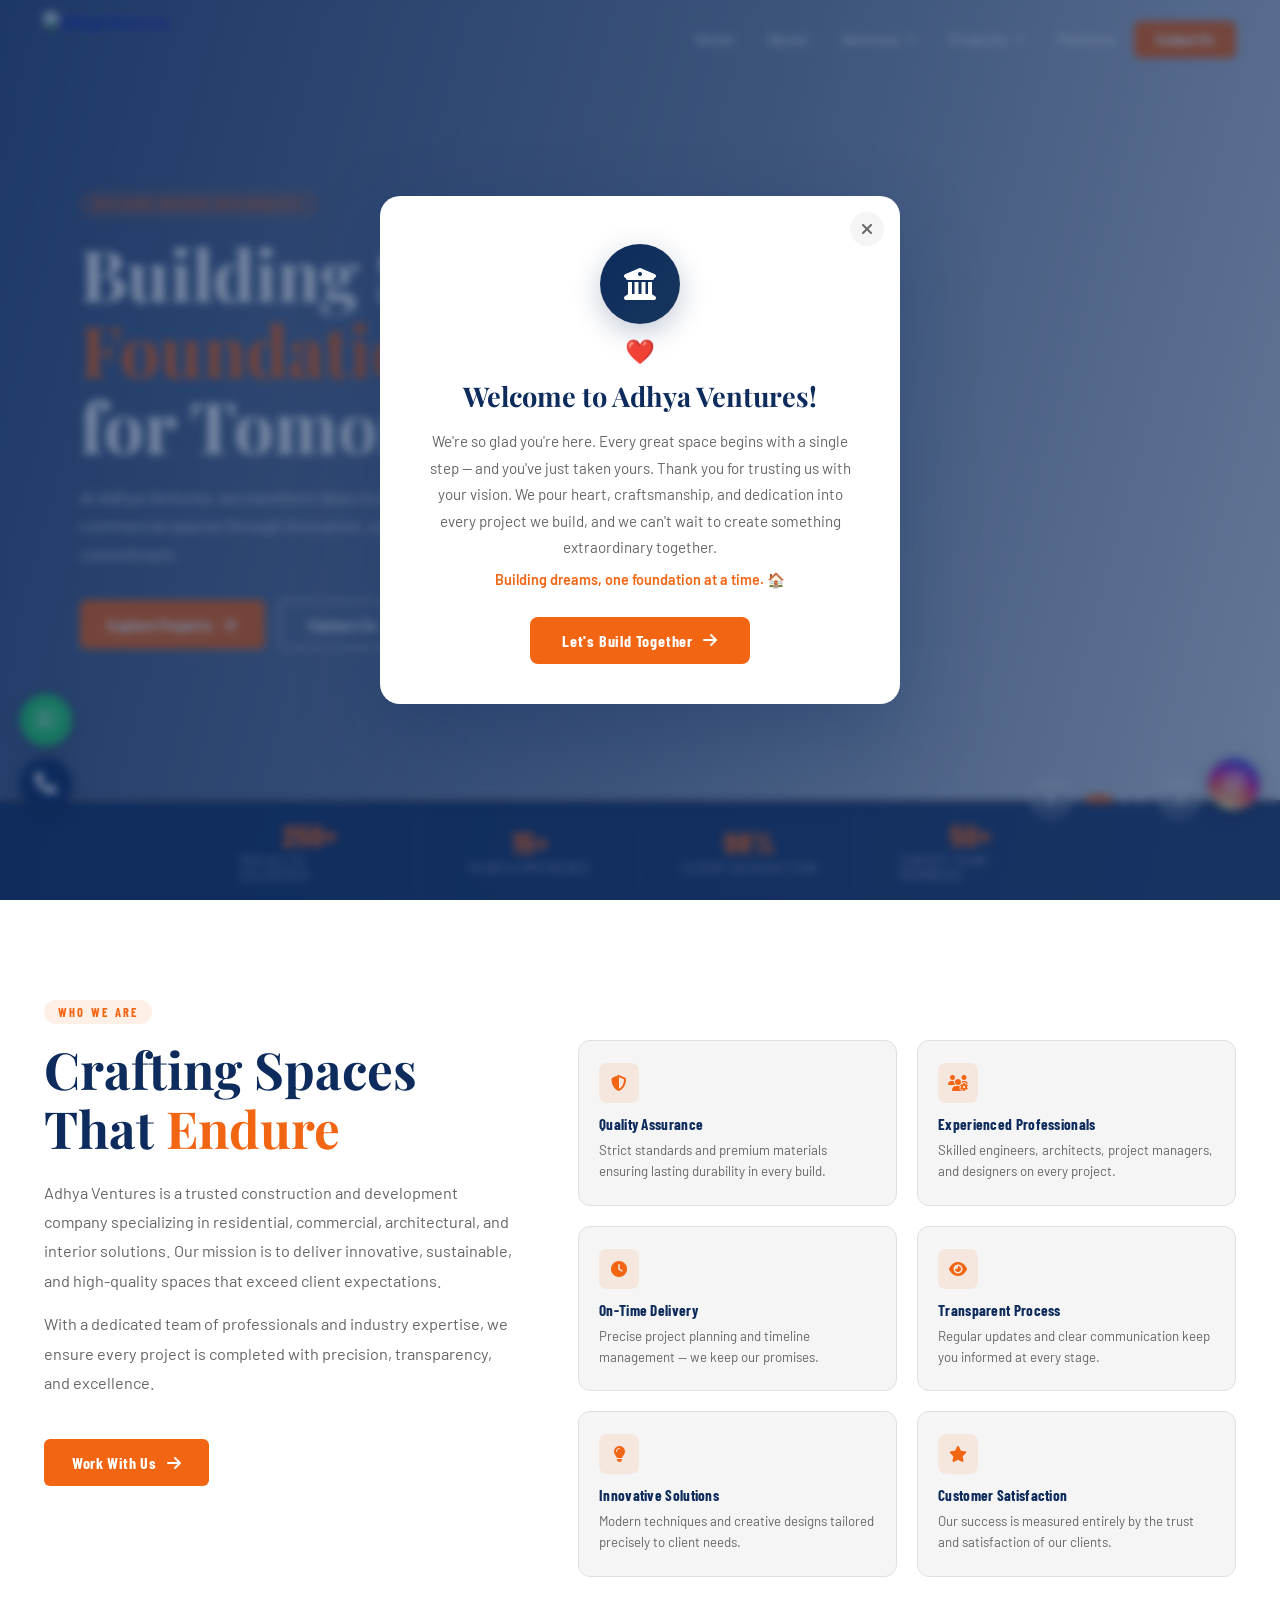
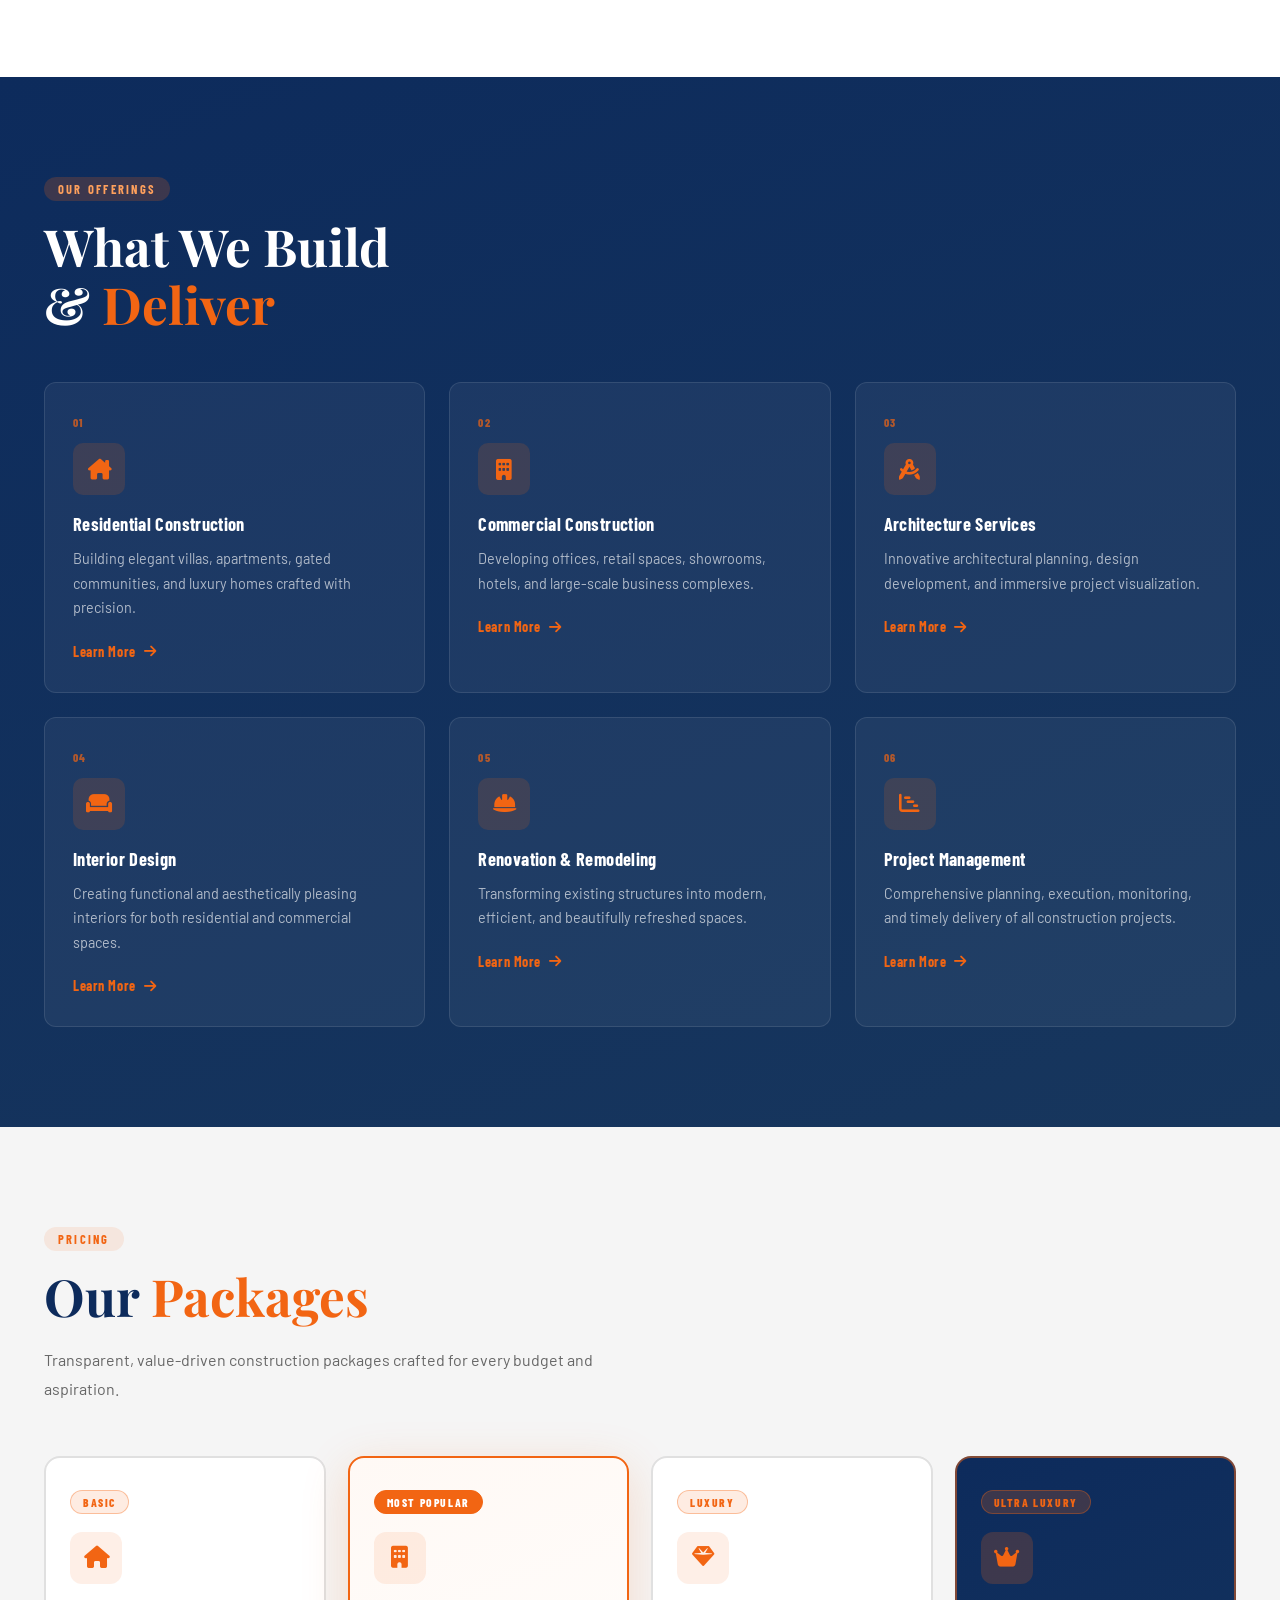
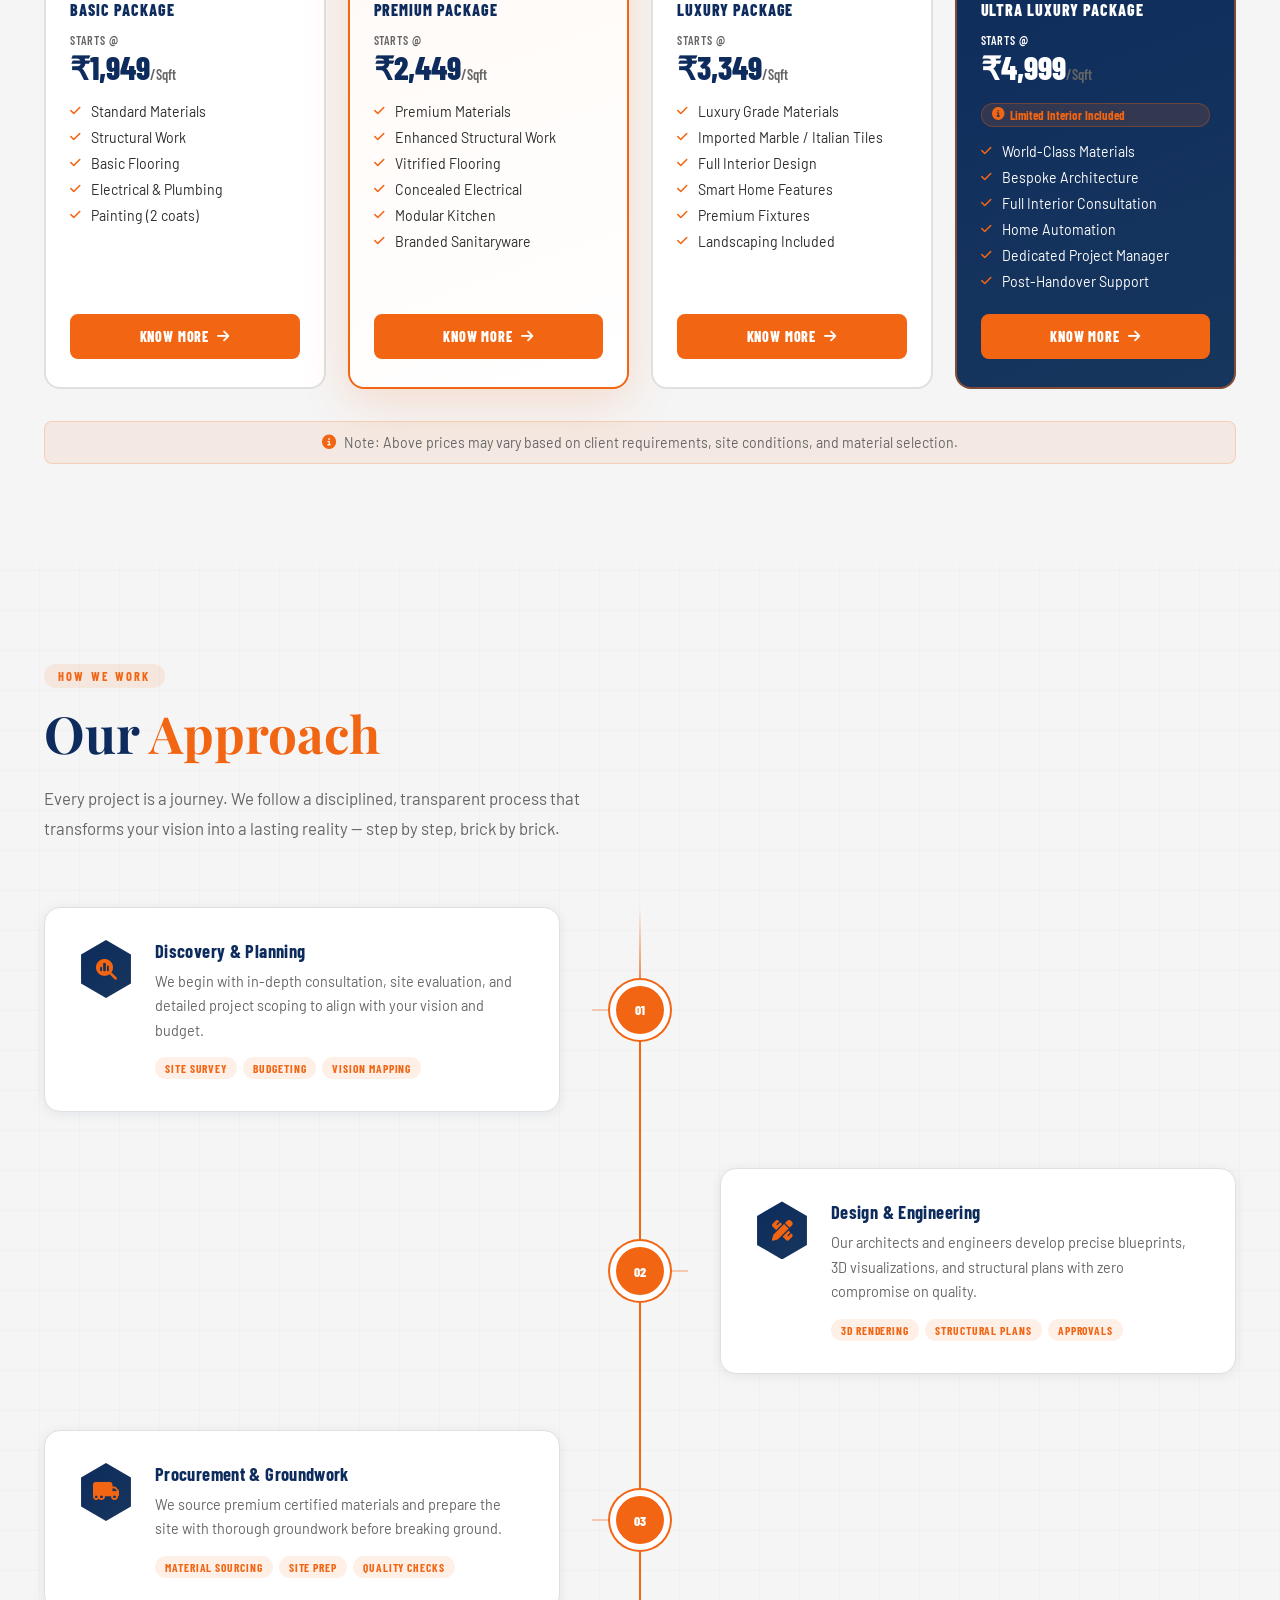
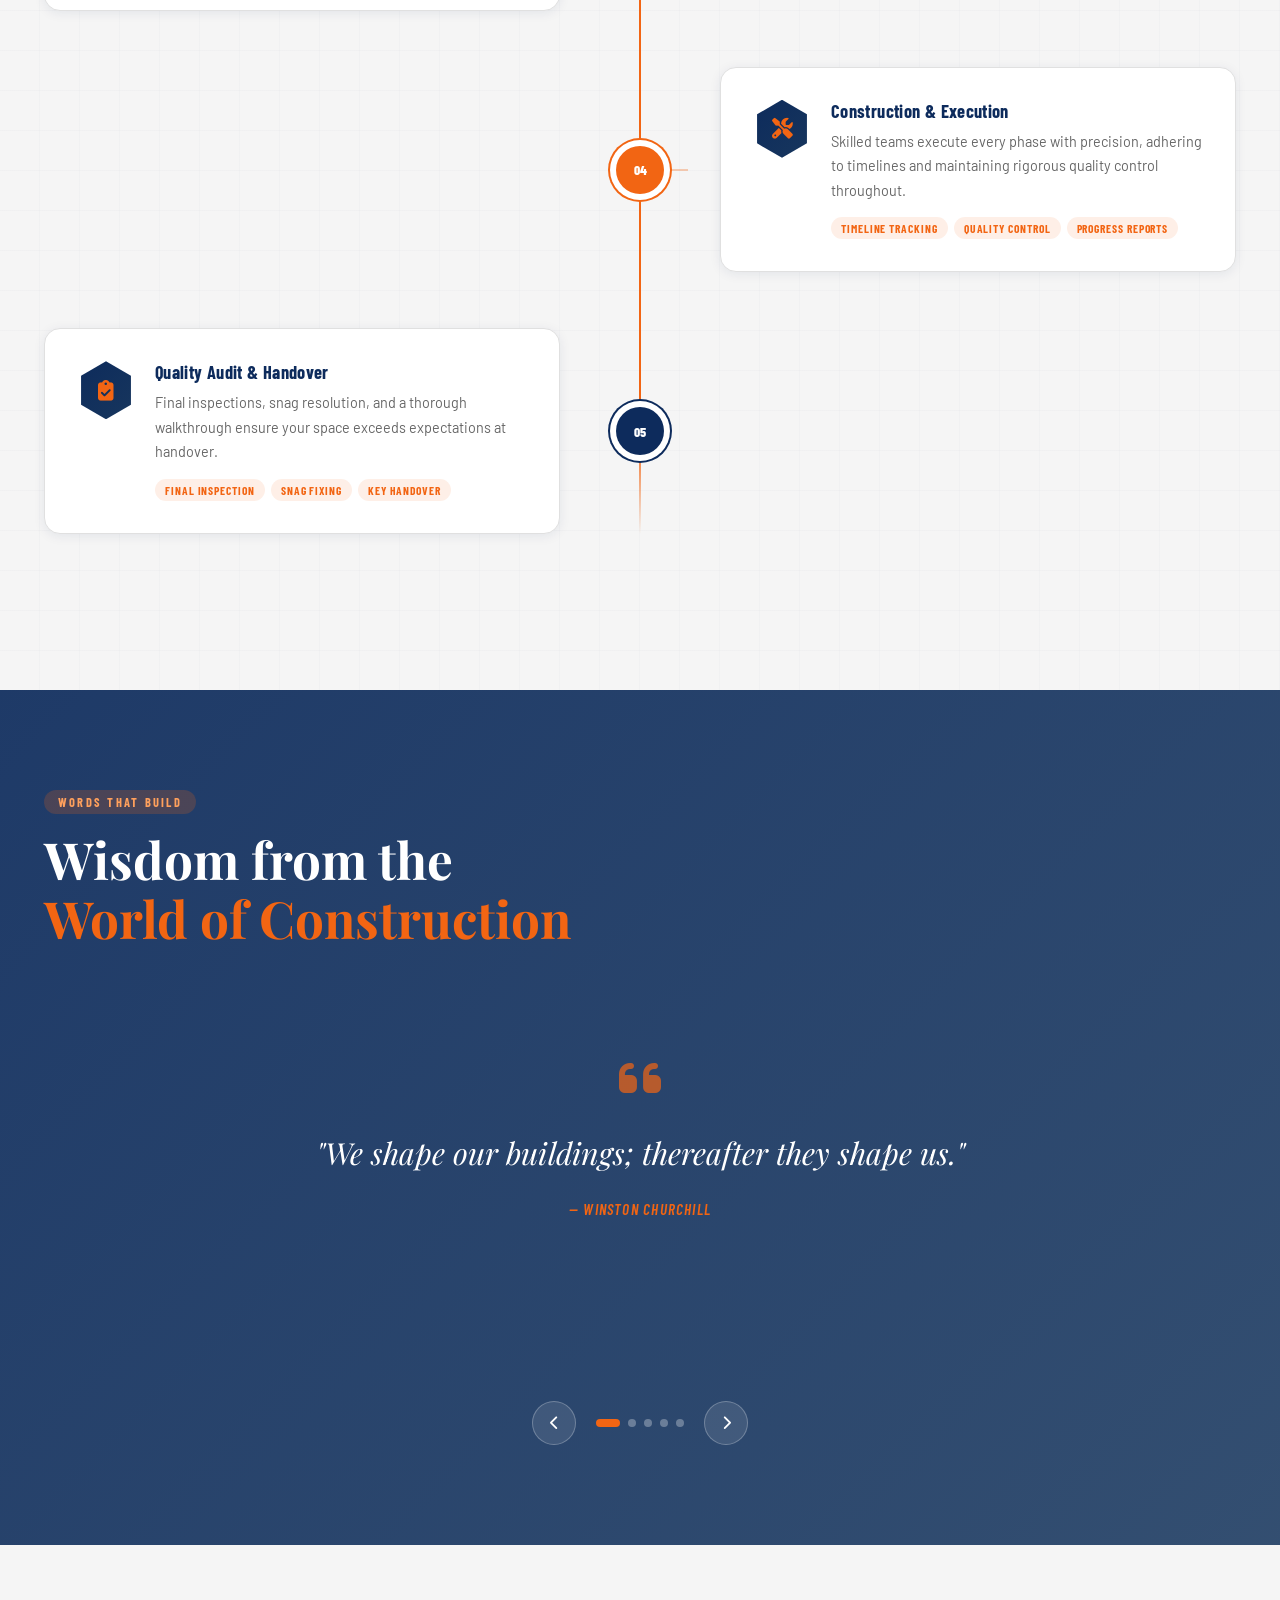
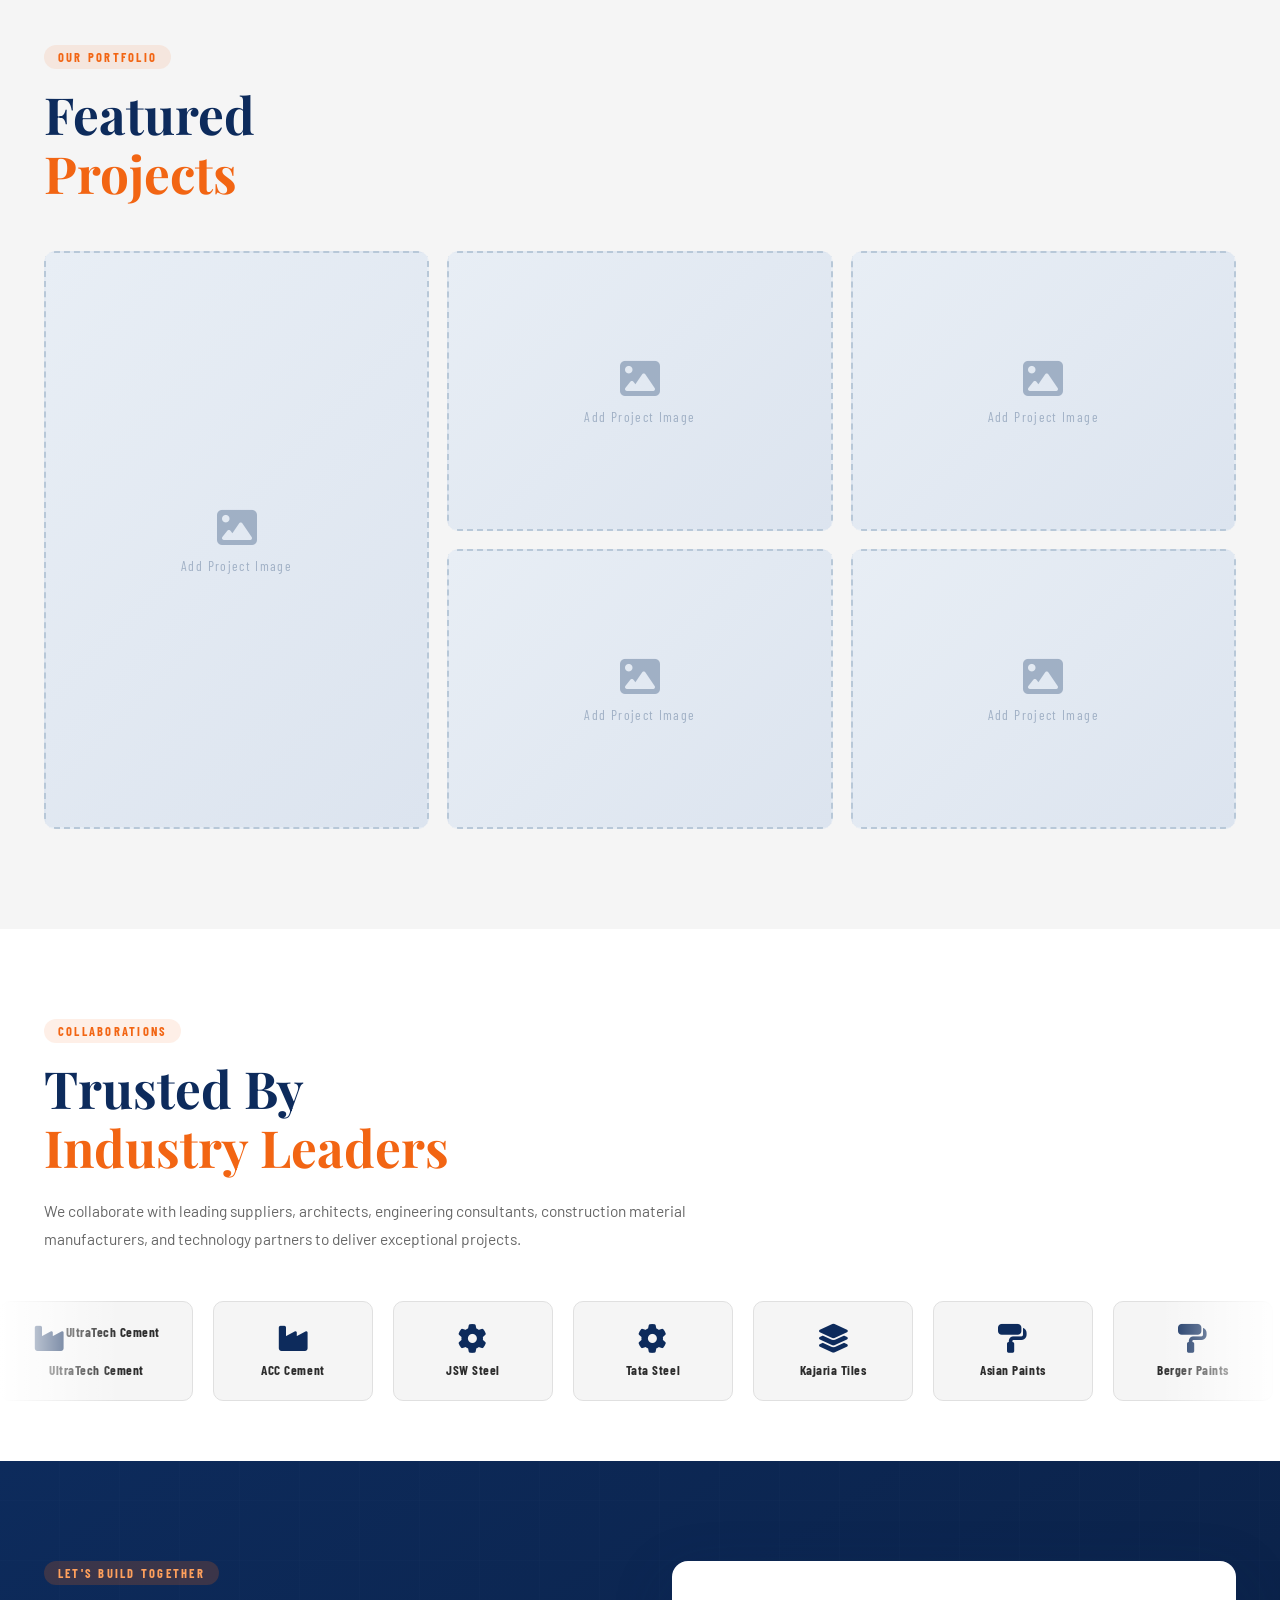
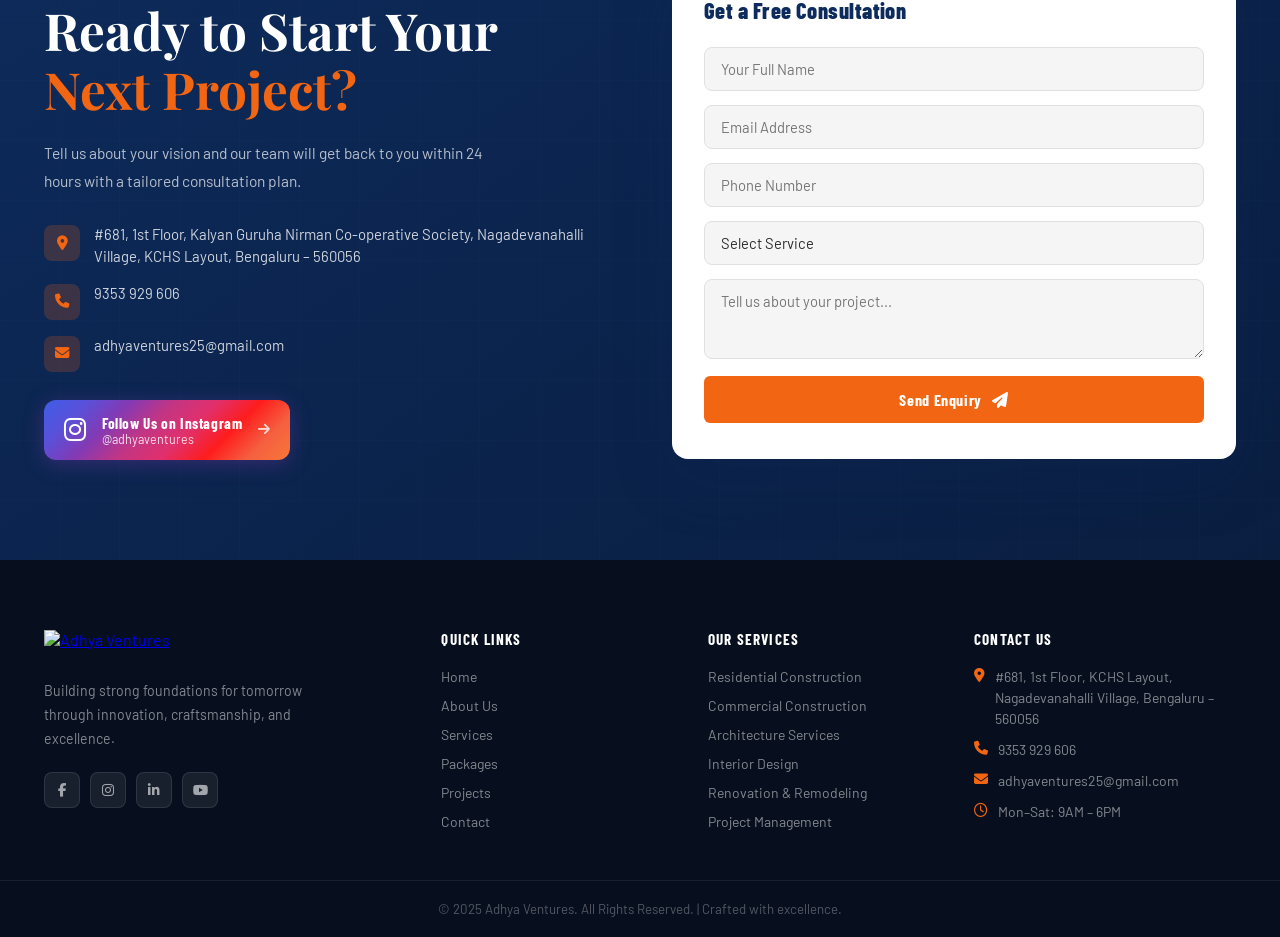
==== index.html @ d639c151 "Add files via upload" ====
<!DOCTYPE html>
<html lang="en">
<head>
  <meta charset="UTF-8" />
  <meta name="viewport" content="width=device-width, initial-scale=1.0"/>
  <title>Adhya Ventures – Building Strong Foundations</title>
  <link rel="stylesheet" href="style.css" />
  <link href="https://fonts.googleapis.com/css2?family=Playfair+Display:wght@700;900&family=Barlow:wght@300;400;500;600;700&family=Barlow+Condensed:wght@600;700;800&display=swap" rel="stylesheet"/>
  <link rel="stylesheet" href="https://cdnjs.cloudflare.com/ajax/libs/font-awesome/6.5.0/css/all.min.css"/>
</head>
<body>

  <!-- ═══════════════ LOADING SCREEN ═══════════════ -->
  <div class="loading-screen" id="loadingScreen">
    <div class="loading-content">
      <a href="index.html" class="loading-logo-link">
        <div class="loading-logo">
          <img src="C:\Users\jeeva\Downloads" alt="Adhya Ventures Logo" class="loading-logo-img"/>
        </div>
      </a>
      <div class="loading-tagline">Building Strong Foundations</div>
      <div class="loading-bar-wrap"><div class="loading-bar" id="loadingBar"></div></div>
      <div class="loading-percent" id="loadingPercent">0%</div>
    </div>
    <div class="loading-bricks">
      <span></span><span></span><span></span><span></span><span></span>
      <span></span><span></span><span></span><span></span><span></span>
    </div>
  </div>

  <!-- ═══════════════ WELCOME POPUP ═══════════════ -->
  <div class="welcome-overlay" id="welcomeOverlay"></div>
  <div class="welcome-popup" id="welcomePopup">
    <button class="welcome-close" id="welcomeClose"><i class="fa-solid fa-xmark"></i></button>
    <div class="welcome-icon-ring">
      <i class="fa-solid fa-building-columns"></i>
    </div>
    <div class="welcome-hearts">❤️</div>
    <h3 class="welcome-title">Welcome to Adhya Ventures!</h3>
    <p class="welcome-msg">We're so glad you're here. Every great space begins with a single step — and you've just taken yours. Thank you for trusting us with your vision. We pour heart, craftsmanship, and dedication into every project we build, and we can't wait to create something extraordinary together.</p>
    <p class="welcome-sub">Building dreams, one foundation at a time. 🏠</p>
    <a href="#contact" class="welcome-cta" id="welcomeCtaBtn">Let's Build Together <i class="fa-solid fa-arrow-right"></i></a>
  </div>

  <!-- ═══════════════ FLOATING SOCIALS ═══════════════ -->
  <!-- WhatsApp & Phone (left) -->
  <div class="float-left-stack">
    <a href="https://wa.me/919353929606" target="_blank" rel="noopener" class="float-btn whatsapp-btn" aria-label="Chat on WhatsApp">
      <i class="fa-brands fa-whatsapp"></i>
      <span class="float-tooltip">Chat on WhatsApp</span>
    </a>
    <a href="tel:+919353929606" class="float-btn phone-btn" aria-label="Call Us">
      <i class="fa-solid fa-phone"></i>
      <span class="float-tooltip">Call Us</span>
    </a>
  </div>
  <!-- Instagram (right) -->
  <div class="float-right-stack">
    <a href="https://www.instagram.com/adhyaventures" target="_blank" rel="noopener" class="float-btn instagram-float-btn" aria-label="Follow on Instagram">
      <i class="fa-brands fa-instagram"></i>
      <span class="float-tooltip float-tooltip-left">@adhyaventures</span>
    </a>
  </div>

  <!-- ═══════════════ NAVBAR ═══════════════ -->
  <header class="navbar" id="navbar">
    <div class="nav-inner">
      <a href="#home" class="logo">
        <img src="adhya-logo.jpeg" alt="Adhya Ventures" class="nav-logo-img"/>
      </a>
      <nav class="nav-links">
        <a href="#home">Home</a>
        <a href="#about">About</a>
        <!-- Services Dropdown -->
        <div class="nav-dropdown">
          <a href="#services" class="nav-dropdown-toggle">Services <i class="fa-solid fa-chevron-down nav-chevron"></i></a>
          <div class="nav-dropdown-menu">
            <a href="#services" class="dropdown-item" data-filter="construction">
              <i class="fa-solid fa-helmet-safety"></i>
              <div>
                <span>Construction Services</span>
                <small>Residential & Commercial builds</small>
              </div>
            </a>
            <a href="#services" class="dropdown-item" data-filter="architecture">
              <i class="fa-solid fa-compass-drafting"></i>
              <div>
                <span>Architecture Services</span>
                <small>Planning, design & visualisation</small>
              </div>
            </a>
            <a href="#services" class="dropdown-item" data-filter="interior">
              <i class="fa-solid fa-couch"></i>
              <div>
                <span>Interior Design</span>
                <small>Residential & commercial spaces</small>
              </div>
            </a>
          </div>
        </div>
        <!-- Projects Dropdown -->
        <div class="nav-dropdown">
          <a href="#projects" class="nav-dropdown-toggle">Projects <i class="fa-solid fa-chevron-down nav-chevron"></i></a>
          <div class="nav-dropdown-menu">
            <a href="#projects" class="dropdown-item" data-proj="residential">
              <i class="fa-solid fa-house-chimney"></i>
              <div>
                <span>Residential</span>
                <small>Villas, apartments & homes</small>
              </div>
            </a>
            <a href="#projects" class="dropdown-item" data-proj="commercial">
              <i class="fa-solid fa-building"></i>
              <div>
                <span>Commercial</span>
                <small>Offices, retail & business complexes</small>
              </div>
            </a>
          </div>
        </div>
        <a href="#partners">Partners</a>
        <a href="#contact" class="nav-cta">Contact Us</a>
      </nav>
      <button class="hamburger" id="hamburger" aria-label="Menu">
        <span></span><span></span><span></span>
      </button>
    </div>
    <div class="mobile-menu" id="mobileMenu">
      <a href="#home">Home</a>
      <a href="#about">About</a>
      <a href="#services">Services</a>
      <div class="mobile-sub">
        <a href="#services">↳ Construction Services</a>
        <a href="#services">↳ Architecture Services</a>
        <a href="#services">↳ Interior Design</a>
      </div>
      <a href="#projects">Projects</a>
      <div class="mobile-sub">
        <a href="#projects">↳ Residential</a>
        <a href="#projects">↳ Commercial</a>
      </div>
      <a href="#partners">Partners</a>
      <a href="#contact">Contact Us</a>
    </div>
  </header>

  <!-- ═══════════════ HERO SLIDER ═══════════════ -->
  <section class="hero" id="home">
    <div class="hero-slides">

      <div class="slide active" style="--bg:url('https://images.unsplash.com/photo-1486325212027-8081e485255e?w=1800&q=80')">
        <div class="slide-overlay"></div>
        <div class="slide-content">
          <span class="slide-tag">Building Dreams Into Reality</span>
          <h1>Building Strong<br><span>Foundations</span><br>for Tomorrow</h1>
          <p>At Adhya Ventures, we transform ideas into exceptional residential and commercial spaces through innovation, quality craftsmanship, and commitment.</p>
          <div class="hero-btns">
            <a href="#projects" class="btn-primary">Explore Projects <i class="fa-solid fa-arrow-right"></i></a>
            <a href="#contact" class="btn-outline">Contact Us</a>
          </div>
        </div>
        <div class="slide-stat-bar">
          <a href="#about" class="stat">
            <strong class="counter" data-target="250" data-suffix="+">0+</strong>
            <span>Projects Delivered</span>
          </a>
          <a href="#about" class="stat">
            <strong class="counter" data-target="15" data-suffix="+">0+</strong>
            <span>Years Experience</span>
          </a>
          <a href="#about" class="stat">
            <strong class="counter" data-target="98" data-suffix="%">0%</strong>
            <span>Client Satisfaction</span>
          </a>
          <a href="#about" class="stat">
            <strong class="counter" data-target="50" data-suffix="+">0+</strong>
            <span>Expert Team Members</span>
          </a>
        </div>
      </div>

      <div class="slide" style="--bg:url('https://images.unsplash.com/photo-1504307651254-35680f356dfd?w=1800&q=80')">
        <div class="slide-overlay"></div>
        <div class="slide-content">
          <span class="slide-tag">Excellence in Construction</span>
          <h1>Constructing<br><span>Excellence,</span><br>Delivering Trust</h1>
          <p>From concept to completion, we provide reliable construction solutions tailored to meet your vision, timeline, and budget.</p>
          <div class="hero-btns">
            <a href="#services" class="btn-primary">View Services <i class="fa-solid fa-arrow-right"></i></a>
            <a href="#contact" class="btn-outline">Get a Quote</a>
          </div>
        </div>
        <div class="slide-stat-bar">
          <a href="#about" class="stat">
            <strong class="counter" data-target="250" data-suffix="+">0+</strong>
            <span>Projects Delivered</span>
          </a>
          <a href="#about" class="stat">
            <strong class="counter" data-target="15" data-suffix="+">0+</strong>
            <span>Years Experience</span>
          </a>
          <a href="#about" class="stat">
            <strong class="counter" data-target="98" data-suffix="%">0%</strong>
            <span>Client Satisfaction</span>
          </a>
          <a href="#about" class="stat">
            <strong class="counter" data-target="50" data-suffix="+">0+</strong>
            <span>Expert Team Members</span>
          </a>
        </div>
      </div>

      <div class="slide" style="--bg:url('https://images.unsplash.com/photo-1541888946425-d81bb19240f5?w=1800&q=80')">
        <div class="slide-overlay"></div>
        <div class="slide-content">
          <span class="slide-tag">Creating Iconic Spaces</span>
          <h1>Engineering<br><span>Spaces</span><br>That Inspire</h1>
          <p>We create modern living and commercial environments designed to stand the test of time with superior quality and attention to detail.</p>
          <div class="hero-btns">
            <a href="#projects" class="btn-primary">Our Projects <i class="fa-solid fa-arrow-right"></i></a>
            <a href="#contact" class="btn-outline">Schedule Consultation</a>
          </div>
        </div>
        <div class="slide-stat-bar">
          <a href="#about" class="stat">
            <strong class="counter" data-target="250" data-suffix="+">0+</strong>
            <span>Projects Delivered</span>
          </a>
          <a href="#about" class="stat">
            <strong class="counter" data-target="15" data-suffix="+">0+</strong>
            <span>Years Experience</span>
          </a>
          <a href="#about" class="stat">
            <strong class="counter" data-target="98" data-suffix="%">0%</strong>
            <span>Client Satisfaction</span>
          </a>
          <a href="#about" class="stat">
            <strong class="counter" data-target="50" data-suffix="+">0+</strong>
            <span>Expert Team Members</span>
          </a>
        </div>
      </div>
    </div>

    <!-- Slider controls -->
    <div class="slider-controls">
      <button class="slider-prev" id="sliderPrev"><i class="fa-solid fa-chevron-left"></i></button>
      <div class="slider-dots" id="sliderDots">
        <span class="dot active" data-index="0"></span>
        <span class="dot" data-index="1"></span>
        <span class="dot" data-index="2"></span>
      </div>
      <button class="slider-next" id="sliderNext"><i class="fa-solid fa-chevron-right"></i></button>
    </div>
  </section>

  <!-- ═══════════════ ABOUT ═══════════════ -->
  <section class="about" id="about">
    <div class="container">
      <div class="section-label">Who We Are</div>
      <div class="about-grid">
        <div class="about-left">
          <h2 class="section-title">Crafting Spaces<br>That <span>Endure</span></h2>
          <p class="about-body">Adhya Ventures is a trusted construction and development company specializing in residential, commercial, architectural, and interior solutions. Our mission is to deliver innovative, sustainable, and high-quality spaces that exceed client expectations.</p>
          <p class="about-body">With a dedicated team of professionals and industry expertise, we ensure every project is completed with precision, transparency, and excellence.</p>
          <a href="#contact" class="btn-primary mt-2">Work With Us <i class="fa-solid fa-arrow-right"></i></a>
        </div>
        <div class="about-right">
          <div class="why-grid">
            <div class="why-card">
              <div class="why-icon"><i class="fa-solid fa-shield-halved"></i></div>
              <h4>Quality Assurance</h4>
              <p>Strict standards and premium materials ensuring lasting durability in every build.</p>
            </div>
            <div class="why-card">
              <div class="why-icon"><i class="fa-solid fa-users-gear"></i></div>
              <h4>Experienced Professionals</h4>
              <p>Skilled engineers, architects, project managers, and designers on every project.</p>
            </div>
            <div class="why-card">
              <div class="why-icon"><i class="fa-solid fa-clock"></i></div>
              <h4>On-Time Delivery</h4>
              <p>Precise project planning and timeline management — we keep our promises.</p>
            </div>
            <div class="why-card">
              <div class="why-icon"><i class="fa-solid fa-eye"></i></div>
              <h4>Transparent Process</h4>
              <p>Regular updates and clear communication keep you informed at every stage.</p>
            </div>
            <div class="why-card">
              <div class="why-icon"><i class="fa-solid fa-lightbulb"></i></div>
              <h4>Innovative Solutions</h4>
              <p>Modern techniques and creative designs tailored precisely to client needs.</p>
            </div>
            <div class="why-card">
              <div class="why-icon"><i class="fa-solid fa-star"></i></div>
              <h4>Customer Satisfaction</h4>
              <p>Our success is measured entirely by the trust and satisfaction of our clients.</p>
            </div>
          </div>
        </div>
      </div>
    </div>
  </section>

  <!-- ═══════════════ SERVICES ═══════════════ -->
  <section class="services" id="services">
    <div class="container">
      <div class="section-label light">Our Offerings</div>
      <h2 class="section-title light">What We Build<br>& <span>Deliver</span></h2>
      <div class="services-grid">
        <div class="service-card" data-category="construction">
          <div class="service-num">01</div>
          <div class="service-icon"><i class="fa-solid fa-house-chimney"></i></div>
          <h3>Residential Construction</h3>
          <p>Building elegant villas, apartments, gated communities, and luxury homes crafted with precision.</p>
          <a href="#contact" class="service-link">Learn More <i class="fa-solid fa-arrow-right"></i></a>
        </div>
        <div class="service-card" data-category="construction">
          <div class="service-num">02</div>
          <div class="service-icon"><i class="fa-solid fa-building"></i></div>
          <h3>Commercial Construction</h3>
          <p>Developing offices, retail spaces, showrooms, hotels, and large-scale business complexes.</p>
          <a href="#contact" class="service-link">Learn More <i class="fa-solid fa-arrow-right"></i></a>
        </div>
        <div class="service-card" data-category="architecture">
          <div class="service-num">03</div>
          <div class="service-icon"><i class="fa-solid fa-compass-drafting"></i></div>
          <h3>Architecture Services</h3>
          <p>Innovative architectural planning, design development, and immersive project visualization.</p>
          <a href="#contact" class="service-link">Learn More <i class="fa-solid fa-arrow-right"></i></a>
        </div>
        <div class="service-card" data-category="interior">
          <div class="service-num">04</div>
          <div class="service-icon"><i class="fa-solid fa-couch"></i></div>
          <h3>Interior Design</h3>
          <p>Creating functional and aesthetically pleasing interiors for both residential and commercial spaces.</p>
          <a href="#contact" class="service-link">Learn More <i class="fa-solid fa-arrow-right"></i></a>
        </div>
        <div class="service-card" data-category="construction">
          <div class="service-num">05</div>
          <div class="service-icon"><i class="fa-solid fa-helmet-safety"></i></div>
          <h3>Renovation & Remodeling</h3>
          <p>Transforming existing structures into modern, efficient, and beautifully refreshed spaces.</p>
          <a href="#contact" class="service-link">Learn More <i class="fa-solid fa-arrow-right"></i></a>
        </div>
        <div class="service-card" data-category="construction">
          <div class="service-num">06</div>
          <div class="service-icon"><i class="fa-solid fa-chart-gantt"></i></div>
          <h3>Project Management</h3>
          <p>Comprehensive planning, execution, monitoring, and timely delivery of all construction projects.</p>
          <a href="#contact" class="service-link">Learn More <i class="fa-solid fa-arrow-right"></i></a>
        </div>
      </div>
    </div>
  </section>

  <!-- ═══════════════ OUR PACKAGES ═══════════════ -->
  <section class="packages" id="packages">
    <div class="container">
      <div class="section-label">Pricing</div>
      <h2 class="section-title">Our <span>Packages</span></h2>
      <p class="packages-sub">Transparent, value-driven construction packages crafted for every budget and aspiration.</p>
      <div class="packages-grid">

        <div class="package-card">
          <div class="pkg-badge">Basic</div>
          <div class="pkg-icon"><i class="fa-solid fa-house"></i></div>
          <h3>BASIC PACKAGE</h3>
          <div class="pkg-price">
            <span class="pkg-starts">Starts @</span>
            <strong>₹1,949<small>/Sqft</small></strong>
          </div>
          <ul class="pkg-features">
            <li><i class="fa-solid fa-check"></i> Standard Materials</li>
            <li><i class="fa-solid fa-check"></i> Structural Work</li>
            <li><i class="fa-solid fa-check"></i> Basic Flooring</li>
            <li><i class="fa-solid fa-check"></i> Electrical & Plumbing</li>
            <li><i class="fa-solid fa-check"></i> Painting (2 coats)</li>
          </ul>
          <a href="https://shanthaventures.com/#contact-us" class="btn-pkg" target="_blank">KNOW MORE <i class="fa-solid fa-arrow-right"></i></a>
        </div>

        <div class="package-card featured">
          <div class="pkg-badge popular">Most Popular</div>
          <div class="pkg-icon"><i class="fa-solid fa-building"></i></div>
          <h3>PREMIUM PACKAGE</h3>
          <div class="pkg-price">
            <span class="pkg-starts">Starts @</span>
            <strong>₹2,449<small>/Sqft</small></strong>
          </div>
          <ul class="pkg-features">
            <li><i class="fa-solid fa-check"></i> Premium Materials</li>
            <li><i class="fa-solid fa-check"></i> Enhanced Structural Work</li>
            <li><i class="fa-solid fa-check"></i> Vitrified Flooring</li>
            <li><i class="fa-solid fa-check"></i> Concealed Electrical</li>
            <li><i class="fa-solid fa-check"></i> Modular Kitchen</li>
            <li><i class="fa-solid fa-check"></i> Branded Sanitaryware</li>
          </ul>
          <a href="https://shanthaventures.com/#contact-us" class="btn-pkg" target="_blank">KNOW MORE <i class="fa-solid fa-arrow-right"></i></a>
        </div>

        <div class="package-card">
          <div class="pkg-badge">Luxury</div>
          <div class="pkg-icon"><i class="fa-solid fa-gem"></i></div>
          <h3>LUXURY PACKAGE</h3>
          <div class="pkg-price">
            <span class="pkg-starts">Starts @</span>
            <strong>₹3,349<small>/Sqft</small></strong>
          </div>
          <ul class="pkg-features">
            <li><i class="fa-solid fa-check"></i> Luxury Grade Materials</li>
            <li><i class="fa-solid fa-check"></i> Imported Marble / Italian Tiles</li>
            <li><i class="fa-solid fa-check"></i> Full Interior Design</li>
            <li><i class="fa-solid fa-check"></i> Smart Home Features</li>
            <li><i class="fa-solid fa-check"></i> Premium Fixtures</li>
            <li><i class="fa-solid fa-check"></i> Landscaping Included</li>
          </ul>
          <a href="https://shanthaventures.com/#contact-us" class="btn-pkg" target="_blank">KNOW MORE <i class="fa-solid fa-arrow-right"></i></a>
        </div>

        <div class="package-card ultra">
          <div class="pkg-badge ultra-badge">Ultra Luxury</div>
          <div class="pkg-icon"><i class="fa-solid fa-crown"></i></div>
          <h3>ULTRA LUXURY PACKAGE</h3>
          <div class="pkg-price">
            <span class="pkg-starts">Starts @</span>
            <strong>₹4,999<small>/Sqft</small></strong>
          </div>
          <div class="pkg-note-tag"><i class="fa-solid fa-info-circle"></i> Limited Interior Included</div>
          <ul class="pkg-features">
            <li><i class="fa-solid fa-check"></i> World-Class Materials</li>
            <li><i class="fa-solid fa-check"></i> Bespoke Architecture</li>
            <li><i class="fa-solid fa-check"></i> Full Interior Consultation</li>
            <li><i class="fa-solid fa-check"></i> Home Automation</li>
            <li><i class="fa-solid fa-check"></i> Dedicated Project Manager</li>
            <li><i class="fa-solid fa-check"></i> Post-Handover Support</li>
          </ul>
          <a href="https://shanthaventures.com/#contact-us" class="btn-pkg" target="_blank">KNOW MORE <i class="fa-solid fa-arrow-right"></i></a>
        </div>

      </div>
      <p class="pkg-disclaimer"><i class="fa-solid fa-circle-info"></i> Note: Above prices may vary based on client requirements, site conditions, and material selection.</p>
    </div>
  </section>

  <!-- ═══════════════ OUR APPROACH ═══════════════ -->
  <section class="approach" id="approach">
    <div class="approach-bg-pattern"></div>
    <div class="container">
      <div class="section-label">How We Work</div>
      <h2 class="section-title">Our <span>Approach</span></h2>
      <p class="approach-intro">Every project is a journey. We follow a disciplined, transparent process that transforms your vision into a lasting reality — step by step, brick by brick.</p>

      <div class="approach-timeline">

        <div class="approach-node" data-step="01">
          <div class="node-connector"></div>
          <div class="node-badge">01</div>
          <div class="node-card">
            <div class="node-icon-wrap">
              <div class="node-icon-hex">
                <i class="fa-solid fa-magnifying-glass-chart"></i>
              </div>
            </div>
            <div class="node-content">
              <h4>Discovery &amp; Planning</h4>
              <p>We begin with in-depth consultation, site evaluation, and detailed project scoping to align with your vision and budget.</p>
              <div class="node-tags">
                <span>Site Survey</span><span>Budgeting</span><span>Vision Mapping</span>
              </div>
            </div>
          </div>
        </div>

        <div class="approach-node reverse" data-step="02">
          <div class="node-connector"></div>
          <div class="node-badge">02</div>
          <div class="node-card">
            <div class="node-icon-wrap">
              <div class="node-icon-hex">
                <i class="fa-solid fa-pen-ruler"></i>
              </div>
            </div>
            <div class="node-content">
              <h4>Design &amp; Engineering</h4>
              <p>Our architects and engineers develop precise blueprints, 3D visualizations, and structural plans with zero compromise on quality.</p>
              <div class="node-tags">
                <span>3D Rendering</span><span>Structural Plans</span><span>Approvals</span>
              </div>
            </div>
          </div>
        </div>

        <div class="approach-node" data-step="03">
          <div class="node-connector"></div>
          <div class="node-badge">03</div>
          <div class="node-card">
            <div class="node-icon-wrap">
              <div class="node-icon-hex">
                <i class="fa-solid fa-truck-moving"></i>
              </div>
            </div>
            <div class="node-content">
              <h4>Procurement &amp; Groundwork</h4>
              <p>We source premium certified materials and prepare the site with thorough groundwork before breaking ground.</p>
              <div class="node-tags">
                <span>Material Sourcing</span><span>Site Prep</span><span>Quality Checks</span>
              </div>
            </div>
          </div>
        </div>

        <div class="approach-node reverse" data-step="04">
          <div class="node-connector"></div>
          <div class="node-badge">04</div>
          <div class="node-card">
            <div class="node-icon-wrap">
              <div class="node-icon-hex">
                <i class="fa-solid fa-screwdriver-wrench"></i>
              </div>
            </div>
            <div class="node-content">
              <h4>Construction &amp; Execution</h4>
              <p>Skilled teams execute every phase with precision, adhering to timelines and maintaining rigorous quality control throughout.</p>
              <div class="node-tags">
                <span>Timeline Tracking</span><span>Quality Control</span><span>Progress Reports</span>
              </div>
            </div>
          </div>
        </div>

        <div class="approach-node" data-step="05">
          <div class="node-badge last">05</div>
          <div class="node-card">
            <div class="node-icon-wrap">
              <div class="node-icon-hex">
                <i class="fa-solid fa-clipboard-check"></i>
              </div>
            </div>
            <div class="node-content">
              <h4>Quality Audit &amp; Handover</h4>
              <p>Final inspections, snag resolution, and a thorough walkthrough ensure your space exceeds expectations at handover.</p>
              <div class="node-tags">
                <span>Final Inspection</span><span>Snag Fixing</span><span>Key Handover</span>
              </div>
            </div>
          </div>
        </div>

      </div>
    </div>
  </section>

  <!-- ═══════════════ QUOTES SLIDER ═══════════════ -->
  <section class="quotes-section" id="quotes">
    <div class="quotes-overlay"></div>
    <div class="container quotes-container">
      <div class="section-label light">Words That Build</div>
      <h2 class="section-title light">Wisdom from the<br><span>World of Construction</span></h2>
      <div class="quotes-slider-wrap">
        <div class="quotes-track" id="quotesTrack">
          <div class="quote-slide">
            <div class="quote-icon"><i class="fa-solid fa-quote-left"></i></div>
            <blockquote>"We shape our buildings; thereafter they shape us."</blockquote>
            <cite>— Winston Churchill</cite>
          </div>
          <div class="quote-slide">
            <div class="quote-icon"><i class="fa-solid fa-quote-left"></i></div>
            <blockquote>"Architecture is the learned game, correct and magnificent, of forms assembled in the light."</blockquote>
            <cite>— Le Corbusier</cite>
          </div>
          <div class="quote-slide">
            <div class="quote-icon"><i class="fa-solid fa-quote-left"></i></div>
            <blockquote>"The details are not the details. They make the design."</blockquote>
            <cite>— Charles Eames</cite>
          </div>
          <div class="quote-slide">
            <div class="quote-icon"><i class="fa-solid fa-quote-left"></i></div>
            <blockquote>"A great building must begin with the unmeasurable, pass through measurable means when it is being designed, and in the end be unmeasurable."</blockquote>
            <cite>— Louis Kahn</cite>
          </div>
          <div class="quote-slide">
            <div class="quote-icon"><i class="fa-solid fa-quote-left"></i></div>
            <blockquote>"Build something that stands the test of time. Build it right, or don't build it at all."</blockquote>
            <cite>— Construction Proverb</cite>
          </div>
        </div>
        <div class="quotes-nav">
          <button class="q-prev" id="qPrev"><i class="fa-solid fa-chevron-left"></i></button>
          <div class="quotes-dots" id="quotesDots"></div>
          <button class="q-next" id="qNext"><i class="fa-solid fa-chevron-right"></i></button>
        </div>
      </div>
    </div>
  </section>

  <!-- ═══════════════ PROJECTS GALLERY ═══════════════ -->
  <section class="projects" id="projects">
    <div class="container">
      <div class="section-label">Our Portfolio</div>
      <h2 class="section-title">Featured<br><span>Projects</span></h2>
      <div class="projects-grid">
        <div class="project-card large">
          <!-- ADD YOUR IMAGE: Set src="your-image.jpg" inside an <img> tag, replacing the placeholder below -->
          <a href="YOUR_PROJECT_1_LINK_HERE" class="project-img-link">
            <div class="project-img-placeholder"><i class="fa-solid fa-image"></i><span>Add Project Image</span></div>
          </a>
          <div class="project-overlay">
            <span class="project-cat">Residential</span>
            <h3>Adhya Elite Villas</h3>
            <p>Premium gated community — 48 luxury villas, Bengaluru</p>
            <a href="YOUR_PROJECT_1_LINK_HERE" class="project-link">View Details <i class="fa-solid fa-arrow-right"></i></a>
          </div>
        </div>
        <div class="project-card">
          <a href="YOUR_PROJECT_2_LINK_HERE" class="project-img-link">
            <div class="project-img-placeholder"><i class="fa-solid fa-image"></i><span>Add Project Image</span></div>
          </a>
          <div class="project-overlay">
            <span class="project-cat">Commercial</span>
            <h3>Adhya Business Hub</h3>
            <p>Class-A office complex, 2.2 lakh sq.ft.</p>
            <a href="YOUR_PROJECT_2_LINK_HERE" class="project-link">View Details <i class="fa-solid fa-arrow-right"></i></a>
          </div>
        </div>
        <div class="project-card">
          <a href="YOUR_PROJECT_3_LINK_HERE" class="project-img-link">
            <div class="project-img-placeholder"><i class="fa-solid fa-image"></i><span>Add Project Image</span></div>
          </a>
          <div class="project-overlay">
            <span class="project-cat">Residential</span>
            <h3>Skyline Heights</h3>
            <p>High-rise residential tower, 120 apartments</p>
            <a href="YOUR_PROJECT_3_LINK_HERE" class="project-link">View Details <i class="fa-solid fa-arrow-right"></i></a>
          </div>
        </div>
        <div class="project-card">
          <a href="YOUR_PROJECT_4_LINK_HERE" class="project-img-link">
            <div class="project-img-placeholder"><i class="fa-solid fa-image"></i><span>Add Project Image</span></div>
          </a>
          <div class="project-overlay">
            <span class="project-cat">Renovation</span>
            <h3>Heritage Revive</h3>
            <p>Luxury heritage bungalow restoration</p>
            <a href="YOUR_PROJECT_4_LINK_HERE" class="project-link">View Details <i class="fa-solid fa-arrow-right"></i></a>
          </div>
        </div>
        <div class="project-card">
          <a href="YOUR_PROJECT_5_LINK_HERE" class="project-img-link">
            <div class="project-img-placeholder"><i class="fa-solid fa-image"></i><span>Add Project Image</span></div>
          </a>
          <div class="project-overlay">
            <span class="project-cat">Interior Design</span>
            <h3>Adhya Premium Interiors</h3>
            <p>Full turnkey interior for 80-unit residential complex</p>
            <a href="YOUR_PROJECT_5_LINK_HERE" class="project-link">View Details <i class="fa-solid fa-arrow-right"></i></a>
          </div>
        </div>
      </div>
    </div>
  </section>

  <!-- ═══════════════ PARTNERS LOGO SLIDER ═══════════════ -->
  <section class="partners" id="partners">
    <div class="container">
      <div class="section-label">Collaborations</div>
      <h2 class="section-title">Trusted By<br><span>Industry Leaders</span></h2>
      <p class="partners-sub">We collaborate with leading suppliers, architects, engineering consultants, construction material manufacturers, and technology partners to deliver exceptional projects.</p>
    </div>
    <div class="partners-slider-wrap">
      <div class="partners-track" id="partnersTrack">
        <div class="partner-logo"><img src="https://upload.wikimedia.org/wikipedia/commons/thumb/8/8d/UltraTech_Cement_Logo.svg/200px-UltraTech_Cement_Logo.svg.png" alt="UltraTech Cement" onerror="this.style.display='none';this.nextSibling.style.display='flex'"/><span class="partner-fallback" style="display:none"><i class="fa-solid fa-industry"></i>UltraTech Cement</span><span>UltraTech Cement</span></div>
        <div class="partner-logo"><i class="fa-solid fa-industry"></i><span>ACC Cement</span></div>
        <div class="partner-logo"><i class="fa-solid fa-gear"></i><span>JSW Steel</span></div>
        <div class="partner-logo"><i class="fa-solid fa-gear"></i><span>Tata Steel</span></div>
        <div class="partner-logo"><i class="fa-solid fa-layer-group"></i><span>Kajaria Tiles</span></div>
        <div class="partner-logo"><i class="fa-solid fa-paint-roller"></i><span>Asian Paints</span></div>
        <div class="partner-logo"><i class="fa-solid fa-paint-roller"></i><span>Berger Paints</span></div>
        <div class="partner-logo"><i class="fa-solid fa-faucet"></i><span>Hindware</span></div>
        <div class="partner-logo"><i class="fa-solid fa-faucet-drip"></i><span>Jaquar</span></div>
        <div class="partner-logo"><i class="fa-solid fa-bolt"></i><span>Havells</span></div>
        <div class="partner-logo"><i class="fa-solid fa-plug"></i><span>Schneider Electric</span></div>
        <div class="partner-logo"><i class="fa-solid fa-window-restore"></i><span>Saint-Gobain</span></div>
        <div class="partner-logo"><i class="fa-solid fa-tree"></i><span>Greenply</span></div>
        <div class="partner-logo"><i class="fa-solid fa-layer-group"></i><span>Somany Ceramics</span></div>
        <!-- duplicates for seamless loop -->
        <div class="partner-logo"><i class="fa-solid fa-industry"></i><span>UltraTech Cement</span></div>
        <div class="partner-logo"><i class="fa-solid fa-industry"></i><span>ACC Cement</span></div>
        <div class="partner-logo"><i class="fa-solid fa-gear"></i><span>JSW Steel</span></div>
        <div class="partner-logo"><i class="fa-solid fa-gear"></i><span>Tata Steel</span></div>
        <div class="partner-logo"><i class="fa-solid fa-layer-group"></i><span>Kajaria Tiles</span></div>
        <div class="partner-logo"><i class="fa-solid fa-paint-roller"></i><span>Asian Paints</span></div>
        <div class="partner-logo"><i class="fa-solid fa-paint-roller"></i><span>Berger Paints</span></div>
      </div>
    </div>
  </section>

  <!-- ═══════════════ CONTACT CTA ═══════════════ -->
  <section class="contact-cta" id="contact">
    <div class="cta-bg"></div>
    <div class="container cta-inner">
      <div class="cta-left">
        <div class="section-label light">Let's Build Together</div>
        <h2 class="section-title light">Ready to Start Your<br><span>Next Project?</span></h2>
        <p>Tell us about your vision and our team will get back to you within 24 hours with a tailored consultation plan.</p>
        <div class="contact-info-list">
          <div class="contact-item">
            <i class="fa-solid fa-location-dot"></i>
            <span>#681, 1st Floor, Kalyan Guruha Nirman Co-operative Society, Nagadevanahalli Village, KCHS Layout, Bengaluru – 560056</span>
          </div>
          <div class="contact-item">
            <i class="fa-solid fa-phone"></i>
            <a href="tel:+919353929606" class="contact-link">9353 929 606</a>
          </div>
          <div class="contact-item">
            <i class="fa-solid fa-envelope"></i>
            <a href="mailto:adhyaventures25@gmail.com" class="contact-link">adhyaventures25@gmail.com</a>
          </div>
        </div>
        <!-- Instagram Follow -->
        <div class="instagram-cta">
          <a href="https://www.instagram.com/adhyaventures" target="_blank" rel="noopener" class="instagram-btn">
            <i class="fa-brands fa-instagram"></i>
            <div>
              <span>Follow Us on Instagram</span>
              <small>@adhyaventures</small>
            </div>
            <i class="fa-solid fa-arrow-right ig-arrow"></i>
          </a>
        </div>
      </div>
      <div class="cta-right">
        <div class="contact-form-card">
          <h3>Get a Free Consultation</h3>
          <div class="form-group">
            <input type="text" placeholder="Your Full Name" class="form-input"/>
          </div>
          <div class="form-group">
            <input type="email" placeholder="Email Address" class="form-input"/>
          </div>
          <div class="form-group">
            <input type="tel" placeholder="Phone Number" class="form-input"/>
          </div>
          <div class="form-group">
            <select class="form-input">
              <option value="">Select Service</option>
              <option>Residential Construction</option>
              <option>Commercial Construction</option>
              <option>Architecture Services</option>
              <option>Interior Design</option>
              <option>Renovation & Remodeling</option>
              <option>Project Management</option>
            </select>
          </div>
          <div class="form-group">
            <textarea placeholder="Tell us about your project..." class="form-input" rows="3"></textarea>
          </div>
          <button class="btn-primary full-width">Send Enquiry <i class="fa-solid fa-paper-plane"></i></button>
        </div>
      </div>
    </div>
  </section>

  <!-- ═══════════════ FOOTER ═══════════════ -->
  <footer class="footer">
    <div class="container footer-grid">
      <div class="footer-brand">
        <a href="#home" class="footer-logo-link">
          <img src="adhya-logo.jpeg" alt="Adhya Ventures" class="footer-logo-img"/>
        </a>
        <p>Building strong foundations for tomorrow through innovation, craftsmanship, and excellence.</p>
        <div class="social-links">
          <a href="#" aria-label="Facebook"><i class="fa-brands fa-facebook-f"></i></a>
          <a href="https://www.instagram.com/adhyaventures" target="_blank" rel="noopener" aria-label="Instagram"><i class="fa-brands fa-instagram"></i></a>
          <a href="#" aria-label="LinkedIn"><i class="fa-brands fa-linkedin-in"></i></a>
          <a href="#" aria-label="YouTube"><i class="fa-brands fa-youtube"></i></a>
        </div>
      </div>
      <div class="footer-col">
        <h5>Quick Links</h5>
        <ul>
          <li><a href="#home">Home</a></li>
          <li><a href="#about">About Us</a></li>
          <li><a href="#services">Services</a></li>
          <li><a href="#packages">Packages</a></li>
          <li><a href="#projects">Projects</a></li>
          <li><a href="#contact">Contact</a></li>
        </ul>
      </div>
      <div class="footer-col">
        <h5>Our Services</h5>
        <ul>
          <li><a href="#services">Residential Construction</a></li>
          <li><a href="#services">Commercial Construction</a></li>
          <li><a href="#services">Architecture Services</a></li>
          <li><a href="#services">Interior Design</a></li>
          <li><a href="#services">Renovation & Remodeling</a></li>
          <li><a href="#services">Project Management</a></li>
        </ul>
      </div>
      <div class="footer-col">
        <h5>Contact Us</h5>
        <ul class="footer-contact">
          <li><i class="fa-solid fa-location-dot"></i> #681, 1st Floor, KCHS Layout, Nagadevanahalli Village, Bengaluru – 560056</li>
          <li><i class="fa-solid fa-phone"></i> <a href="tel:+919353929606" style="color:inherit;text-decoration:none;">9353 929 606</a></li>
          <li><i class="fa-solid fa-envelope"></i> <a href="mailto:adhyaventures25@gmail.com" style="color:inherit;text-decoration:none;">adhyaventures25@gmail.com</a></li>
          <li><i class="fa-regular fa-clock"></i> Mon–Sat: 9AM – 6PM</li>
        </ul>
      </div>
    </div>
    <div class="footer-bottom">
      <p>© 2025 Adhya Ventures. All Rights Reserved. | Crafted with excellence.</p>
    </div>
  </footer>

  <!-- Scroll to top -->
  <button class="scroll-top" id="scrollTop"><i class="fa-solid fa-chevron-up"></i></button>

  <script>
  // ── NAVBAR SCROLL ──
  const navbar = document.getElementById('navbar');
  window.addEventListener('scroll', () => {
    navbar.classList.toggle('scrolled', window.scrollY > 60);
    document.getElementById('scrollTop').classList.toggle('visible', window.scrollY > 400);
  });

  // ── HAMBURGER ──
  document.getElementById('hamburger').addEventListener('click', () => {
    document.getElementById('mobileMenu').classList.toggle('open');
  });

  // ── HERO SLIDER ──
  let currentSlide = 0;
  const slides = document.querySelectorAll('.slide');
  const dots = document.querySelectorAll('.dot');
  let autoTimer;

  function goToSlide(n) {
    slides[currentSlide].classList.remove('active');
    dots[currentSlide].classList.remove('active');
    currentSlide = (n + slides.length) % slides.length;
    slides[currentSlide].classList.add('active');
    dots[currentSlide].classList.add('active');
    // Trigger counter animation on every slide change
    animateCounters();
  }
  function startAuto() { autoTimer = setInterval(() => goToSlide(currentSlide + 1), 5500); }
  function resetAuto() { clearInterval(autoTimer); startAuto(); }

  document.getElementById('sliderNext').addEventListener('click', () => { goToSlide(currentSlide + 1); resetAuto(); });
  document.getElementById('sliderPrev').addEventListener('click', () => { goToSlide(currentSlide - 1); resetAuto(); });
  dots.forEach(d => d.addEventListener('click', () => { goToSlide(+d.dataset.index); resetAuto(); }));
  startAuto();

  // ── COUNTER ANIMATION ──
  function animateCounters() {
    document.querySelectorAll('.counter').forEach(el => {
      const target = +el.dataset.target;
      const suffix = el.dataset.suffix || '';
      const duration = 1600;
      const start = performance.now();
      function update(now) {
        const elapsed = now - start;
        const progress = Math.min(elapsed / duration, 1);
        const ease = 1 - Math.pow(1 - progress, 3);
        el.textContent = Math.floor(ease * target) + suffix;
        if (progress < 1) requestAnimationFrame(update);
      }
      requestAnimationFrame(update);
    });
  }
  // Run on load
  window.addEventListener('load', animateCounters);

  // ── QUOTES SLIDER ──
  let qCurrent = 0;
  const qSlides = document.querySelectorAll('.quote-slide');
  const qTrack = document.getElementById('quotesTrack');
  const qDotsWrap = document.getElementById('quotesDots');
  qSlides.forEach((_, i) => {
    const d = document.createElement('span');
    d.className = 'q-dot' + (i === 0 ? ' active' : '');
    d.addEventListener('click', () => goToQuote(i));
    qDotsWrap.appendChild(d);
  });
  function goToQuote(n) {
    qCurrent = (n + qSlides.length) % qSlides.length;
    qTrack.style.transform = `translateX(-${qCurrent * 100}%)`;
    document.querySelectorAll('.q-dot').forEach((d, i) => d.classList.toggle('active', i === qCurrent));
  }
  document.getElementById('qNext').addEventListener('click', () => goToQuote(qCurrent + 1));
  document.getElementById('qPrev').addEventListener('click', () => goToQuote(qCurrent - 1));
  setInterval(() => goToQuote(qCurrent + 1), 6000);

  // ── SCROLL TO TOP ──
  document.getElementById('scrollTop').addEventListener('click', () => window.scrollTo({ top: 0, behavior: 'smooth' }));

  // ── NAV DROPDOWN (close on outside click) ──
  document.addEventListener('click', (e) => {
    if (!e.target.closest('.nav-dropdown')) {
      document.querySelectorAll('.nav-dropdown').forEach(d => d.classList.remove('open'));
    }
  });
  document.querySelectorAll('.nav-dropdown-toggle').forEach(toggle => {
    toggle.addEventListener('click', (e) => {
      e.preventDefault();
      const parent = toggle.closest('.nav-dropdown');
      document.querySelectorAll('.nav-dropdown').forEach(d => { if (d !== parent) d.classList.remove('open'); });
      parent.classList.toggle('open');
    });
  });

  // ── LOADING SCREEN ──
  (function() {
    const screen = document.getElementById('loadingScreen');
    const bar = document.getElementById('loadingBar');
    const pct = document.getElementById('loadingPercent');
    let progress = 0;
    const interval = setInterval(() => {
      progress += Math.random() * 18;
      if (progress > 100) progress = 100;
      bar.style.width = progress + '%';
      pct.textContent = Math.floor(progress) + '%';
      if (progress === 100) {
        clearInterval(interval);
        setTimeout(() => {
          screen.classList.add('loaded');
          // Show welcome popup after loading
          setTimeout(showWelcomePopup, 600);
        }, 400);
      }
    }, 120);
  })();

  // ── WELCOME POPUP ──
  function showWelcomePopup() {
    const overlay = document.getElementById('welcomeOverlay');
    const popup = document.getElementById('welcomePopup');
    overlay.classList.add('active');
    popup.classList.add('active');
  }
  function closeWelcomePopup() {
    document.getElementById('welcomeOverlay').classList.remove('active');
    document.getElementById('welcomePopup').classList.remove('active');
  }
  document.getElementById('welcomeClose').addEventListener('click', closeWelcomePopup);
  document.getElementById('welcomeOverlay').addEventListener('click', closeWelcomePopup);
  document.getElementById('welcomeCtaBtn').addEventListener('click', closeWelcomePopup);

  // ── APPROACH TIMELINE SCROLL ANIMATION ──
  const observer = new IntersectionObserver((entries) => {
    entries.forEach(e => { if (e.isIntersecting) e.target.classList.add('visible'); });
  }, { threshold: 0.2 });
  document.querySelectorAll('.approach-node').forEach(n => observer.observe(n));
  </script>
</body>
</html>
---- style.css ----
/* ═══════════════════════════════════════════════
   ADHYA VENTURES — style.css
   Brand: Navy #0D2B5C | Orange #F26513 | Dark #17365D
═══════════════════════════════════════════════ */

/* ── RESET & ROOT ── */
*, *::before, *::after { box-sizing: border-box; margin: 0; padding: 0; }

:root {
  --navy:    #0D2B5C;
  --orange:  #F26513;
  --dark:    #17365D;
  --gray-bg: #F5F5F5;
  --white:   #FFFFFF;
  --text:    #2c2c2c;
  --text-light: #666;
  --border:  #e0e0e0;
  --ff-display: 'Playfair Display', serif;
  --ff-cond:    'Barlow Condensed', sans-serif;
  --ff-body:    'Barlow', sans-serif;
  --shadow-sm: 0 2px 12px rgba(13,43,92,.08);
  --shadow-md: 0 8px 32px rgba(13,43,92,.14);
  --shadow-lg: 0 20px 60px rgba(13,43,92,.22);
  --radius:  12px;
  --trans:   all .3s ease;
}

html { scroll-behavior: smooth; }
body { font-family: var(--ff-body); color: var(--text); background: var(--white); overflow-x: hidden; }

/* ── SCROLLBAR ── */
::-webkit-scrollbar { width: 6px; }
::-webkit-scrollbar-track { background: var(--gray-bg); }
::-webkit-scrollbar-thumb { background: var(--orange); border-radius: 3px; }

/* ── GLOBAL HELPERS ── */
.container { max-width: 1240px; margin: 0 auto; padding: 0 24px; }
.section-label {
  display: inline-block; font-family: var(--ff-cond); font-size: .78rem;
  font-weight: 700; letter-spacing: .18em; text-transform: uppercase;
  color: var(--orange); background: rgba(242,101,19,.1);
  padding: 5px 14px; border-radius: 30px; margin-bottom: 16px;
}
.section-label.light { background: rgba(242,101,19,.2); color: #ffa05c; }
.section-title {
  font-family: var(--ff-display); font-size: clamp(2rem, 4vw, 3.2rem);
  color: var(--navy); line-height: 1.15; margin-bottom: 20px;
}
.section-title.light { color: var(--white); }
.section-title span { color: var(--orange); }
.mt-2 { margin-top: 28px; }

/* ── BUTTONS ── */
.btn-primary {
  display: inline-flex; align-items: center; gap: 10px;
  background: var(--orange); color: var(--white);
  font-family: var(--ff-cond); font-weight: 700; font-size: 1rem;
  letter-spacing: .04em; padding: 14px 28px; border-radius: 6px;
  text-decoration: none; border: none; cursor: pointer;
  transition: var(--trans); position: relative; overflow: hidden;
}
.btn-primary::before {
  content: ''; position: absolute; inset: 0;
  background: rgba(255,255,255,.12); transform: translateX(-100%);
  transition: transform .4s ease;
}
.btn-primary:hover::before { transform: translateX(0); }
.btn-primary:hover { transform: translateY(-2px); box-shadow: 0 8px 24px rgba(242,101,19,.4); }
.btn-outline {
  display: inline-flex; align-items: center; gap: 10px;
  background: transparent; color: var(--white);
  font-family: var(--ff-cond); font-weight: 700; font-size: 1rem;
  letter-spacing: .04em; padding: 13px 28px; border-radius: 6px;
  border: 2px solid rgba(255,255,255,.5); text-decoration: none;
  transition: var(--trans);
}
.btn-outline:hover { border-color: var(--orange); background: rgba(242,101,19,.15); }
.full-width { width: 100%; justify-content: center; }

/* ════════════════════════════════════
   NAVBAR
════════════════════════════════════ */
.navbar {
  position: fixed; top: 0; left: 0; right: 0; z-index: 1000;
  background: transparent; transition: background .4s, box-shadow .4s;
}
.navbar.scrolled {
  background: var(--navy);
  box-shadow: 0 4px 24px rgba(13,43,92,.35);
}
.nav-inner {
  max-width: 1240px; margin: 0 auto; padding: 0 24px;
  height: 78px; display: flex; align-items: center; justify-content: space-between;
}
.logo { display: flex; align-items: center; gap: 12px; text-decoration: none; }
.logo-icon {
  width: 42px; height: 42px; background: var(--orange); border-radius: 8px;
  display: flex; align-items: center; justify-content: center;
  color: var(--white); font-size: 1.2rem;
}
.logo-text { display: flex; flex-direction: column; line-height: 1; }
.logo-main {
  font-family: var(--ff-cond); font-weight: 800; font-size: 1.35rem;
  color: var(--white); letter-spacing: .06em;
}
.logo-sub {
  font-family: var(--ff-body); font-weight: 300; font-size: .62rem;
  color: rgba(255,255,255,.65); letter-spacing: .22em; text-transform: uppercase;
}
.nav-links { display: flex; align-items: center; gap: 6px; }
.nav-links > a,
.nav-dropdown-toggle {
  font-family: var(--ff-body); font-weight: 500; font-size: .9rem;
  color: rgba(255,255,255,.85); text-decoration: none; padding: 8px 14px;
  border-radius: 6px; transition: var(--trans); letter-spacing: .02em;
  cursor: pointer; background: none; border: none;
  display: inline-flex; align-items: center; gap: 6px;
}
.nav-links > a:hover,
.nav-dropdown-toggle:hover { color: var(--white); background: rgba(255,255,255,.1); }
.nav-chevron { font-size: .7rem; transition: transform .3s; }
.nav-cta {
  background: var(--orange) !important; color: var(--white) !important;
  font-family: var(--ff-cond) !important; font-weight: 700 !important;
  padding: 10px 22px !important;
}
.nav-cta:hover { background: #d4540e !important; }

/* ── NAV DROPDOWN ── */
.nav-dropdown { position: relative; }
.nav-dropdown.open .nav-chevron { transform: rotate(180deg); }
.nav-dropdown-menu {
  position: absolute; top: calc(100% + 8px); left: 0;
  background: var(--white); border-radius: 12px;
  box-shadow: 0 16px 48px rgba(13,43,92,.18);
  border: 1px solid var(--border); min-width: 260px;
  padding: 8px; opacity: 0; pointer-events: none;
  transform: translateY(-8px); transition: opacity .25s, transform .25s;
  z-index: 200;
}
.nav-dropdown.open .nav-dropdown-menu {
  opacity: 1; pointer-events: all; transform: translateY(0);
}
.dropdown-item {
  display: flex; align-items: center; gap: 14px;
  padding: 12px 14px; border-radius: 8px; text-decoration: none;
  color: var(--text); transition: var(--trans);
}
.dropdown-item:hover { background: var(--gray-bg); color: var(--navy); }
.dropdown-item i {
  width: 36px; height: 36px; border-radius: 8px;
  background: rgba(242,101,19,.1); color: var(--orange);
  display: flex; align-items: center; justify-content: center;
  font-size: 1rem; flex-shrink: 0;
}
.dropdown-item div { display: flex; flex-direction: column; }
.dropdown-item span { font-family: var(--ff-cond); font-weight: 700; font-size: .93rem; letter-spacing: .02em; }
.dropdown-item small { font-size: .77rem; color: var(--text-light); }

.hamburger { display: none; flex-direction: column; gap: 5px; background: none; border: none; cursor: pointer; padding: 4px; }
.hamburger span { display: block; width: 24px; height: 2px; background: var(--white); border-radius: 2px; transition: var(--trans); }

.mobile-menu {
  display: none; flex-direction: column; background: var(--dark);
  padding: 12px 24px 20px; gap: 4px;
}
.mobile-menu.open { display: flex; }
.mobile-menu a {
  color: rgba(255,255,255,.85); text-decoration: none; font-family: var(--ff-body);
  font-weight: 500; padding: 10px 0; border-bottom: 1px solid rgba(255,255,255,.08);
  transition: color .2s;
}
.mobile-menu a:hover { color: var(--orange); }
.mobile-sub { padding-left: 16px; }
.mobile-sub a {
  font-size: .88rem; color: rgba(255,255,255,.6) !important;
  padding: 6px 0 !important; border-bottom: none !important;
}
.mobile-sub a:hover { color: var(--orange) !important; }

/* ════════════════════════════════════
   HERO SLIDER
════════════════════════════════════ */
.hero { position: relative; height: 100vh; min-height: 620px; overflow: hidden; }
.hero-slides { position: relative; width: 100%; height: 100%; }

.slide {
  position: absolute; inset: 0;
  background: var(--bg) center/cover no-repeat;
  display: flex; flex-direction: column; justify-content: center;
  opacity: 0; transition: opacity .9s ease;
}
.slide.active { opacity: 1; z-index: 1; }
.slide.prev { z-index: 2; animation: slideOut .9s ease forwards; }
.slide.enter { z-index: 2; animation: slideIn .9s ease forwards; }

@keyframes slideIn {
  from { opacity: 0; transform: scale(1.04); }
  to   { opacity: 1; transform: scale(1); }
}
@keyframes slideOut {
  from { opacity: 1; }
  to   { opacity: 0; }
}

.slide-overlay {
  position: absolute; inset: 0;
  background: linear-gradient(105deg, rgba(13,43,92,.85) 0%, rgba(13,43,92,.55) 55%, rgba(23,54,93,.2) 100%);
}
.slide-content {
  position: relative; z-index: 2;
  max-width: 720px; padding: 0 80px; margin-top: -60px;
  animation: fadeUp .8s .2s both;
}
.slide.active .slide-content { animation: fadeUp .8s .2s both; }
@keyframes fadeUp { from { opacity: 0; transform: translateY(30px); } to { opacity: 1; transform: translateY(0); } }

.slide-tag {
  display: inline-block; font-family: var(--ff-cond); font-size: .75rem;
  font-weight: 700; letter-spacing: .2em; text-transform: uppercase;
  color: var(--orange); background: rgba(242,101,19,.18);
  border: 1px solid rgba(242,101,19,.4); padding: 5px 14px; border-radius: 30px;
  margin-bottom: 18px;
}
.slide-content h1 {
  font-family: var(--ff-display); font-size: clamp(2.4rem, 5.5vw, 4.4rem);
  color: var(--white); line-height: 1.08; margin-bottom: 20px;
}
.slide-content h1 span { color: var(--orange); }
.slide-content p {
  font-size: 1.05rem; color: rgba(255,255,255,.82); line-height: 1.7;
  max-width: 540px; margin-bottom: 32px;
}
.hero-btns { display: flex; gap: 14px; flex-wrap: wrap; }

.slide-stat-bar {
  position: absolute; bottom: 0; left: 0; right: 0; z-index: 2;
  background: rgba(13,43,92,.88); backdrop-filter: blur(10px);
  display: flex; align-items: center; justify-content: center;
  gap: 0; border-top: 2px solid rgba(242,101,19,.3);
}
.stat {
  display: flex; flex-direction: column; align-items: center;
  padding: 18px 40px; border-right: 1px solid rgba(255,255,255,.1);
  flex: 1; max-width: 220px;
  text-decoration: none; transition: background .2s;
}
.stat:hover { background: rgba(242,101,19,.1); }
.stat:last-child { border-right: none; }
.stat strong { font-family: var(--ff-cond); font-size: 1.9rem; font-weight: 800; color: var(--orange); line-height: 1; }
.stat span { font-size: .78rem; color: rgba(255,255,255,.65); letter-spacing: .05em; text-transform: uppercase; margin-top: 4px; }

.slider-controls {
  position: absolute; bottom: 80px; right: 80px; z-index: 10;
  display: flex; align-items: center; gap: 14px;
}
.slider-prev, .slider-next {
  width: 42px; height: 42px; border-radius: 50%;
  background: rgba(255,255,255,.15); border: 1px solid rgba(255,255,255,.3);
  color: var(--white); font-size: .9rem; cursor: pointer;
  display: flex; align-items: center; justify-content: center;
  transition: var(--trans); backdrop-filter: blur(6px);
}
.slider-prev:hover, .slider-next:hover { background: var(--orange); border-color: var(--orange); }
.slider-dots { display: flex; gap: 8px; }
.dot {
  width: 8px; height: 8px; border-radius: 50%; background: rgba(255,255,255,.4);
  cursor: pointer; transition: var(--trans);
}
.dot.active { background: var(--orange); width: 26px; border-radius: 4px; }

/* ════════════════════════════════════
   ABOUT
════════════════════════════════════ */
.about { padding: 100px 0; background: var(--white); }
.about-grid { display: grid; grid-template-columns: 1fr 1.4fr; gap: 64px; align-items: start; }
.about-left .about-body { font-size: 1.02rem; color: var(--text-light); line-height: 1.8; margin-bottom: 14px; }

.why-grid { display: grid; grid-template-columns: 1fr 1fr; gap: 20px; }
.why-card {
  background: var(--gray-bg); border-radius: var(--radius);
  padding: 22px 20px; border: 1px solid var(--border);
  transition: var(--trans); position: relative; overflow: hidden;
}
.why-card::before {
  content: ''; position: absolute; left: 0; top: 0; bottom: 0;
  width: 3px; background: var(--orange); transform: scaleY(0);
  transform-origin: bottom; transition: transform .3s ease;
}
.why-card:hover::before { transform: scaleY(1); }
.why-card:hover { transform: translateY(-4px); box-shadow: var(--shadow-md); border-color: var(--orange); }
.why-icon {
  width: 40px; height: 40px; border-radius: 8px;
  background: rgba(242,101,19,.1); display: flex; align-items: center; justify-content: center;
  color: var(--orange); font-size: 1rem; margin-bottom: 12px;
}
.why-card h4 { font-family: var(--ff-cond); font-weight: 700; font-size: .95rem; color: var(--navy); margin-bottom: 7px; letter-spacing: .02em; }
.why-card p { font-size: .83rem; color: var(--text-light); line-height: 1.6; }

/* ════════════════════════════════════
   SERVICES
════════════════════════════════════ */
.services {
  padding: 100px 0;
  background: linear-gradient(160deg, var(--navy) 0%, var(--dark) 100%);
}
.services-grid { display: grid; grid-template-columns: repeat(3, 1fr); gap: 24px; margin-top: 48px; }
.service-card {
  background: rgba(255,255,255,.05); border: 1px solid rgba(255,255,255,.1);
  border-radius: var(--radius); padding: 32px 28px;
  transition: var(--trans); position: relative; overflow: hidden;
}
.service-card::after {
  content: ''; position: absolute; inset: 0;
  background: linear-gradient(135deg, rgba(242,101,19,.08), transparent);
  opacity: 0; transition: opacity .3s;
}
.service-card:hover::after { opacity: 1; }
.service-card:hover { transform: translateY(-6px); border-color: rgba(242,101,19,.4); box-shadow: 0 16px 40px rgba(0,0,0,.3); }
.service-num {
  font-family: var(--ff-cond); font-size: .72rem; font-weight: 800;
  color: var(--orange); letter-spacing: .12em; margin-bottom: 14px; opacity: .7;
}
.service-icon {
  width: 52px; height: 52px; border-radius: 10px;
  background: rgba(242,101,19,.15); display: flex; align-items: center; justify-content: center;
  color: var(--orange); font-size: 1.3rem; margin-bottom: 18px;
}
.service-card h3 { font-family: var(--ff-cond); font-size: 1.15rem; font-weight: 700; color: var(--white); margin-bottom: 12px; letter-spacing: .02em; }
.service-card p { font-size: .9rem; color: rgba(255,255,255,.65); line-height: 1.7; margin-bottom: 20px; }
.service-link {
  display: inline-flex; align-items: center; gap: 8px;
  font-family: var(--ff-cond); font-weight: 700; font-size: .88rem;
  color: var(--orange); text-decoration: none; letter-spacing: .04em; transition: gap .2s;
}
.service-link:hover { gap: 14px; }

/* ════════════════════════════════════
   PACKAGES
════════════════════════════════════ */
.packages {
  padding: 100px 0;
  background: var(--gray-bg);
}
.packages-sub {
  font-size: 1rem; color: var(--text-light); line-height: 1.8;
  max-width: 600px; margin-bottom: 52px;
}
.packages-grid {
  display: grid; grid-template-columns: repeat(4, 1fr); gap: 22px;
}
.package-card {
  background: var(--white); border-radius: 16px;
  border: 2px solid var(--border); padding: 32px 24px 28px;
  position: relative; transition: var(--trans);
  display: flex; flex-direction: column;
}
.package-card:hover {
  border-color: var(--orange); transform: translateY(-6px);
  box-shadow: var(--shadow-lg);
}
.package-card.featured {
  border-color: var(--orange);
  background: linear-gradient(160deg, #fff9f5 0%, var(--white) 100%);
  box-shadow: 0 12px 48px rgba(242,101,19,.18);
}
.package-card.ultra {
  background: linear-gradient(160deg, var(--navy) 0%, var(--dark) 100%);
  border-color: rgba(242,101,19,.5);
}
.package-card.ultra h3,
.package-card.ultra .pkg-price strong,
.package-card.ultra .pkg-price .pkg-starts,
.package-card.ultra .pkg-features li { color: var(--white) !important; }
.package-card.ultra .pkg-features li i { color: var(--orange); }
.package-card.ultra .pkg-icon { background: rgba(242,101,19,.2); }

.pkg-badge {
  display: inline-block; font-family: var(--ff-cond); font-size: .72rem;
  font-weight: 800; letter-spacing: .14em; text-transform: uppercase;
  color: var(--orange); background: rgba(242,101,19,.12);
  border: 1px solid rgba(242,101,19,.35); padding: 4px 12px;
  border-radius: 20px; margin-bottom: 18px; align-self: flex-start;
}
.pkg-badge.popular {
  background: var(--orange); color: var(--white); border-color: var(--orange);
}
.ultra-badge { background: rgba(242,101,19,.2) !important; color: var(--orange) !important; }

.pkg-icon {
  width: 52px; height: 52px; border-radius: 12px;
  background: rgba(242,101,19,.1); display: flex; align-items: center; justify-content: center;
  color: var(--orange); font-size: 1.4rem; margin-bottom: 16px;
}
.package-card h3 {
  font-family: var(--ff-cond); font-size: 1rem; font-weight: 800;
  color: var(--navy); letter-spacing: .06em; margin-bottom: 14px;
}
.pkg-price { margin-bottom: 20px; }
.pkg-starts {
  display: block; font-family: var(--ff-cond); font-size: .75rem;
  font-weight: 600; color: var(--text-light); letter-spacing: .08em;
  text-transform: uppercase; margin-bottom: 4px;
}
.pkg-price strong {
  font-family: var(--ff-cond); font-size: 2rem; font-weight: 800;
  color: var(--navy); line-height: 1;
}
.pkg-price strong small {
  font-size: .9rem; font-weight: 600; color: var(--text-light);
}

.pkg-note-tag {
  display: inline-flex; align-items: center; gap: 6px;
  font-size: .78rem; font-family: var(--ff-cond); font-weight: 700;
  color: var(--orange); background: rgba(242,101,19,.15);
  border: 1px solid rgba(242,101,19,.3); padding: 4px 10px;
  border-radius: 20px; margin-bottom: 16px;
}

.pkg-features {
  list-style: none; display: flex; flex-direction: column; gap: 9px;
  margin-bottom: 24px; flex: 1;
}
.pkg-features li {
  display: flex; align-items: center; gap: 10px;
  font-size: .88rem; color: var(--text);
}
.pkg-features li i { color: var(--orange); font-size: .75rem; flex-shrink: 0; }

.btn-pkg {
  display: inline-flex; align-items: center; justify-content: center; gap: 8px;
  background: var(--orange); color: var(--white);
  font-family: var(--ff-cond); font-weight: 800; font-size: .88rem;
  letter-spacing: .06em; padding: 12px 20px; border-radius: 8px;
  text-decoration: none; transition: var(--trans); margin-top: auto;
  border: 2px solid var(--orange);
}
.btn-pkg:hover {
  background: transparent; color: var(--orange);
  transform: translateY(-2px); box-shadow: 0 6px 20px rgba(242,101,19,.25);
}
.package-card.ultra .btn-pkg { background: var(--orange); border-color: var(--orange); color: var(--white); }
.package-card.ultra .btn-pkg:hover { background: transparent; color: var(--orange); }

.pkg-disclaimer {
  margin-top: 32px; text-align: center;
  font-size: .88rem; color: var(--text-light);
  background: rgba(242,101,19,.08); border: 1px solid rgba(242,101,19,.2);
  border-radius: 8px; padding: 12px 20px; display: inline-flex;
  align-items: center; gap: 8px; width: 100%;
  justify-content: center;
}
.pkg-disclaimer i { color: var(--orange); }

/* ════════════════════════════════════
   OUR APPROACH
════════════════════════════════════ */
.approach { padding: 100px 0; background: var(--white); }
.approach-steps { display: flex; gap: 0; margin-top: 56px; position: relative; }
.approach-steps::before {
  content: ''; position: absolute; top: 28px; left: 28px; right: 28px; height: 2px;
  background: linear-gradient(90deg, var(--orange), rgba(242,101,19,.2));
  z-index: 0;
}
.approach-step {
  flex: 1; display: flex; flex-direction: column; align-items: center;
  text-align: center; padding: 0 12px; position: relative; z-index: 1;
}
.step-num {
  width: 56px; height: 56px; border-radius: 50%;
  background: var(--navy); color: var(--white);
  font-family: var(--ff-cond); font-weight: 800; font-size: 1.1rem;
  display: flex; align-items: center; justify-content: center;
  margin-bottom: 24px; border: 3px solid var(--orange);
  box-shadow: 0 0 0 6px rgba(242,101,19,.1);
  transition: var(--trans);
}
.approach-step:hover .step-num { background: var(--orange); transform: scale(1.1); }
.step-icon {
  width: 44px; height: 44px; border-radius: 10px;
  background: rgba(13,43,92,.08); display: flex; align-items: center; justify-content: center;
  color: var(--navy); font-size: 1.1rem; margin: 0 auto 14px;
}
.step-body h4 { font-family: var(--ff-cond); font-weight: 700; font-size: 1rem; color: var(--navy); margin-bottom: 8px; }
.step-body p { font-size: .83rem; color: var(--text-light); line-height: 1.65; }

/* ════════════════════════════════════
   QUOTES SLIDER
════════════════════════════════════ */
.quotes-section {
  position: relative; padding: 100px 0;
  background: url('https://images.unsplash.com/photo-1504307651254-35680f356dfd?w=1800&q=60') center/cover fixed no-repeat;
  overflow: hidden;
}
.quotes-overlay {
  position: absolute; inset: 0;
  background: linear-gradient(135deg, rgba(13,43,92,.93) 0%, rgba(23,54,93,.88) 100%);
}
.quotes-container { position: relative; z-index: 2; }
.quotes-slider-wrap { margin-top: 48px; overflow: hidden; position: relative; }
.quotes-track { display: flex; transition: transform .7s cubic-bezier(.77,0,.18,1); }
.quote-slide { min-width: 100%; padding: 52px 80px; text-align: center; }
.quote-icon { font-size: 3rem; color: var(--orange); margin-bottom: 24px; opacity: .7; }
.quote-slide blockquote {
  font-family: var(--ff-display); font-size: clamp(1.2rem, 2.8vw, 1.9rem);
  color: var(--white); line-height: 1.5; font-style: italic;
  max-width: 820px; margin: 0 auto 24px;
}
.quote-slide cite {
  font-family: var(--ff-cond); font-size: .95rem; font-weight: 600;
  color: var(--orange); letter-spacing: .08em; text-transform: uppercase;
}
.quotes-nav { display: flex; align-items: center; justify-content: center; gap: 20px; margin-top: 40px; }
.q-prev, .q-next {
  width: 44px; height: 44px; border-radius: 50%;
  background: rgba(255,255,255,.1); border: 1px solid rgba(255,255,255,.25);
  color: var(--white); font-size: .9rem; cursor: pointer;
  display: flex; align-items: center; justify-content: center; transition: var(--trans);
}
.q-prev:hover, .q-next:hover { background: var(--orange); border-color: var(--orange); }
.quotes-dots { display: flex; gap: 8px; }
.q-dot {
  width: 8px; height: 8px; border-radius: 50%;
  background: rgba(255,255,255,.3); cursor: pointer; transition: var(--trans);
}
.q-dot.active { background: var(--orange); width: 24px; border-radius: 4px; }

/* ════════════════════════════════════
   PROJECTS
════════════════════════════════════ */
.projects { padding: 100px 0; background: var(--gray-bg); }
.projects-grid {
  display: grid; grid-template-columns: repeat(3, 1fr);
  grid-template-rows: 280px 280px; gap: 18px; margin-top: 48px;
}
.project-card { position: relative; overflow: hidden; border-radius: var(--radius); cursor: pointer; }
.project-card.large { grid-column: 1 / 2; grid-row: 1 / 3; }
.project-card img { width: 100%; height: 100%; object-fit: cover; transition: transform .6s ease; }
.project-card:hover img { transform: scale(1.07); }
.project-overlay {
  position: absolute; inset: 0;
  background: linear-gradient(0deg, rgba(13,43,92,.92) 0%, rgba(13,43,92,.3) 55%, transparent 100%);
  display: flex; flex-direction: column; justify-content: flex-end;
  padding: 26px 24px; opacity: 0; transform: translateY(10px); transition: all .4s ease;
}
.project-card:hover .project-overlay { opacity: 1; transform: translateY(0); }
.project-cat {
  display: inline-block; font-family: var(--ff-cond); font-size: .72rem;
  font-weight: 700; letter-spacing: .14em; text-transform: uppercase;
  color: var(--orange); background: rgba(242,101,19,.2);
  border: 1px solid rgba(242,101,19,.4); padding: 3px 10px; border-radius: 20px;
  margin-bottom: 8px; align-self: flex-start;
}
.project-overlay h3 { font-family: var(--ff-cond); font-size: 1.25rem; font-weight: 800; color: var(--white); margin-bottom: 6px; }
.project-overlay p { font-size: .82rem; color: rgba(255,255,255,.7); margin-bottom: 14px; }
.project-link {
  display: inline-flex; align-items: center; gap: 8px;
  font-family: var(--ff-cond); font-weight: 700; font-size: .85rem;
  color: var(--orange); text-decoration: none; transition: gap .2s;
}
.project-link:hover { gap: 14px; }

/* ════════════════════════════════════
   PARTNERS
════════════════════════════════════ */
.partners { padding: 90px 0 60px; background: var(--white); overflow: hidden; }
.partners-sub {
  max-width: 680px; font-size: .97rem; color: var(--text-light);
  line-height: 1.8; margin-top: 8px; margin-bottom: 48px;
}
.partners-slider-wrap { overflow: hidden; position: relative; }
.partners-slider-wrap::before,
.partners-slider-wrap::after {
  content: ''; position: absolute; top: 0; bottom: 0; width: 120px; z-index: 2;
}
.partners-slider-wrap::before { left: 0; background: linear-gradient(90deg, var(--white), transparent); }
.partners-slider-wrap::after  { right: 0; background: linear-gradient(-90deg, var(--white), transparent); }
.partners-track {
  display: flex; gap: 20px;
  animation: scrollPartners 30s linear infinite; width: max-content;
}
.partners-track:hover { animation-play-state: paused; }
@keyframes scrollPartners {
  from { transform: translateX(0); }
  to   { transform: translateX(-50%); }
}
.partner-logo {
  display: flex; flex-direction: column; align-items: center; gap: 10px;
  background: var(--gray-bg); border: 1px solid var(--border); border-radius: 10px;
  padding: 22px 32px; min-width: 160px; cursor: default; transition: var(--trans);
}
.partner-logo:hover { border-color: var(--orange); box-shadow: var(--shadow-sm); transform: translateY(-3px); }
.partner-logo i { font-size: 1.8rem; color: var(--navy); }
.partner-logo img { height: 36px; object-fit: contain; max-width: 100px; }
.partner-logo span { font-family: var(--ff-cond); font-weight: 700; font-size: .82rem; color: var(--text); letter-spacing: .04em; white-space: nowrap; }

/* ════════════════════════════════════
   CONTACT CTA
════════════════════════════════════ */
.contact-cta {
  position: relative; padding: 100px 0;
  background: linear-gradient(145deg, var(--navy) 0%, #0a1e40 100%);
  overflow: hidden;
}
.cta-bg {
  position: absolute; inset: 0; opacity: .04;
  background-image: repeating-linear-gradient(0deg, transparent, transparent 59px, rgba(255,255,255,.5) 60px),
                    repeating-linear-gradient(90deg, transparent, transparent 59px, rgba(255,255,255,.5) 60px);
}
.cta-inner { position: relative; z-index: 2; display: grid; grid-template-columns: 1fr 1fr; gap: 64px; align-items: start; }
.cta-left p { font-size: .97rem; color: rgba(255,255,255,.7); line-height: 1.8; max-width: 440px; margin-bottom: 28px; }
.contact-info-list { display: flex; flex-direction: column; gap: 14px; margin-bottom: 28px; }
.contact-item { display: flex; align-items: flex-start; gap: 14px; }
.contact-item i {
  width: 36px; height: 36px; border-radius: 8px; background: rgba(242,101,19,.2);
  color: var(--orange); display: flex; align-items: center; justify-content: center;
  font-size: .9rem; flex-shrink: 0; margin-top: 2px;
}
.contact-item span, .contact-item a.contact-link { color: rgba(255,255,255,.8); font-size: .93rem; line-height: 1.5; }
a.contact-link { text-decoration: none; transition: color .2s; }
a.contact-link:hover { color: var(--orange); }

/* Instagram CTA */
.instagram-cta { margin-top: 6px; }
.instagram-btn {
  display: inline-flex; align-items: center; gap: 16px;
  background: linear-gradient(135deg, #405de6, #5851db, #833ab4, #c13584, #e1306c, #fd1d1d, #f56040, #f77737);
  color: var(--white); text-decoration: none;
  padding: 14px 20px; border-radius: 12px;
  transition: var(--trans); box-shadow: 0 4px 20px rgba(131,58,180,.35);
}
.instagram-btn:hover { transform: translateY(-3px); box-shadow: 0 8px 28px rgba(131,58,180,.5); }
.instagram-btn > i:first-child { font-size: 1.6rem; }
.instagram-btn div { display: flex; flex-direction: column; }
.instagram-btn span { font-family: var(--ff-cond); font-weight: 700; font-size: .95rem; letter-spacing: .04em; }
.instagram-btn small { font-size: .78rem; opacity: .85; }
.ig-arrow { margin-left: auto; font-size: .85rem; opacity: .8; }

.contact-form-card {
  background: var(--white); border-radius: 16px; padding: 36px 32px;
  box-shadow: var(--shadow-lg);
}
.contact-form-card h3 {
  font-family: var(--ff-cond); font-weight: 800; font-size: 1.4rem;
  color: var(--navy); margin-bottom: 24px; letter-spacing: .02em;
}
.form-group { margin-bottom: 14px; }
.form-input {
  width: 100%; padding: 12px 16px;
  border: 1px solid var(--border); border-radius: 8px;
  font-family: var(--ff-body); font-size: .92rem; color: var(--text);
  background: var(--gray-bg); transition: var(--trans); outline: none;
  appearance: none;
}
.form-input:focus { border-color: var(--orange); background: var(--white); box-shadow: 0 0 0 3px rgba(242,101,19,.12); }
textarea.form-input { resize: vertical; }

/* ════════════════════════════════════
   FOOTER
════════════════════════════════════ */
.footer { background: #070f1e; padding: 70px 0 0; }
.footer-grid { display: grid; grid-template-columns: 1.6fr 1fr 1fr 1.2fr; gap: 48px; padding-bottom: 50px; }
.footer-brand .logo-main { color: var(--white); }
.footer-brand p { font-size: .88rem; color: rgba(255,255,255,.5); line-height: 1.7; margin: 14px 0 22px; max-width: 280px; }
.social-links { display: flex; gap: 10px; }
.social-links a {
  width: 36px; height: 36px; border-radius: 8px;
  background: rgba(255,255,255,.07); border: 1px solid rgba(255,255,255,.1);
  color: rgba(255,255,255,.6); display: flex; align-items: center; justify-content: center;
  font-size: .85rem; text-decoration: none; transition: var(--trans);
}
.social-links a:hover { background: var(--orange); border-color: var(--orange); color: var(--white); }
/* Instagram gets its own gradient on hover */
.social-links a[aria-label="Instagram"]:hover {
  background: linear-gradient(135deg, #833ab4, #fd1d1d, #fcb045);
  border-color: transparent;
}

.footer-col h5 {
  font-family: var(--ff-cond); font-weight: 700; font-size: .95rem;
  color: var(--white); letter-spacing: .08em; text-transform: uppercase;
  margin-bottom: 18px;
}
.footer-col ul { list-style: none; display: flex; flex-direction: column; gap: 10px; }
.footer-col ul li a { font-size: .875rem; color: rgba(255,255,255,.5); text-decoration: none; transition: color .2s; }
.footer-col ul li a:hover { color: var(--orange); }

.footer-contact li {
  display: flex; align-items: flex-start; gap: 10px;
  font-size: .875rem; color: rgba(255,255,255,.5); line-height: 1.5;
}
.footer-contact li i { color: var(--orange); margin-top: 2px; flex-shrink: 0; }

.footer-bottom {
  border-top: 1px solid rgba(255,255,255,.07);
  padding: 20px 24px; text-align: center;
}
.footer-bottom p { font-size: .83rem; color: rgba(255,255,255,.3); }

/* ════════════════════════════════════
   SCROLL TO TOP
════════════════════════════════════ */
.scroll-top {
  position: fixed; bottom: 28px; right: 28px; z-index: 999;
  width: 44px; height: 44px; border-radius: 10px;
  background: var(--orange); color: var(--white); border: none; cursor: pointer;
  display: flex; align-items: center; justify-content: center; font-size: .9rem;
  box-shadow: 0 4px 16px rgba(242,101,19,.4);
  opacity: 0; pointer-events: none; transform: translateY(12px); transition: var(--trans);
}
.scroll-top.visible { opacity: 1; pointer-events: all; transform: translateY(0); }
.scroll-top:hover { background: #d4540e; transform: translateY(-3px); }

/* ════════════════════════════════════
   RESPONSIVE
════════════════════════════════════ */
@media (max-width: 1200px) {
  .packages-grid { grid-template-columns: repeat(2, 1fr); }
}
@media (max-width: 1024px) {
  .services-grid { grid-template-columns: repeat(2, 1fr); }
  .about-grid { grid-template-columns: 1fr; gap: 40px; }
  .footer-grid { grid-template-columns: 1fr 1fr; gap: 36px; }
  .cta-inner { grid-template-columns: 1fr; gap: 48px; }
  .slide-content { padding: 0 48px; }
  .slider-controls { right: 48px; }
}
@media (max-width: 768px) {
  .nav-links { display: none; }
  .hamburger { display: flex; }
  .services-grid { grid-template-columns: 1fr; }
  .packages-grid { grid-template-columns: 1fr; }
  .projects-grid { grid-template-columns: 1fr; grid-template-rows: auto; }
  .project-card.large { grid-column: auto; grid-row: auto; height: 280px; }
  .project-card { height: 240px; }
  .approach-steps { flex-direction: column; gap: 32px; }
  .approach-steps::before { display: none; }
  .approach-step { align-items: flex-start; text-align: left; flex-direction: row; gap: 18px; }
  .step-num { flex-shrink: 0; }
  .slide-content { padding: 0 24px; }
  .slide-stat-bar { display: none; }
  .slider-controls { right: 24px; bottom: 24px; }
  .why-grid { grid-template-columns: 1fr; }
  .quote-slide { padding: 40px 24px; }
  .footer-grid { grid-template-columns: 1fr; }
  .nav-dropdown-menu { left: auto; right: 0; }
}
@media (max-width: 480px) {
  .section-title { font-size: 1.8rem; }
  .stat { padding: 14px 16px; }
  .about, .services, .approach, .quotes-section, .projects, .partners, .contact-cta, .packages { padding: 64px 0; }
  .pkg-price strong { font-size: 1.6rem; }
}
/* ════════════════════════════════════
   LOADING SCREEN
════════════════════════════════════ */
.loading-screen {
  position: fixed; inset: 0; z-index: 9999;
  background: var(--navy);
  display: flex; align-items: center; justify-content: center;
  flex-direction: column;
  transition: opacity .6s ease, visibility .6s ease;
}
.loading-screen.loaded { opacity: 0; visibility: hidden; pointer-events: none; }

.loading-content { text-align: center; z-index: 2; position: relative; }

.loading-logo-link { text-decoration: none; display: inline-block; }
.loading-logo { margin-bottom: 20px; }
.loading-logo-img {
  max-width: 200px; max-height: 80px; object-fit: contain;
  filter: brightness(0) invert(1);
}
.loading-logo-fallback {
  display: flex; align-items: center; gap: 14px; justify-content: center;
}
.loading-logo-icon {
  width: 60px; height: 60px; background: var(--orange); border-radius: 12px;
  display: flex; align-items: center; justify-content: center;
  color: #fff; font-size: 1.6rem;
  box-shadow: 0 0 30px rgba(242,101,19,.5);
}
.ll-main {
  display: block; font-family: var(--ff-cond); font-size: 2rem;
  font-weight: 800; color: #fff; letter-spacing: .12em; line-height: 1;
}
.ll-sub {
  display: block; font-family: var(--ff-cond); font-size: .85rem;
  font-weight: 600; color: var(--orange); letter-spacing: .3em;
}
.loading-tagline {
  font-family: var(--ff-cond); font-size: .85rem; letter-spacing: .25em;
  color: rgba(255,255,255,.5); text-transform: uppercase; margin-bottom: 32px;
}
.loading-bar-wrap {
  width: 260px; height: 3px; background: rgba(255,255,255,.12);
  border-radius: 3px; overflow: hidden; margin: 0 auto 12px;
}
.loading-bar {
  height: 100%; width: 0%; background: var(--orange);
  transition: width .1s ease;
  box-shadow: 0 0 12px rgba(242,101,19,.8);
}
.loading-percent {
  font-family: var(--ff-cond); font-size: .8rem; color: rgba(255,255,255,.4);
  letter-spacing: .12em;
}

/* Decorative bricks animation */
.loading-bricks {
  position: absolute; inset: 0; overflow: hidden; pointer-events: none;
}
.loading-bricks span {
  position: absolute; display: block;
  width: 60px; height: 28px; background: rgba(242,101,19,.06);
  border: 1px solid rgba(242,101,19,.1); border-radius: 2px;
  animation: brickFloat 6s ease-in-out infinite;
}
.loading-bricks span:nth-child(1)  { left:8%;  bottom:-40px; animation-delay:0s;   animation-duration:7s; }
.loading-bricks span:nth-child(2)  { left:20%; bottom:-40px; animation-delay:.8s;  animation-duration:6s; }
.loading-bricks span:nth-child(3)  { left:35%; bottom:-40px; animation-delay:1.5s; animation-duration:8s; }
.loading-bricks span:nth-child(4)  { left:50%; bottom:-40px; animation-delay:0.3s; animation-duration:7s; }
.loading-bricks span:nth-child(5)  { left:65%; bottom:-40px; animation-delay:2s;   animation-duration:6s; }
.loading-bricks span:nth-child(6)  { left:78%; bottom:-40px; animation-delay:1s;   animation-duration:9s; }
.loading-bricks span:nth-child(7)  { left:88%; bottom:-40px; animation-delay:.5s;  animation-duration:7s; }
.loading-bricks span:nth-child(8)  { left:5%;  bottom:-40px; animation-delay:3s;   animation-duration:8s; }
.loading-bricks span:nth-child(9)  { left:42%; bottom:-40px; animation-delay:2.5s; animation-duration:6s; }
.loading-bricks span:nth-child(10) { left:72%; bottom:-40px; animation-delay:1.8s; animation-duration:7s; }
@keyframes brickFloat {
  0%   { transform: translateY(0)   rotate(0deg);   opacity: 0; }
  10%  { opacity: 1; }
  90%  { opacity: 1; }
  100% { transform: translateY(-110vh) rotate(20deg); opacity: 0; }
}

/* ════════════════════════════════════
   WELCOME POPUP
════════════════════════════════════ */
.welcome-overlay {
  position: fixed; inset: 0; z-index: 8000;
  background: rgba(13,43,92,.55); backdrop-filter: blur(4px);
  opacity: 0; visibility: hidden; transition: all .4s ease;
}
.welcome-overlay.active { opacity: 1; visibility: visible; }

.welcome-popup {
  position: fixed; top: 50%; left: 50%;
  transform: translate(-50%, -54%) scale(.92);
  z-index: 8001; width: min(520px, 92vw);
  background: #fff; border-radius: 20px;
  padding: 48px 40px 40px;
  box-shadow: 0 30px 80px rgba(13,43,92,.3);
  text-align: center;
  opacity: 0; visibility: hidden;
  transition: all .4s cubic-bezier(.34,1.56,.64,1);
}
.welcome-popup.active { opacity: 1; visibility: visible; transform: translate(-50%,-50%) scale(1); }

.welcome-close {
  position: absolute; top: 16px; right: 16px;
  width: 34px; height: 34px; border-radius: 50%;
  background: var(--gray-bg); border: none; cursor: pointer;
  font-size: 1rem; color: var(--text-light);
  display: flex; align-items: center; justify-content: center;
  transition: var(--trans);
}
.welcome-close:hover { background: var(--orange); color: #fff; }

.welcome-icon-ring {
  width: 80px; height: 80px; border-radius: 50%;
  background: linear-gradient(135deg, var(--navy), var(--dark));
  display: flex; align-items: center; justify-content: center;
  font-size: 2rem; color: #fff; margin: 0 auto 12px;
  box-shadow: 0 8px 28px rgba(13,43,92,.25);
  animation: popRing .6s ease .4s both;
}
@keyframes popRing {
  from { transform: scale(0) rotate(-20deg); }
  to   { transform: scale(1) rotate(0deg); }
}
.welcome-hearts {
  font-size: 1.5rem; margin-bottom: 12px;
  animation: heartBeat 1.2s ease .8s infinite;
}
@keyframes heartBeat {
  0%,100% { transform: scale(1); }
  50%      { transform: scale(1.15); }
}
.welcome-title {
  font-family: var(--ff-display); font-size: 1.7rem;
  color: var(--navy); margin-bottom: 14px;
}
.welcome-msg {
  font-size: .95rem; line-height: 1.75; color: var(--text-light);
  margin-bottom: 10px;
}
.welcome-sub {
  font-size: .9rem; color: var(--orange); font-weight: 600;
  margin-bottom: 28px;
}
.welcome-cta {
  display: inline-flex; align-items: center; gap: 10px;
  background: var(--orange); color: #fff;
  font-family: var(--ff-cond); font-weight: 700; font-size: 1rem;
  letter-spacing: .05em; padding: 14px 32px; border-radius: 8px;
  text-decoration: none; transition: var(--trans);
}
.welcome-cta:hover { background: var(--navy); transform: translateY(-2px); }

/* ════════════════════════════════════
   FLOATING SOCIAL BUTTONS
════════════════════════════════════ */
.float-left-stack {
  position: fixed; left: 20px; bottom: 90px;
  display: flex; flex-direction: column; gap: 12px;
  z-index: 700;
}
.float-right-stack {
  position: fixed; right: 20px; bottom: 90px;
  display: flex; flex-direction: column; gap: 12px;
  z-index: 700;
}
.float-btn {
  width: 52px; height: 52px; border-radius: 50%;
  display: flex; align-items: center; justify-content: center;
  font-size: 1.35rem; text-decoration: none; color: #fff;
  box-shadow: 0 4px 20px rgba(0,0,0,.25);
  transition: transform .3s ease, box-shadow .3s ease;
  position: relative;
}
.float-btn:hover { transform: scale(1.12) translateY(-3px); box-shadow: 0 8px 28px rgba(0,0,0,.3); }

.whatsapp-btn  { background: #25D366; }
.phone-btn     { background: var(--navy); }
.instagram-float-btn {
  background: radial-gradient(circle at 30% 107%, #fdf497 0%, #fdf497 5%, #fd5949 45%, #d6249f 60%, #285AEB 90%);
}

/* Tooltips */
.float-tooltip {
  position: absolute; left: 62px; top: 50%;
  transform: translateY(-50%);
  background: var(--navy); color: #fff;
  font-family: var(--ff-cond); font-size: .8rem; font-weight: 600;
  letter-spacing: .05em; white-space: nowrap;
  padding: 6px 12px; border-radius: 6px;
  opacity: 0; pointer-events: none;
  transition: opacity .25s ease;
}
.float-tooltip::before {
  content: ''; position: absolute; right: 100%; top: 50%;
  transform: translateY(-50%);
  border: 6px solid transparent; border-right-color: var(--navy);
}
.float-tooltip-left {
  left: auto; right: 62px;
}
.float-tooltip-left::before {
  right: auto; left: 100%;
  border-right-color: transparent; border-left-color: var(--navy);
}
.float-btn:hover .float-tooltip { opacity: 1; }

/* ════════════════════════════════════
   OUR APPROACH — NEW DESIGN
════════════════════════════════════ */
.approach {
  padding: 100px 0; position: relative; overflow: hidden;
  background: var(--gray-bg);
}
.approach-bg-pattern {
  position: absolute; inset: 0; pointer-events: none;
  background-image:
    repeating-linear-gradient(0deg, transparent, transparent 39px, rgba(13,43,92,.04) 40px),
    repeating-linear-gradient(90deg, transparent, transparent 39px, rgba(13,43,92,.04) 40px);
}
.approach-intro {
  max-width: 600px; font-size: 1.05rem; line-height: 1.8;
  color: var(--text-light); margin-bottom: 64px;
}

.approach-timeline {
  position: relative;
  padding-left: 0;
}
/* Vertical spine line */
.approach-timeline::before {
  content: '';
  position: absolute; left: 50%; top: 0; bottom: 0;
  width: 2px;
  background: linear-gradient(to bottom, transparent, var(--orange) 8%, var(--orange) 92%, transparent);
  transform: translateX(-50%);
}

.approach-node {
  display: flex; align-items: center;
  gap: 48px; margin-bottom: 56px;
  position: relative;
  opacity: 0; transform: translateX(-40px);
  transition: opacity .6s ease, transform .6s ease;
}
.approach-node.visible { opacity: 1; transform: translateX(0); }
.approach-node.reverse { flex-direction: row-reverse; transform: translateX(40px); }
.approach-node.reverse.visible { transform: translateX(0); }

/* Step badge (on spine) */
.node-badge {
  position: absolute; left: 50%; top: 50%;
  transform: translate(-50%, -50%);
  width: 48px; height: 48px; border-radius: 50%;
  background: var(--orange); color: #fff;
  font-family: var(--ff-cond); font-size: .85rem; font-weight: 800;
  display: flex; align-items: center; justify-content: center;
  box-shadow: 0 0 0 6px #fff, 0 0 0 8px var(--orange);
  z-index: 2; flex-shrink: 0;
}
.node-badge.last { background: var(--navy); box-shadow: 0 0 0 6px #fff, 0 0 0 8px var(--navy); }

/* Connector line from card to spine */
.node-connector {
  position: absolute; left: calc(50% - 48px); top: 50%;
  width: 48px; height: 2px;
  background: rgba(242,101,19,.3);
  transform: translateY(-50%);
}
.approach-node.reverse .node-connector {
  left: auto; right: calc(50% - 48px);
}

.node-card {
  flex: 0 0 calc(50% - 80px);
  background: #fff; border-radius: 16px;
  padding: 32px; display: flex; gap: 20px;
  box-shadow: var(--shadow-sm);
  border: 1px solid var(--border);
  transition: box-shadow .3s, transform .3s;
}
.node-card:hover {
  box-shadow: var(--shadow-md);
  transform: translateY(-4px);
}
.approach-node.reverse .node-card { margin-left: auto; }

.node-icon-wrap { flex-shrink: 0; }
.node-icon-hex {
  width: 58px; height: 58px;
  background: linear-gradient(135deg, var(--navy), var(--dark));
  clip-path: polygon(50% 0%, 93% 25%, 93% 75%, 50% 100%, 7% 75%, 7% 25%);
  display: flex; align-items: center; justify-content: center;
  font-size: 1.3rem; color: var(--orange);
}

.node-content h4 {
  font-family: var(--ff-cond); font-size: 1.15rem; font-weight: 700;
  color: var(--navy); margin-bottom: 8px; letter-spacing: .02em;
}
.node-content p {
  font-size: .9rem; line-height: 1.7; color: var(--text-light);
  margin-bottom: 14px;
}
.node-tags { display: flex; flex-wrap: wrap; gap: 6px; }
.node-tags span {
  font-family: var(--ff-cond); font-size: .72rem; font-weight: 700;
  letter-spacing: .08em; text-transform: uppercase;
  background: rgba(242,101,19,.1); color: var(--orange);
  padding: 4px 10px; border-radius: 30px;
}

/* ════════════════════════════════════
   PROJECTS — PLACEHOLDER STYLES
════════════════════════════════════ */
.project-img-link {
  display: block; width: 100%; height: 100%;
  text-decoration: none;
}
.project-img-placeholder {
  width: 100%; height: 100%; min-height: 260px;
  background: linear-gradient(135deg, #e8eef5, #dce4ef);
  display: flex; flex-direction: column; align-items: center; justify-content: center;
  gap: 10px; color: #a0b0c5;
  border: 2px dashed #b8c8d8;
}
.project-card.large .project-img-placeholder { min-height: 380px; }
.project-img-placeholder i { font-size: 2.5rem; }
.project-img-placeholder span { font-family: var(--ff-cond); font-size: .85rem; letter-spacing: .1em; }

/* ── RESPONSIVE APPROACH ── */
@media (max-width: 860px) {
  .approach-timeline::before { left: 24px; }
  .approach-node,
  .approach-node.reverse { flex-direction: column; align-items: flex-start; padding-left: 64px; }
  .node-badge { left: 24px; top: 28px; transform: translate(-50%, 0); }
  .node-connector, .approach-node.reverse .node-connector { display: none; }
  .node-card { flex: none; width: 100%; }
  .approach-node.reverse .node-card { margin-left: 0; }
  .approach-node { transform: translateX(-20px); }
  .approach-node.reverse { transform: translateX(-20px); }
}

/* ── RESPONSIVE FLOATS ── */
@media (max-width: 480px) {
  .float-left-stack { left: 12px; bottom: 80px; }
  .float-right-stack { right: 12px; bottom: 80px; }
  .float-btn { width: 46px; height: 46px; font-size: 1.15rem; }
  .float-tooltip { display: none; }
  .welcome-popup { padding: 36px 24px 30px; }
  .welcome-title { font-size: 1.4rem; }
}

/* ════════════════════════════════════
   LOGO IMAGE STYLES
════════════════════════════════════ */

/* Navbar logo */
.nav-logo-img {
  height: 54px;
  width: auto;
  object-fit: contain;
  display: block;
  transition: opacity .3s ease;
}
.nav-logo-img:hover { opacity: .88; }

/* Loading screen logo */
.loading-logo-img {
  max-width: 220px;
  max-height: 100px;
  width: auto;
  object-fit: contain;
}

/* Footer logo */
.footer-logo-link { display: inline-block; margin-bottom: 16px; }
.footer-logo-img {
  height: 70px;
  width: auto;
  object-fit: contain;
}

/* Remove old logo-icon box if still present */
.logo { text-decoration: none; display: flex; align-items: center; }
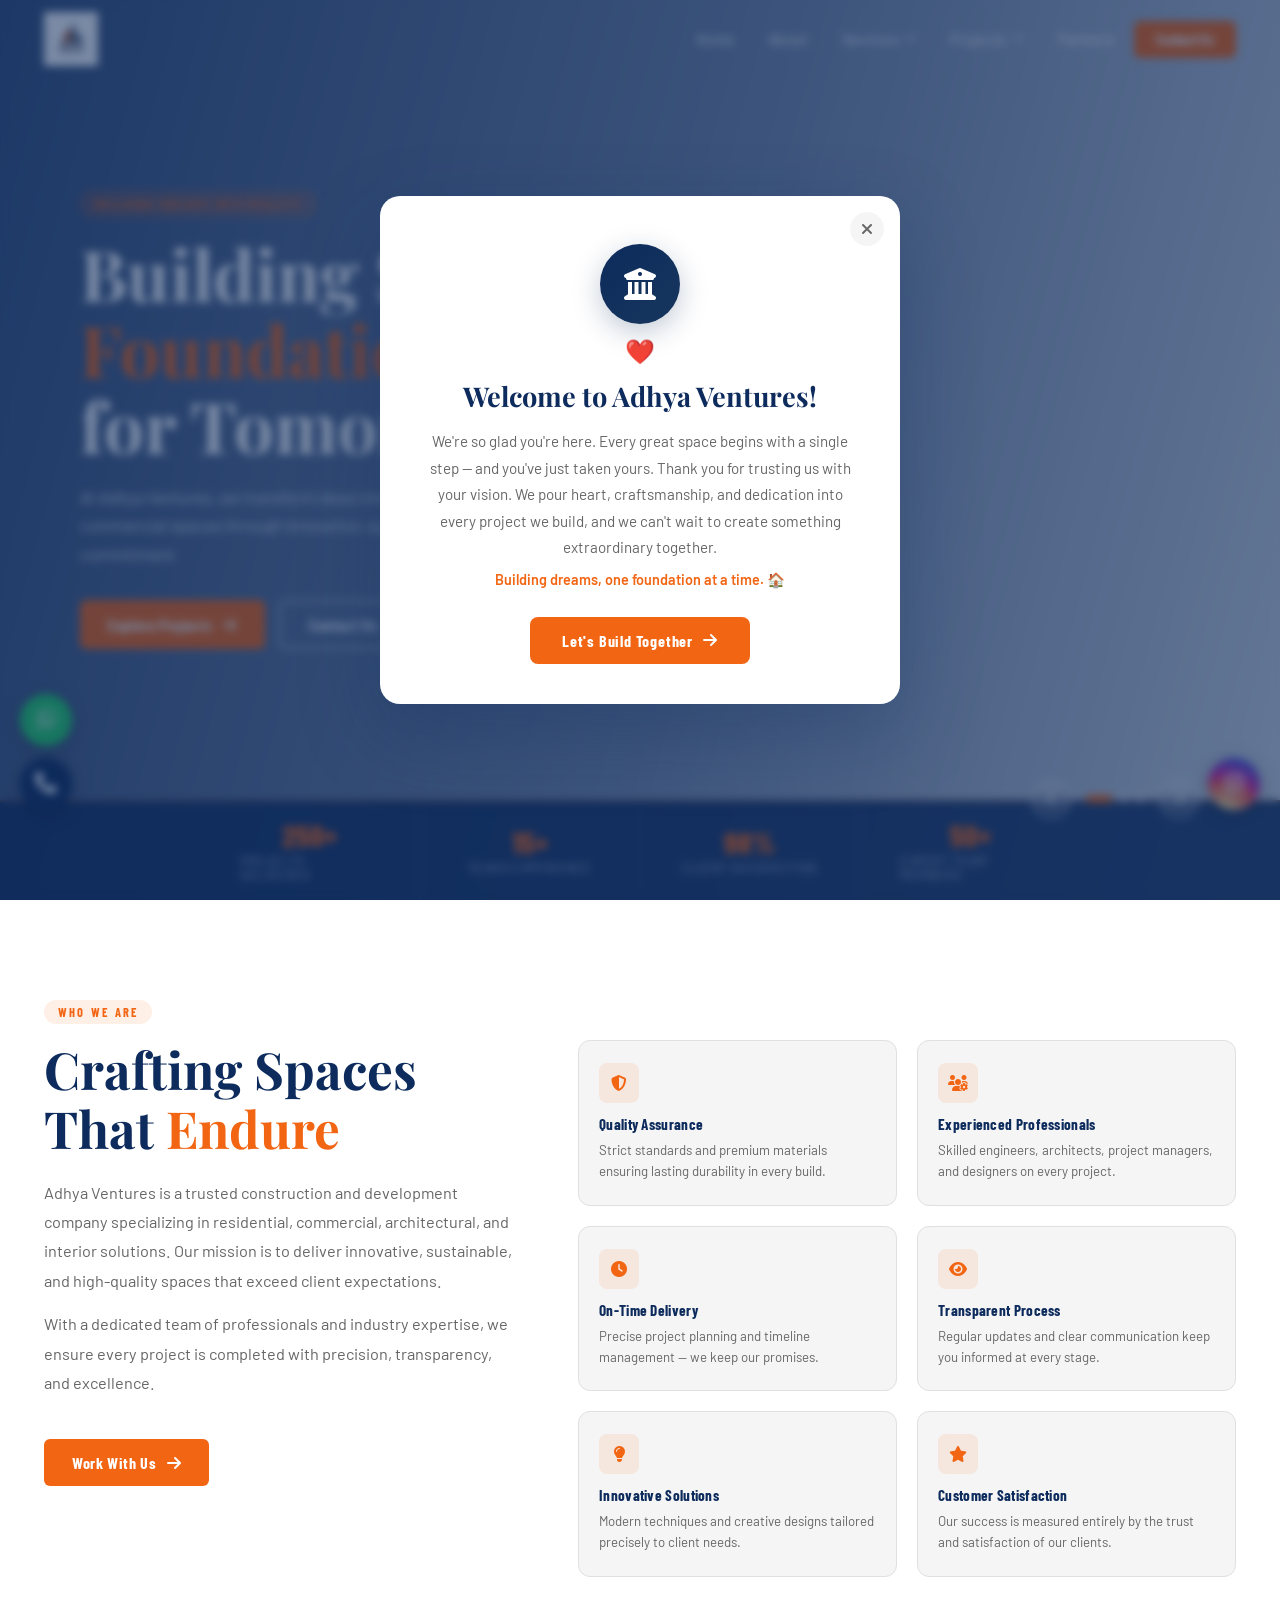
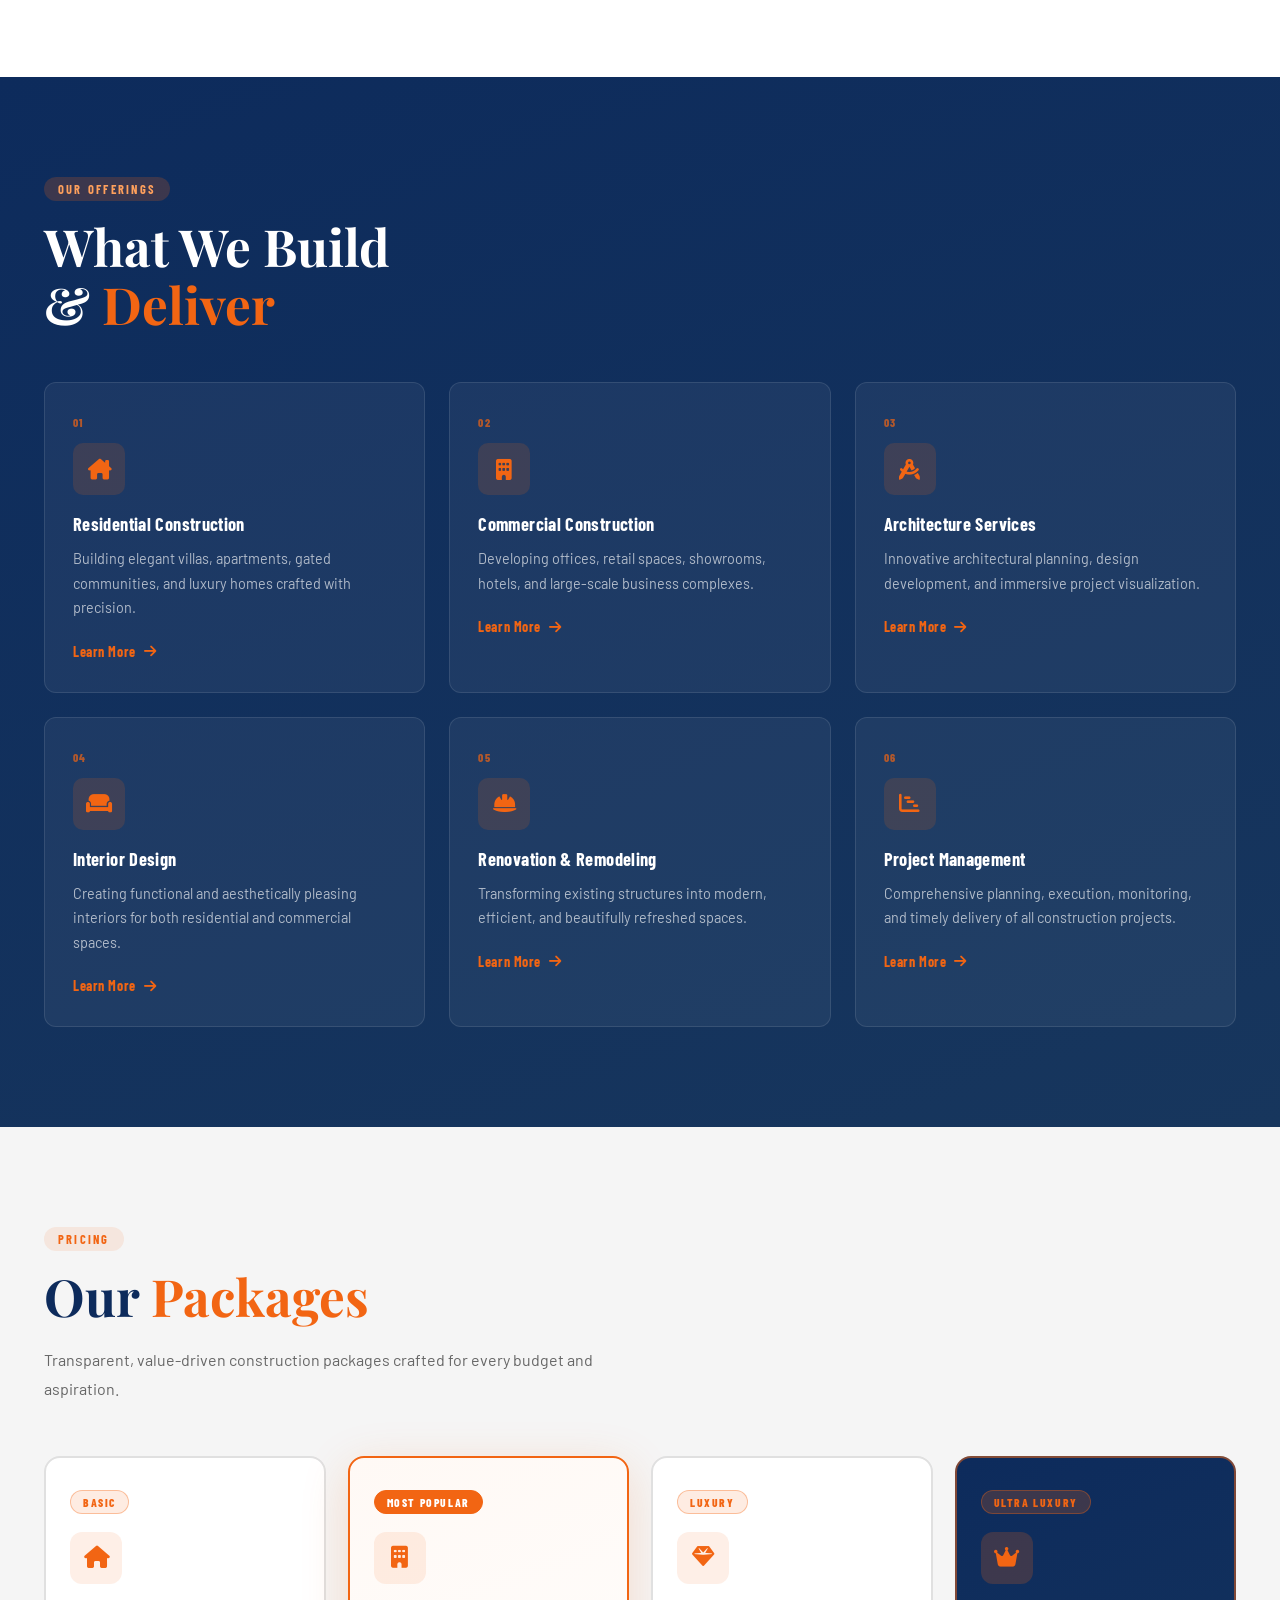
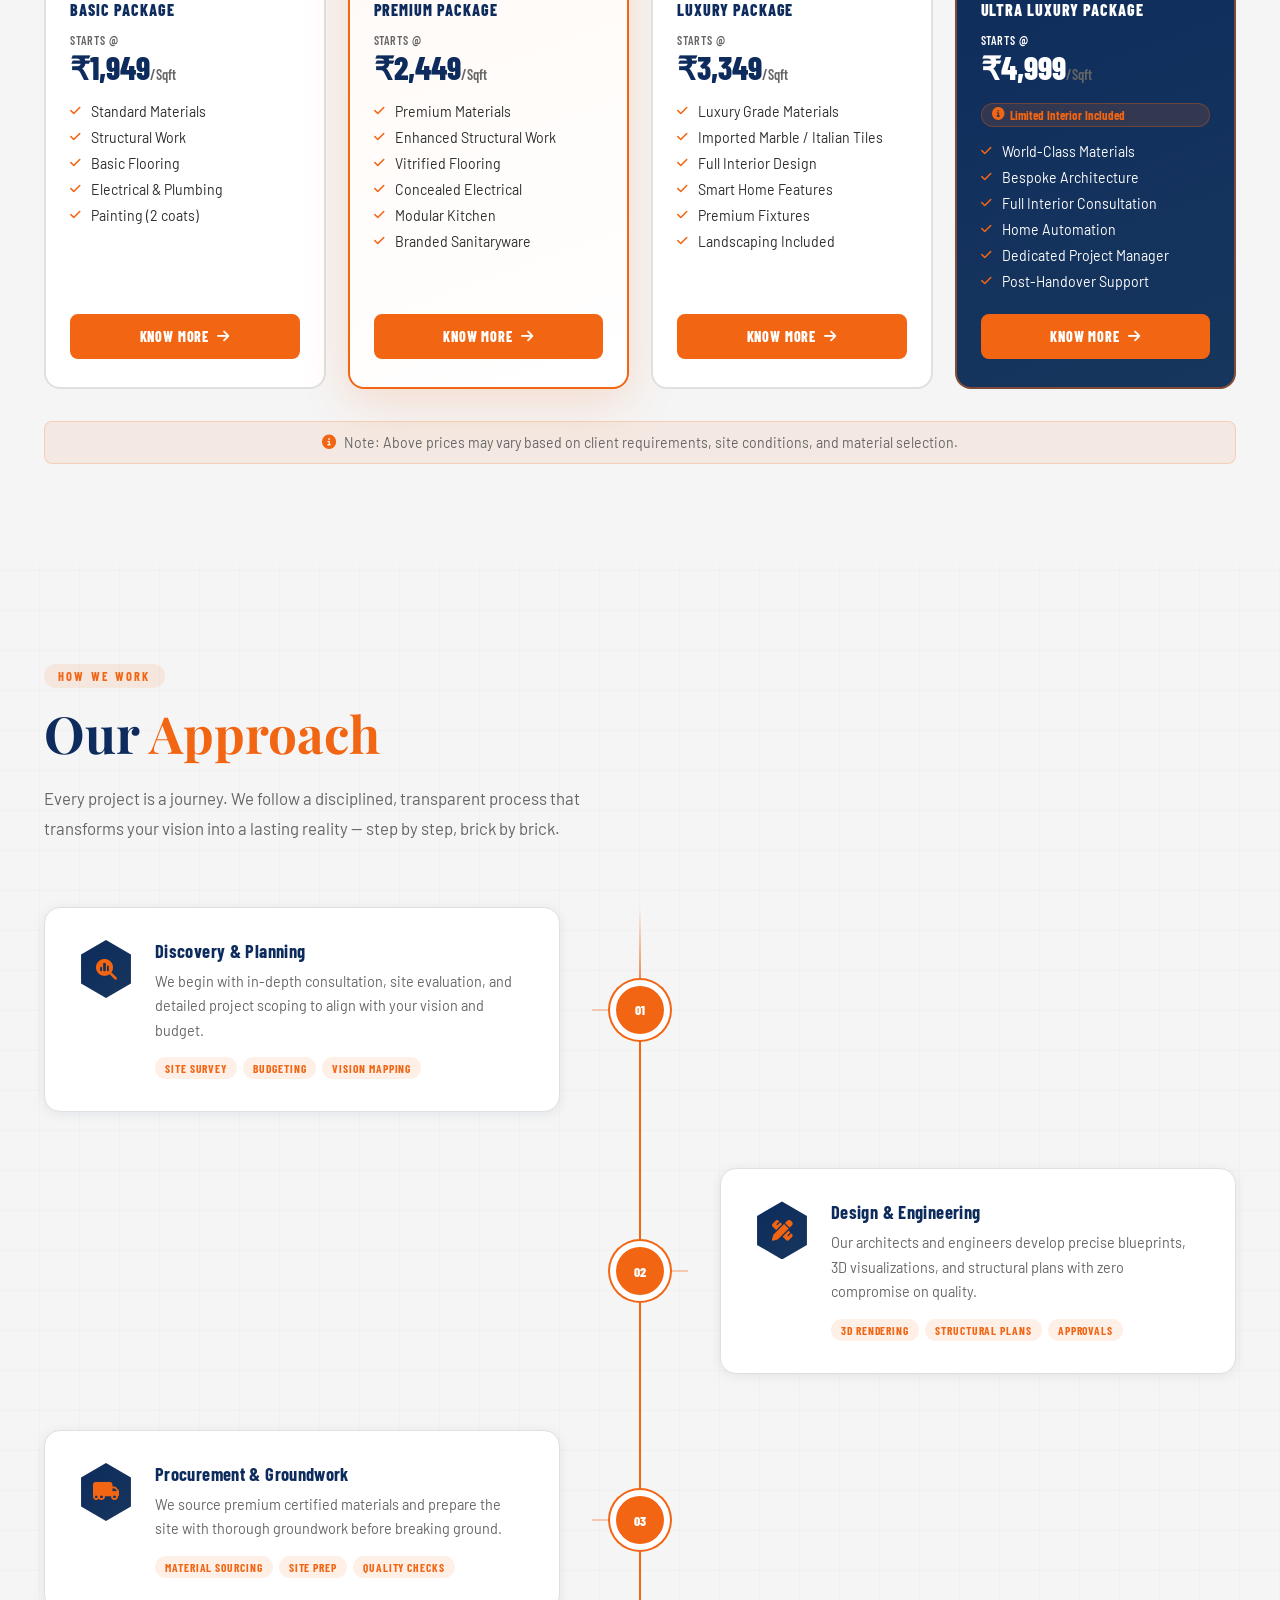
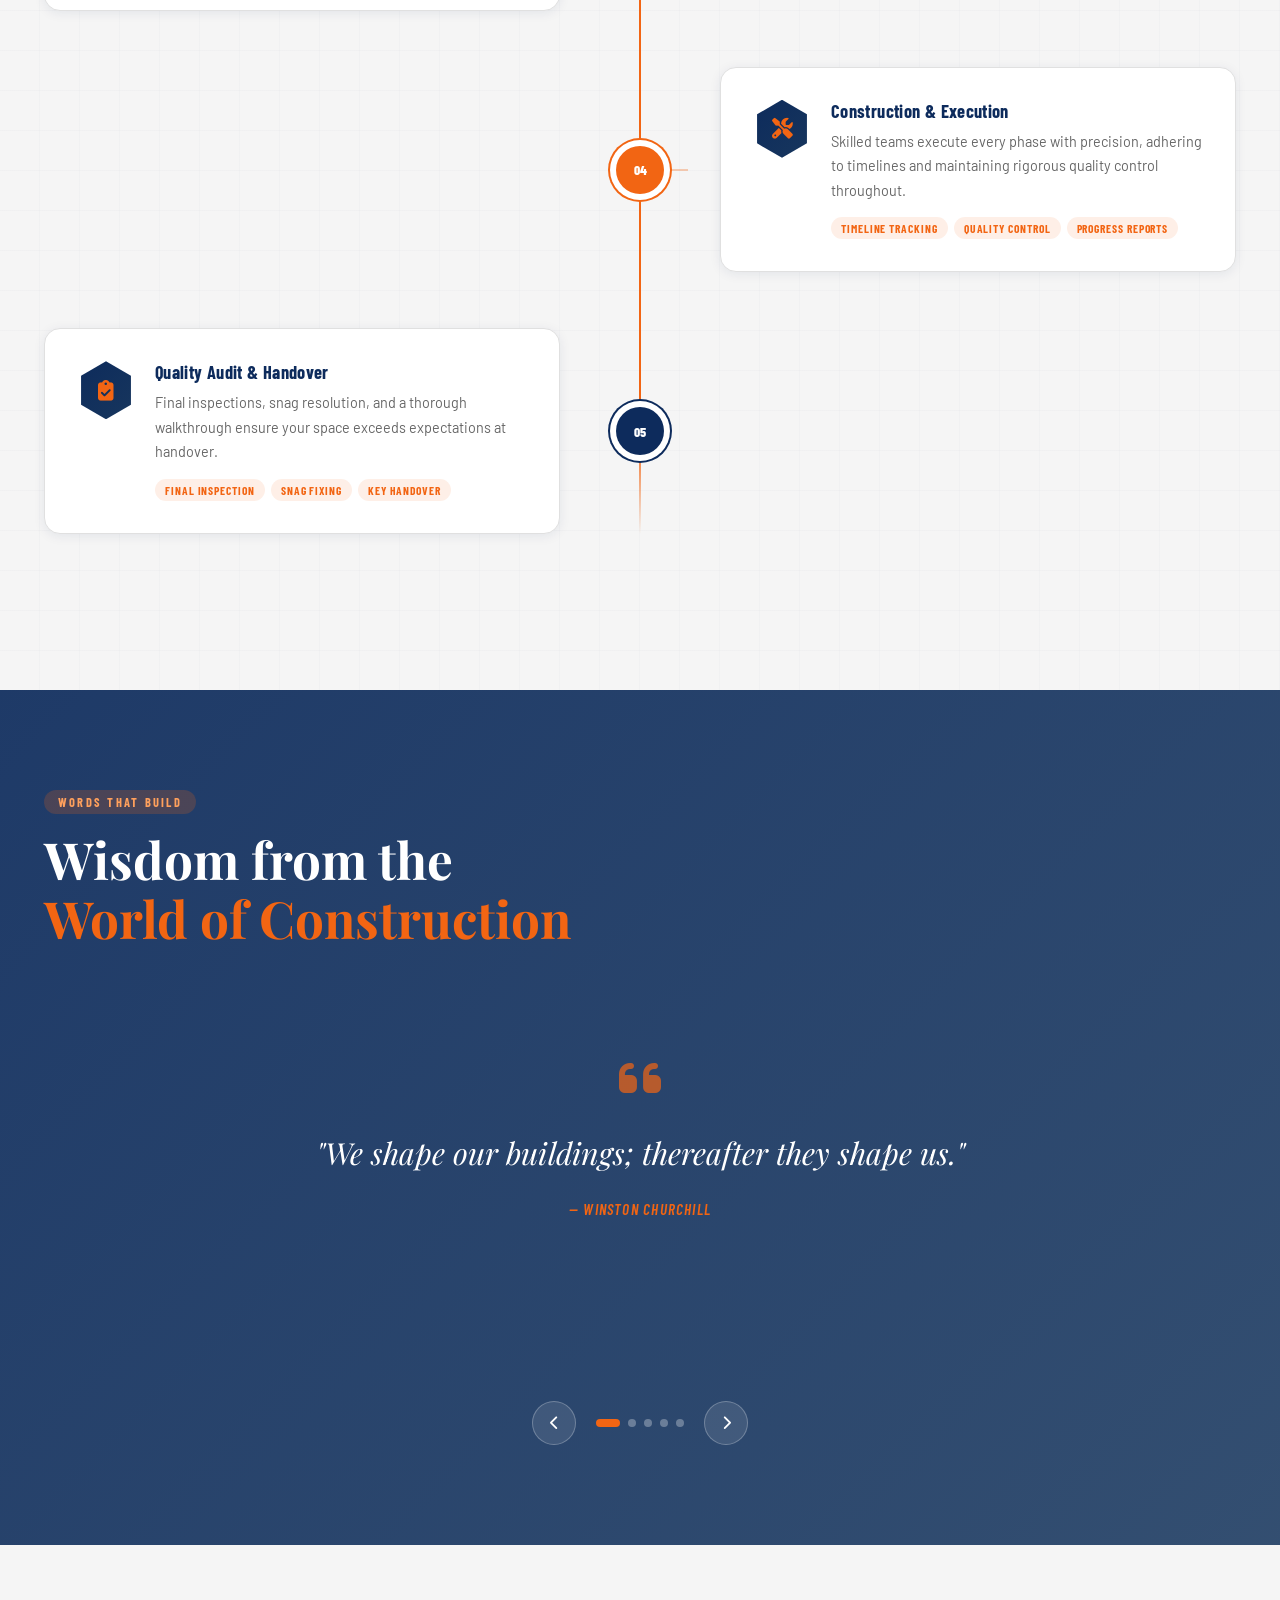
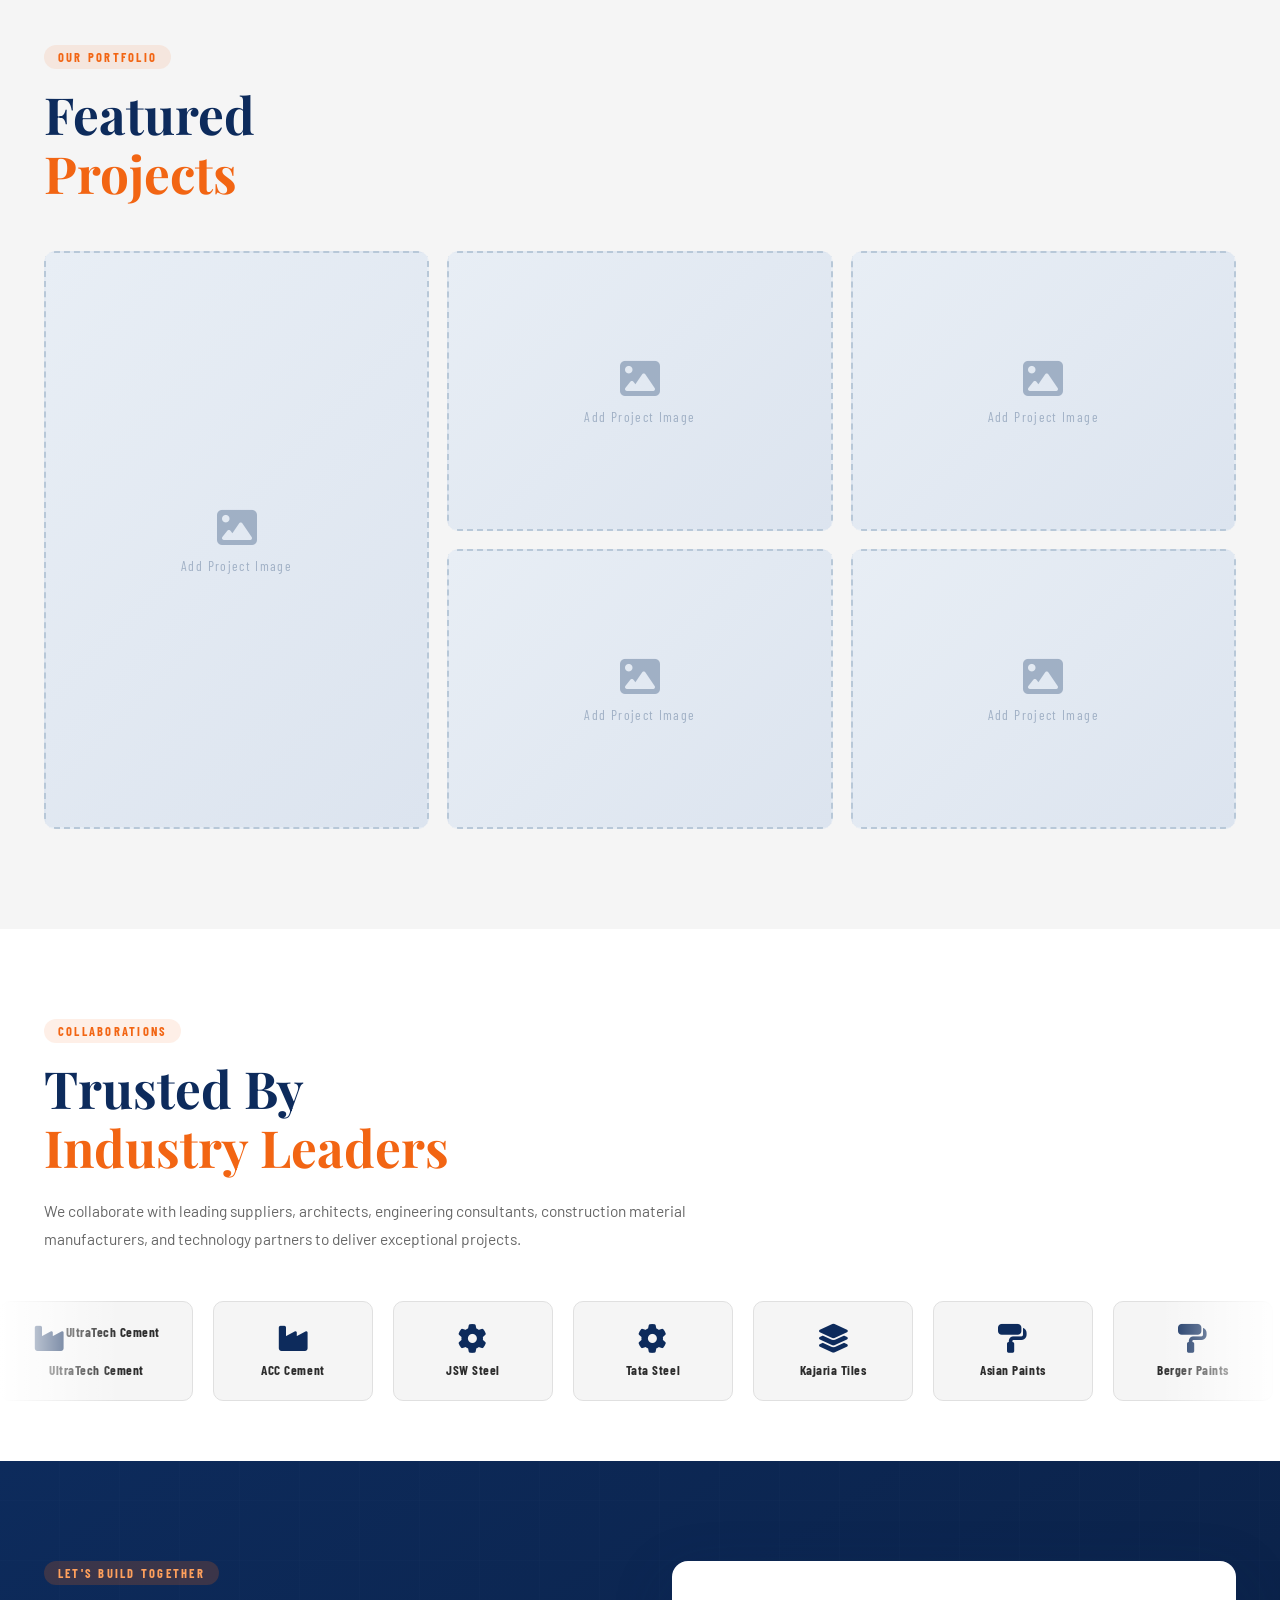
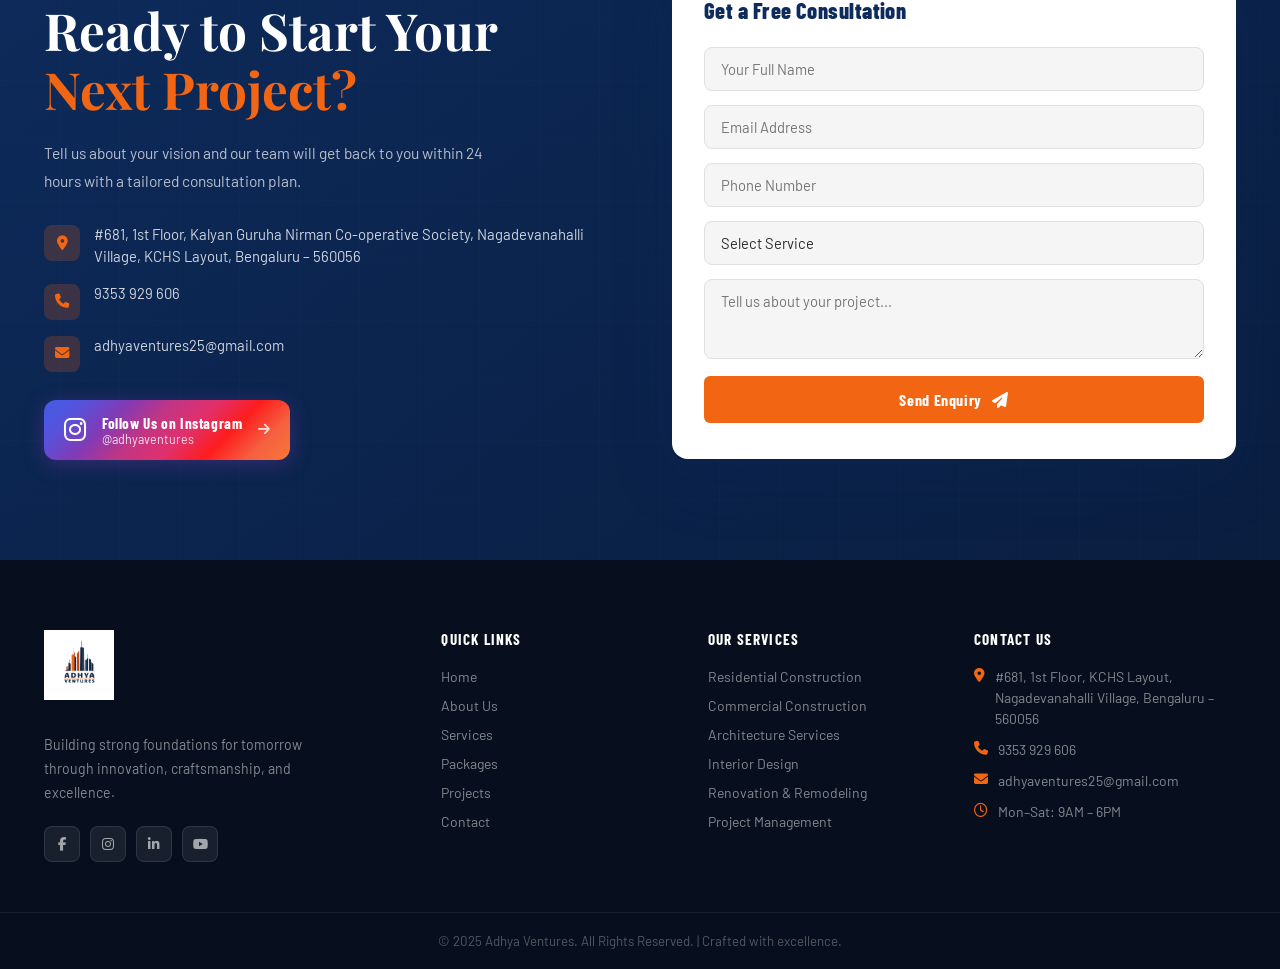
==== commit 00ae6615: "Update index.html" ====
--- a/index.html
+++ b/index.html
@@ -15,7 +15,7 @@
     <div class="loading-content">
       <a href="index.html" class="loading-logo-link">
         <div class="loading-logo">
-          <img src="C:\Users\jeeva\Downloads" alt="Adhya Ventures Logo" class="loading-logo-img"/>
+          <img src="Adhya Ventures Logo/IMG_2271.JPG.jpeg" alt="Adhya Ventures Logo" class="loading-logo-img"/>
         </div>
       </a>
       <div class="loading-tagline">Building Strong Foundations</div>
@@ -66,7 +66,7 @@
   <header class="navbar" id="navbar">
     <div class="nav-inner">
       <a href="#home" class="logo">
-        <img src="adhya-logo.jpeg" alt="Adhya Ventures" class="nav-logo-img"/>
+        <img src="Adhya Ventures Logo/IMG_2271.JPG.jpeg" alt="Adhya Ventures" class="nav-logo-img"/>
       </a>
       <nav class="nav-links">
         <a href="#home">Home</a>
@@ -767,7 +767,7 @@
     <div class="container footer-grid">
       <div class="footer-brand">
         <a href="#home" class="footer-logo-link">
-          <img src="adhya-logo.jpeg" alt="Adhya Ventures" class="footer-logo-img"/>
+          <img src="Adhya Ventures Logo/IMG_2271.JPG.jpeg" alt="Adhya Ventures" class="footer-logo-img"/>
         </a>
         <p>Building strong foundations for tomorrow through innovation, craftsmanship, and excellence.</p>
         <div class="social-links">
@@ -955,4 +955,4 @@
   document.querySelectorAll('.approach-node').forEach(n => observer.observe(n));
   </script>
 </body>
-</html>+</html>
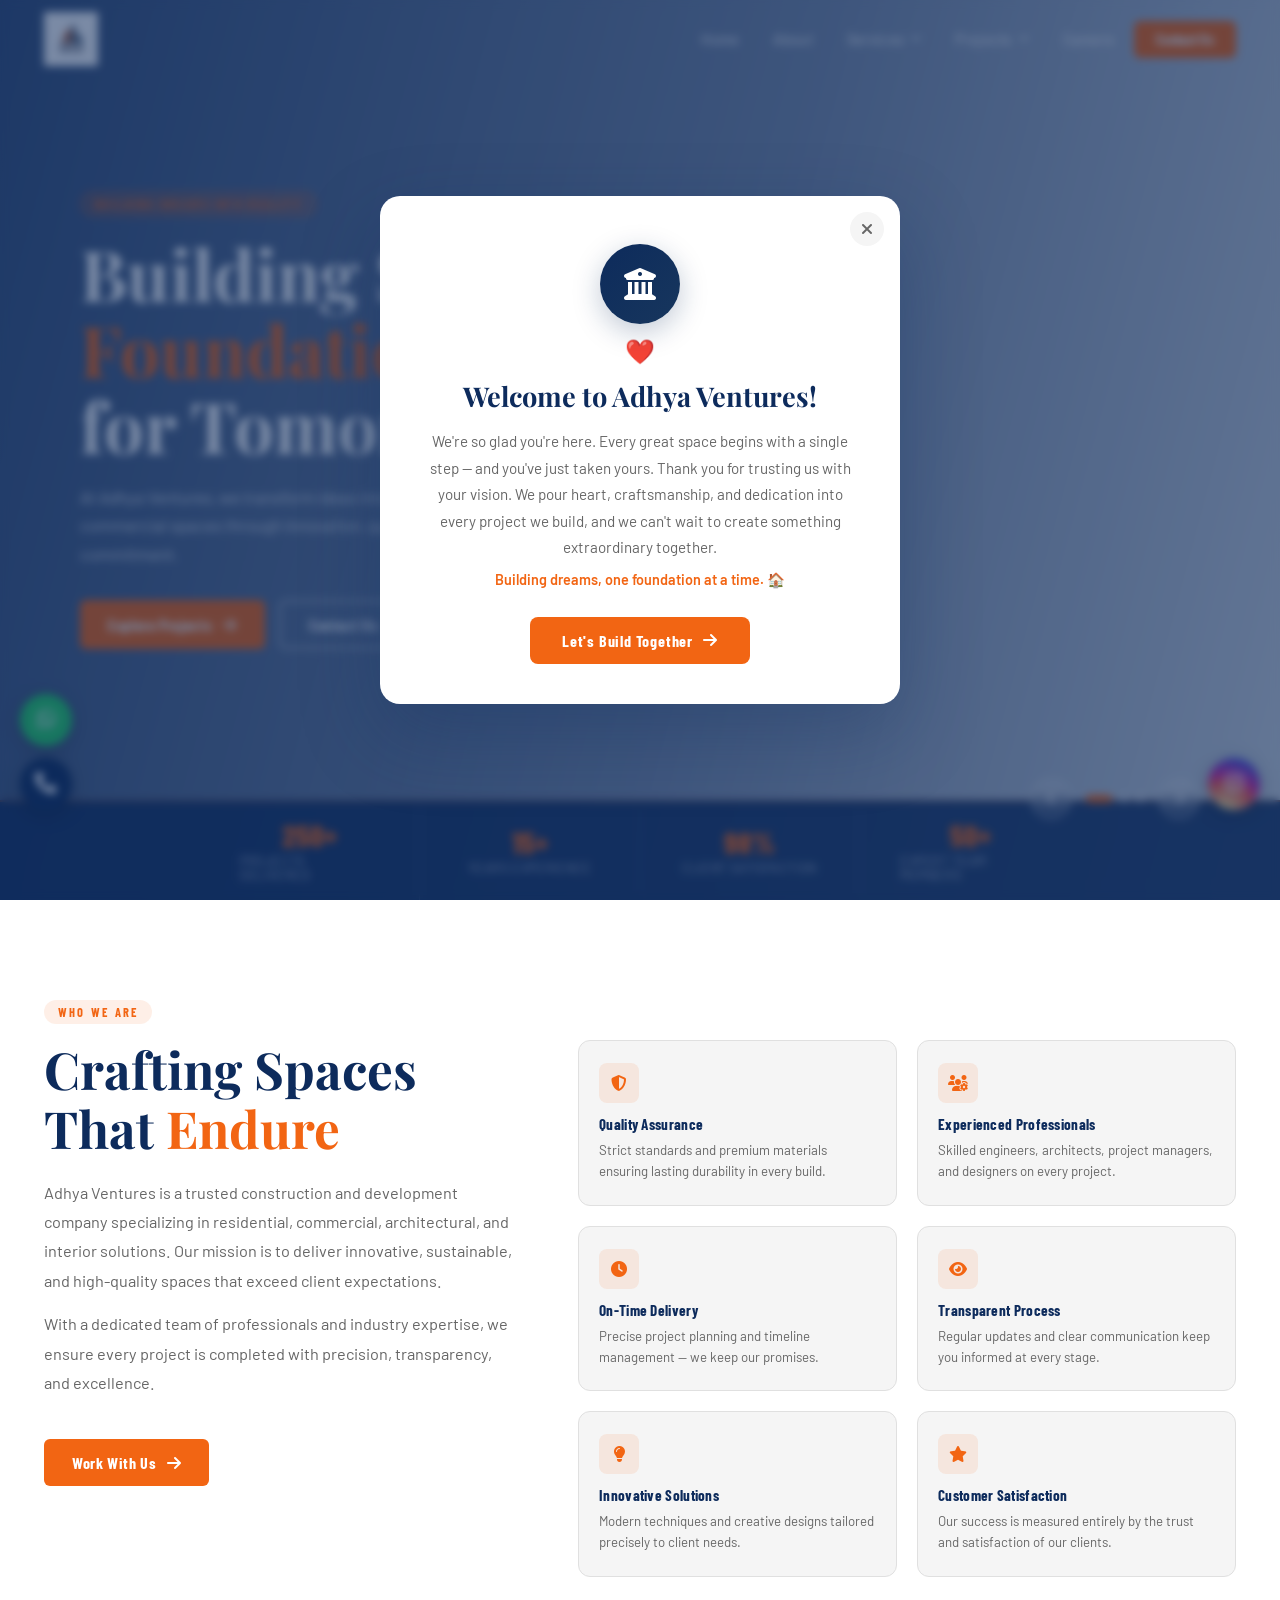
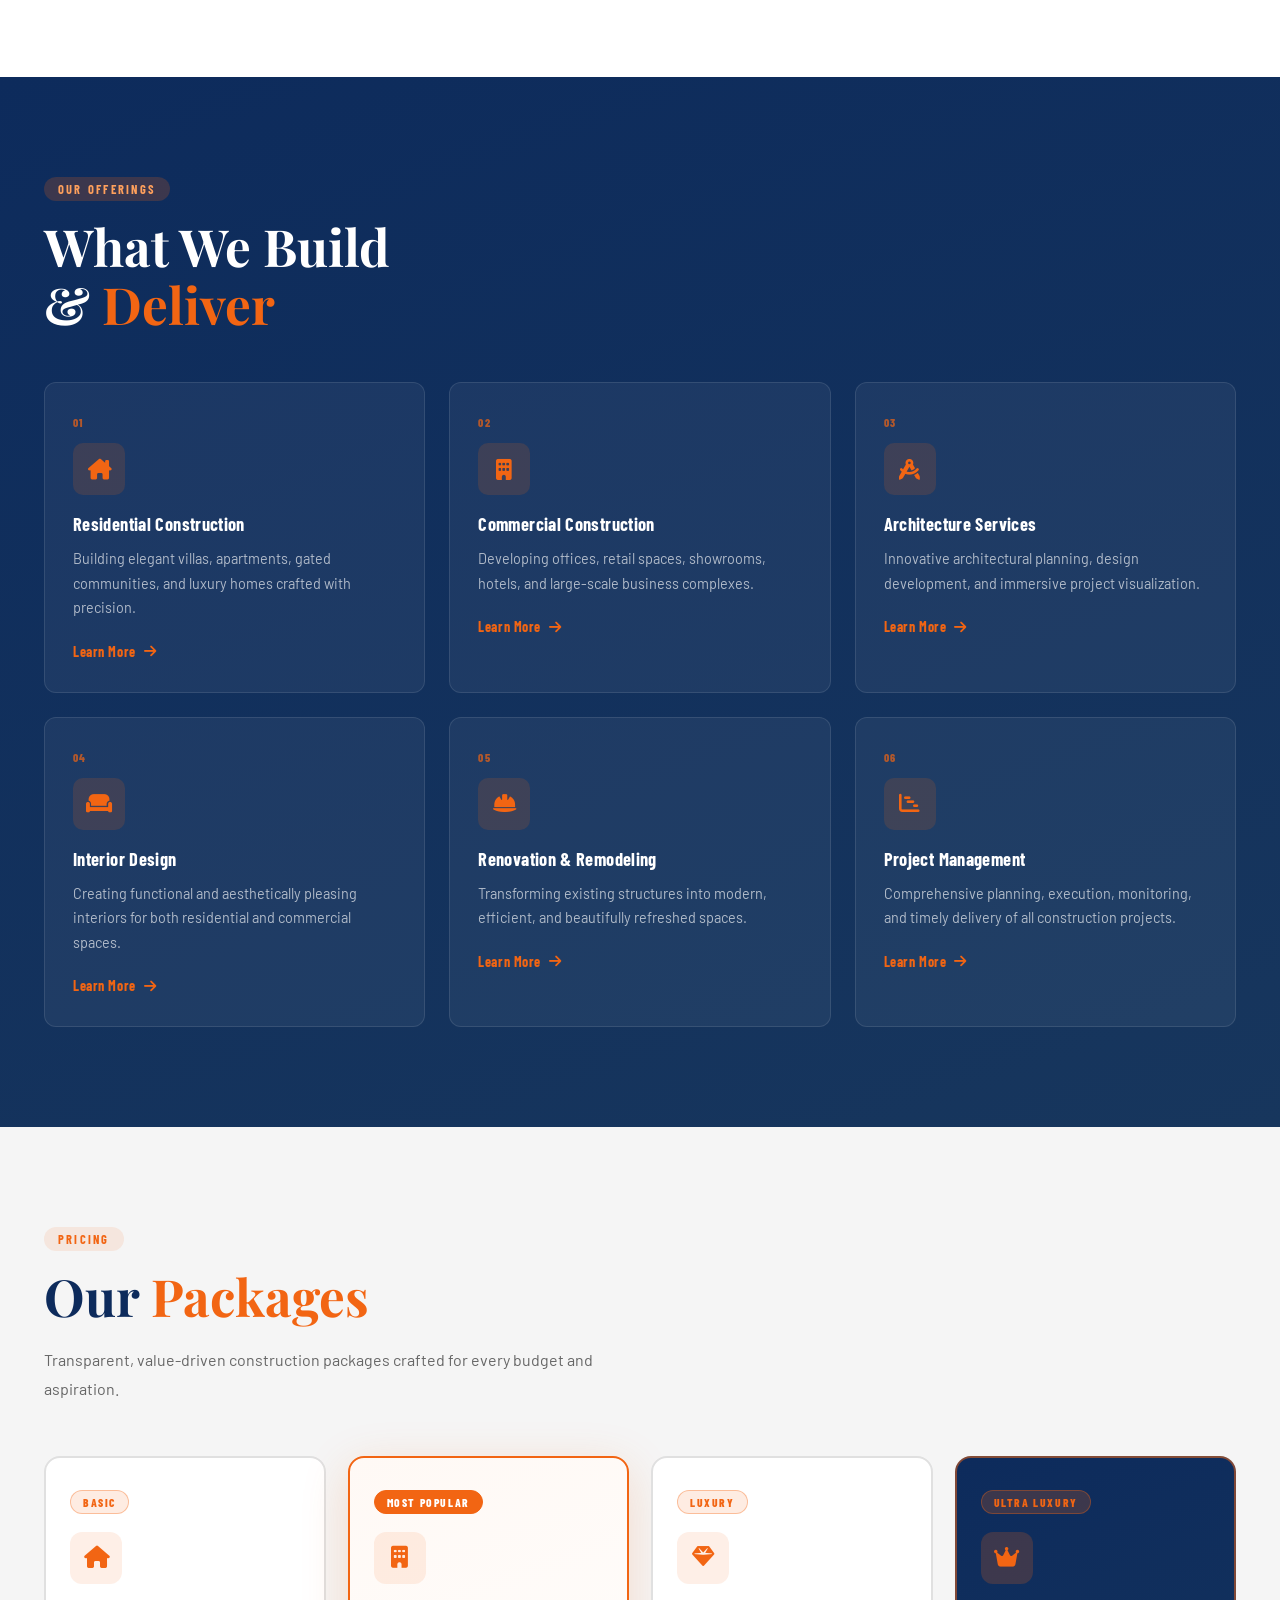
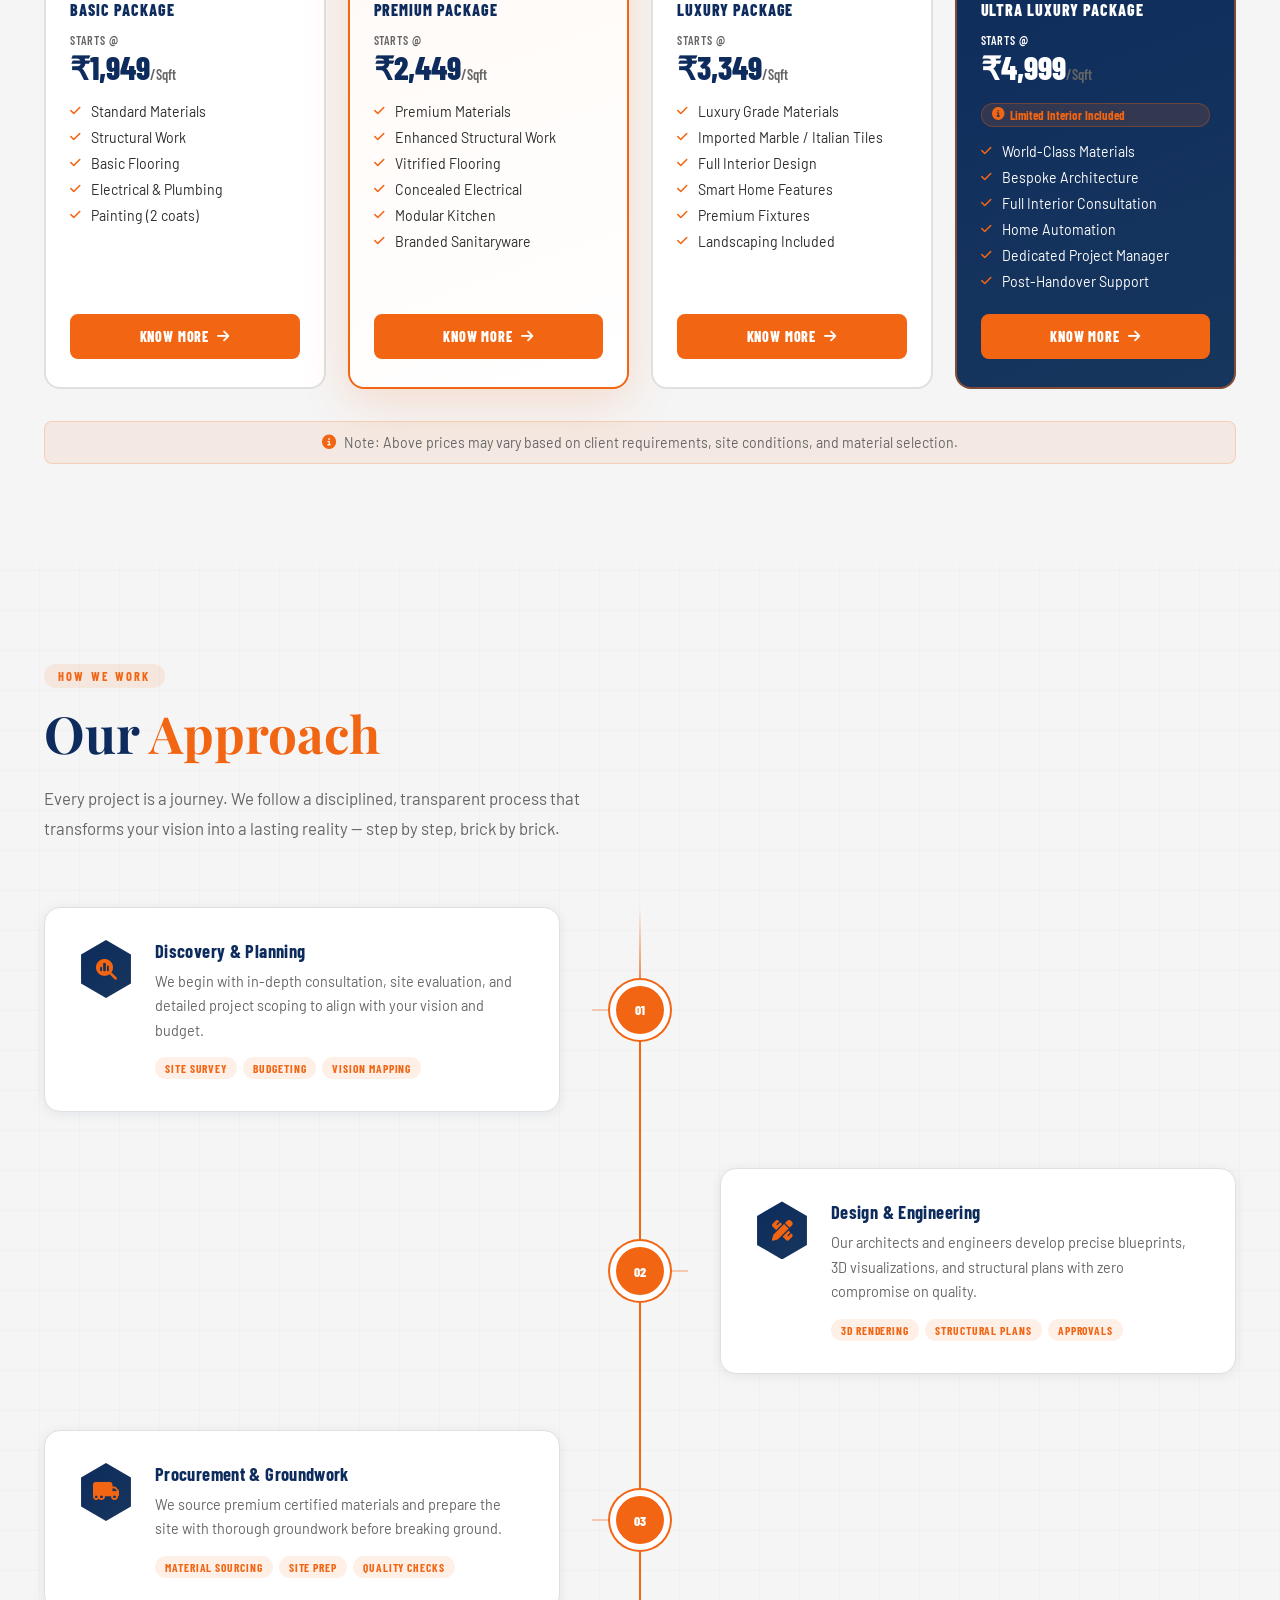
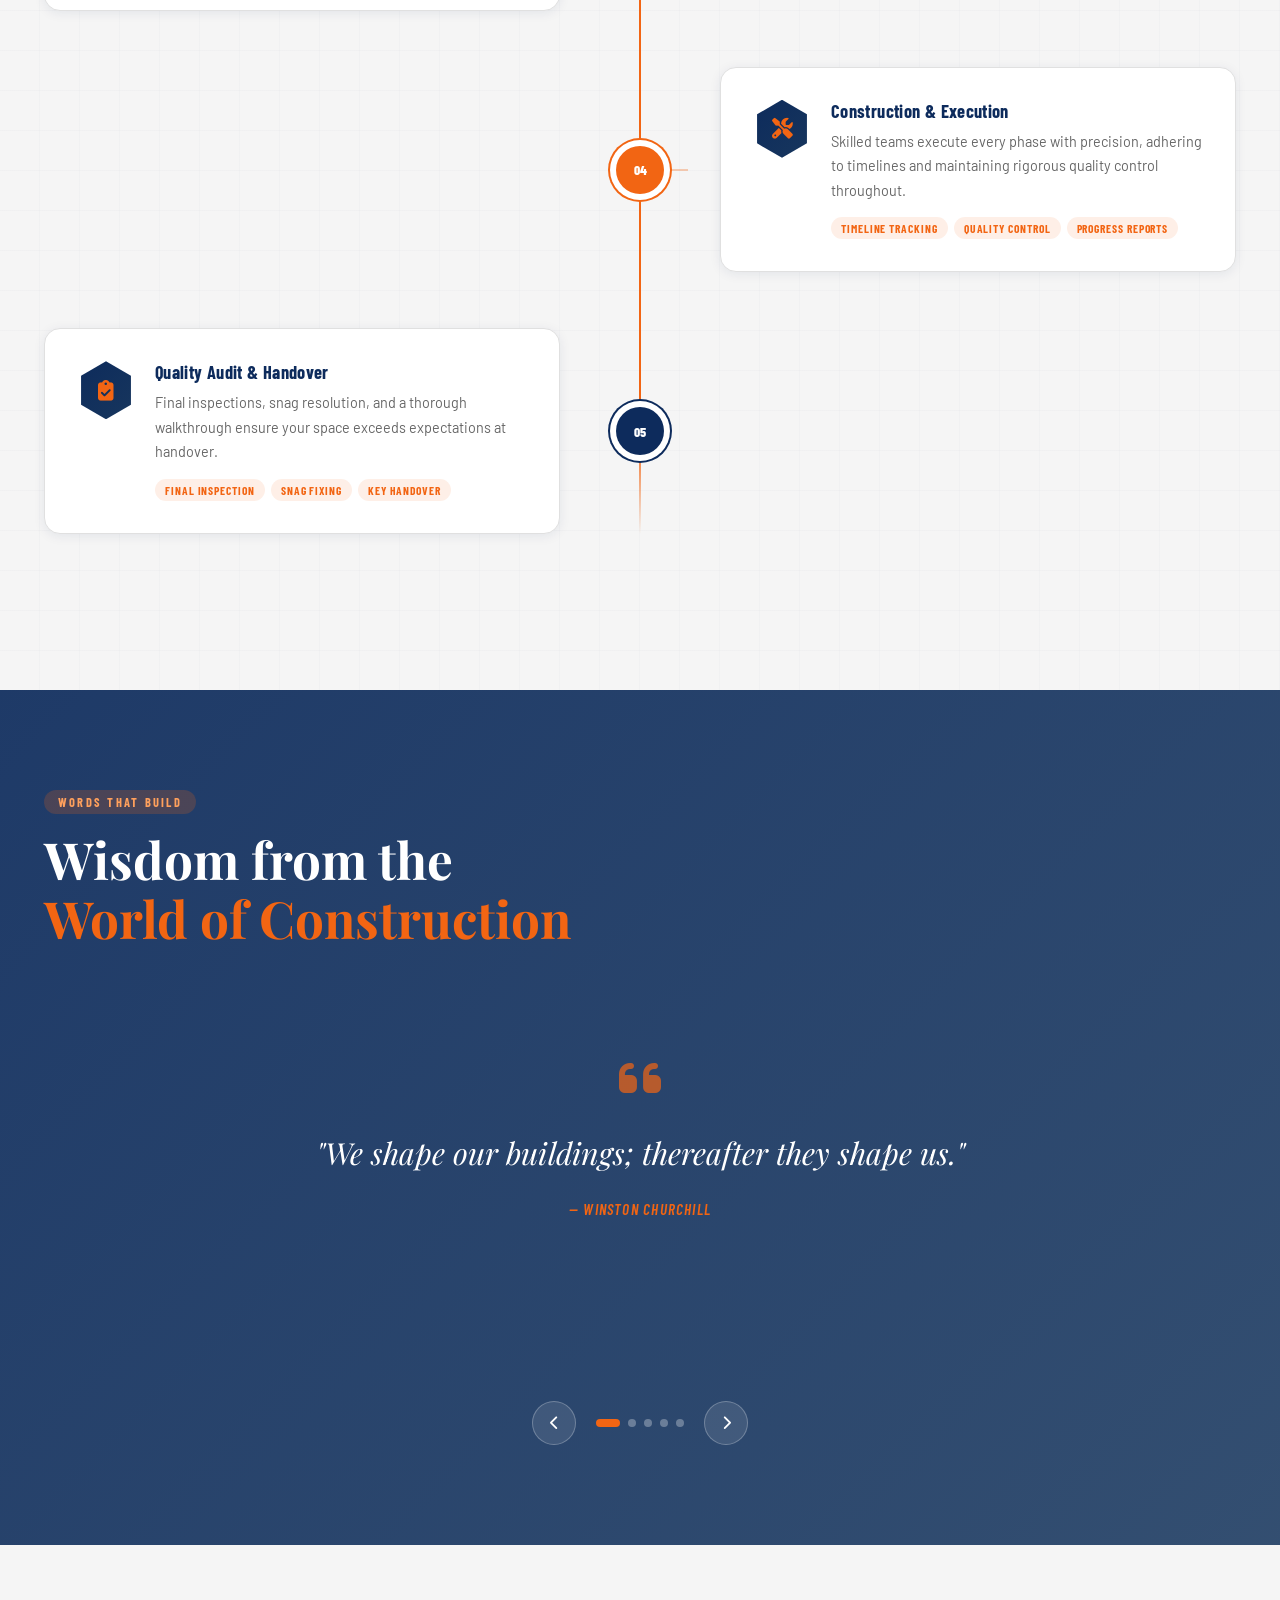
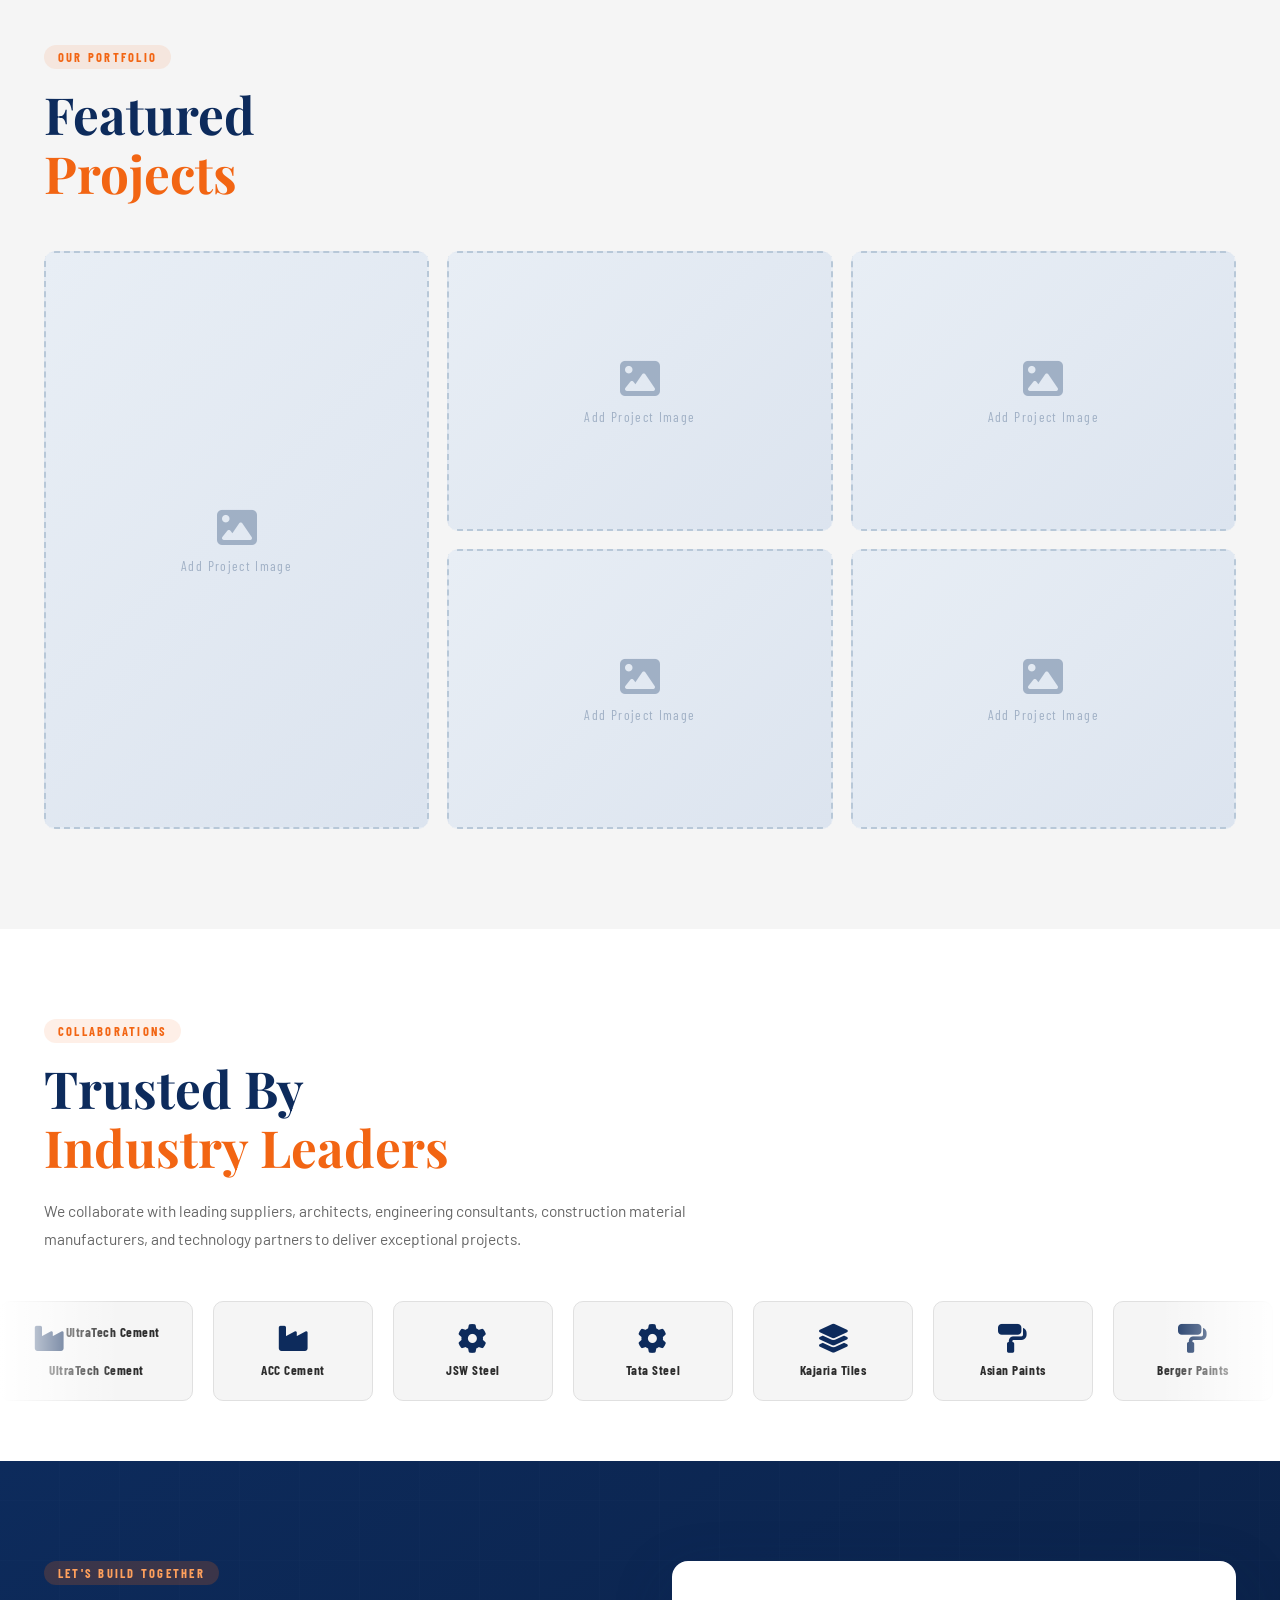
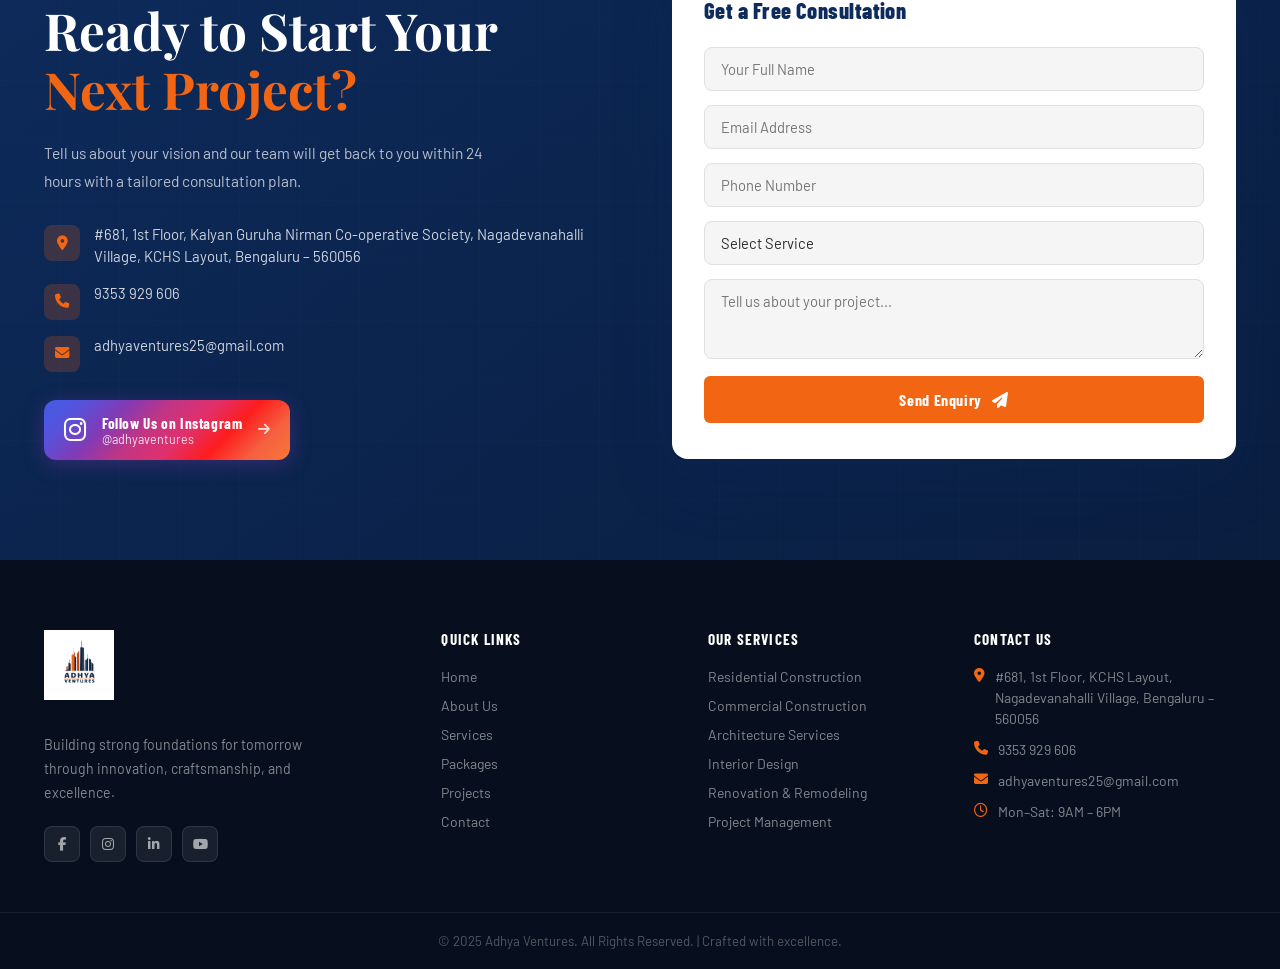
==== commit bea44acf: "Update index.html" ====
--- a/index.html
+++ b/index.html
@@ -14,8 +14,7 @@
   <div class="loading-screen" id="loadingScreen">
     <div class="loading-content">
       <a href="index.html" class="loading-logo-link">
-        <div class="loading-logo">
-          <img src="Adhya Ventures Logo/IMG_2271.JPG.jpeg" alt="Adhya Ventures Logo" class="loading-logo-img"/>
+        <div class="loading-name">Adhya Ventures</div>
         </div>
       </a>
       <div class="loading-tagline">Building Strong Foundations</div>
@@ -118,7 +117,7 @@
             </a>
           </div>
         </div>
-        <a href="#partners">Partners</a>
+        <a href="#careesrs">Careers</a>
         <a href="#contact" class="nav-cta">Contact Us</a>
       </nav>
       <button class="hamburger" id="hamburger" aria-label="Menu">
@@ -139,7 +138,7 @@
         <a href="#projects">↳ Residential</a>
         <a href="#projects">↳ Commercial</a>
       </div>
-      <a href="#partners">Partners</a>
+      <a href="#careers">Careers</a>
       <a href="#contact">Contact Us</a>
     </div>
   </header>
@@ -378,7 +377,7 @@
             <li><i class="fa-solid fa-check"></i> Electrical & Plumbing</li>
             <li><i class="fa-solid fa-check"></i> Painting (2 coats)</li>
           </ul>
-          <a href="https://shanthaventures.com/#contact-us" class="btn-pkg" target="_blank">KNOW MORE <i class="fa-solid fa-arrow-right"></i></a>
+          <a href="" class="btn-pkg" target="_blank">KNOW MORE <i class="fa-solid fa-arrow-right"></i></a>
         </div>
 
         <div class="package-card featured">
@@ -397,7 +396,7 @@
             <li><i class="fa-solid fa-check"></i> Modular Kitchen</li>
             <li><i class="fa-solid fa-check"></i> Branded Sanitaryware</li>
           </ul>
-          <a href="https://shanthaventures.com/#contact-us" class="btn-pkg" target="_blank">KNOW MORE <i class="fa-solid fa-arrow-right"></i></a>
+          <a href="" class="btn-pkg" target="_blank">KNOW MORE <i class="fa-solid fa-arrow-right"></i></a>
         </div>
 
         <div class="package-card">
@@ -416,7 +415,7 @@
             <li><i class="fa-solid fa-check"></i> Premium Fixtures</li>
             <li><i class="fa-solid fa-check"></i> Landscaping Included</li>
           </ul>
-          <a href="https://shanthaventures.com/#contact-us" class="btn-pkg" target="_blank">KNOW MORE <i class="fa-solid fa-arrow-right"></i></a>
+          <a href="" class="btn-pkg" target="_blank">KNOW MORE <i class="fa-solid fa-arrow-right"></i></a>
         </div>
 
         <div class="package-card ultra">
@@ -436,7 +435,7 @@
             <li><i class="fa-solid fa-check"></i> Dedicated Project Manager</li>
             <li><i class="fa-solid fa-check"></i> Post-Handover Support</li>
           </ul>
-          <a href="https://shanthaventures.com/#contact-us" class="btn-pkg" target="_blank">KNOW MORE <i class="fa-solid fa-arrow-right"></i></a>
+          <a href="" class="btn-pkg" target="_blank">KNOW MORE <i class="fa-solid fa-arrow-right"></i></a>
         </div>
 
       </div>
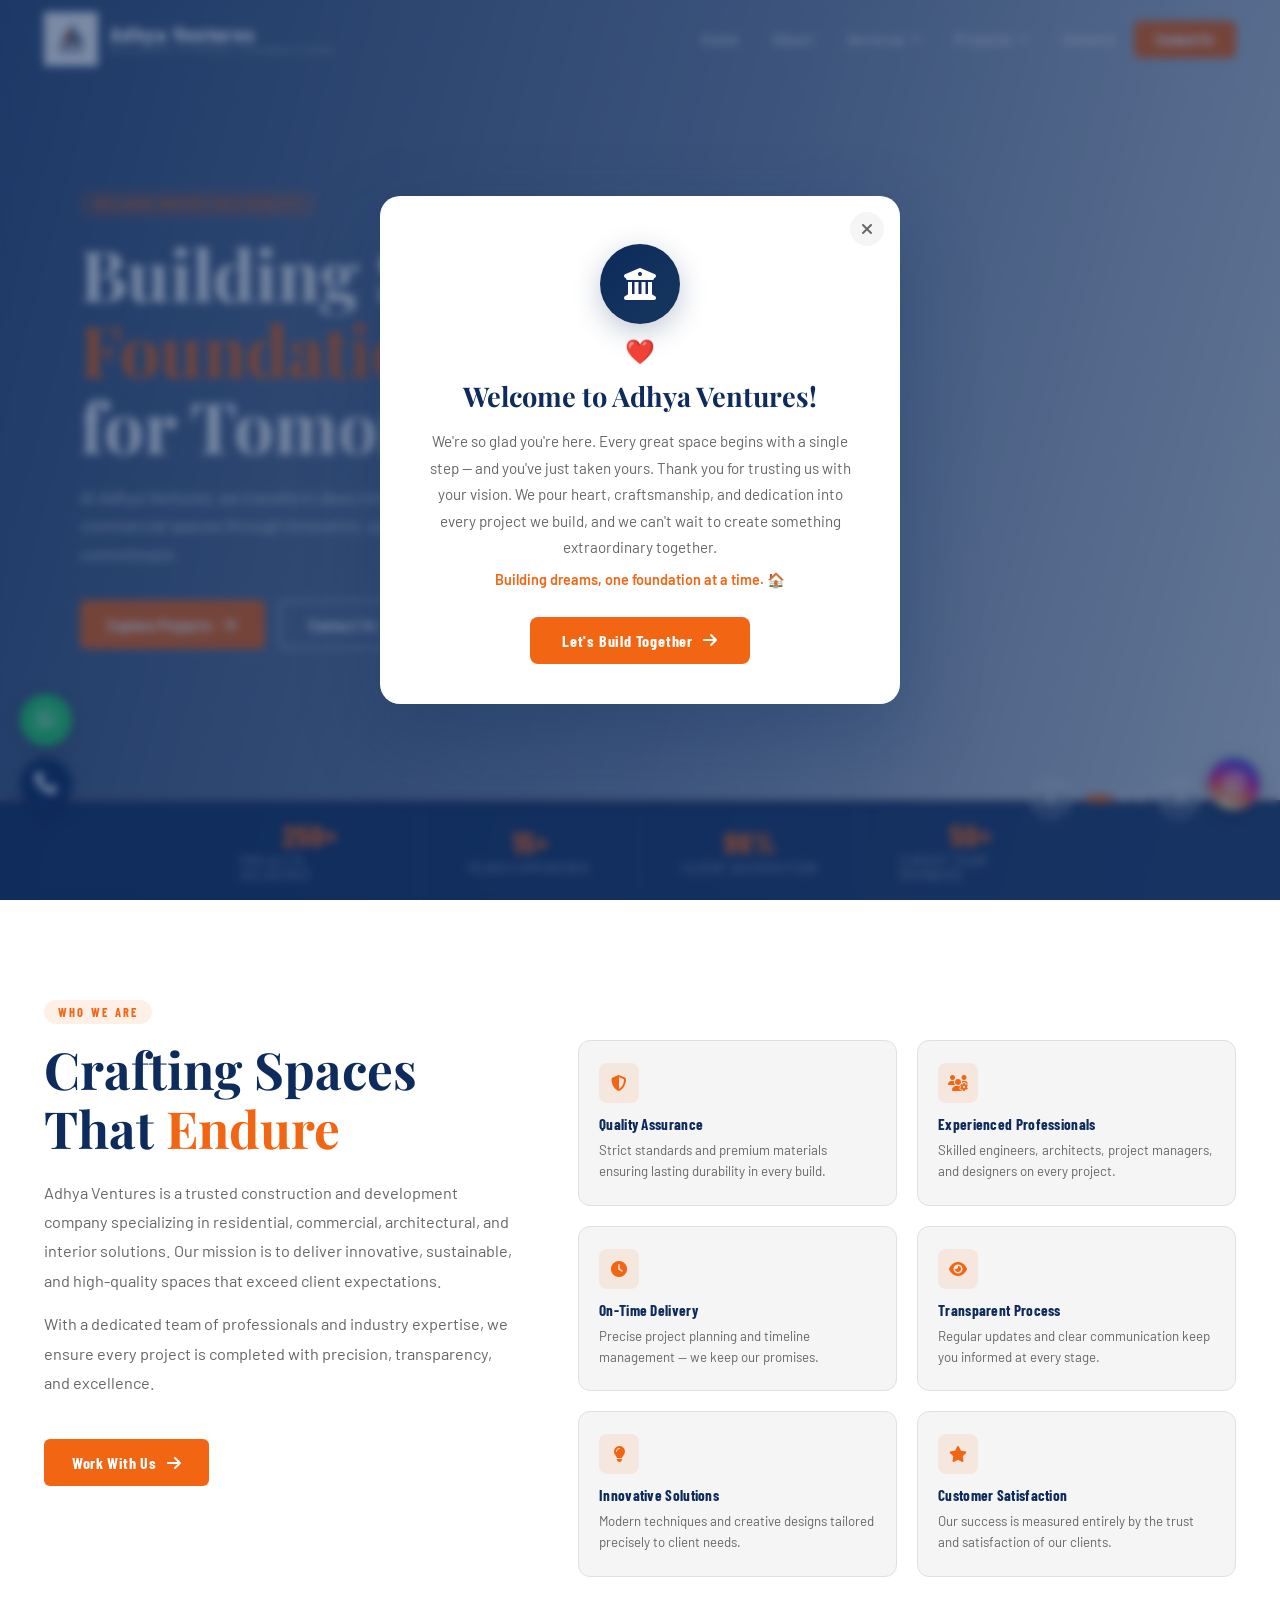
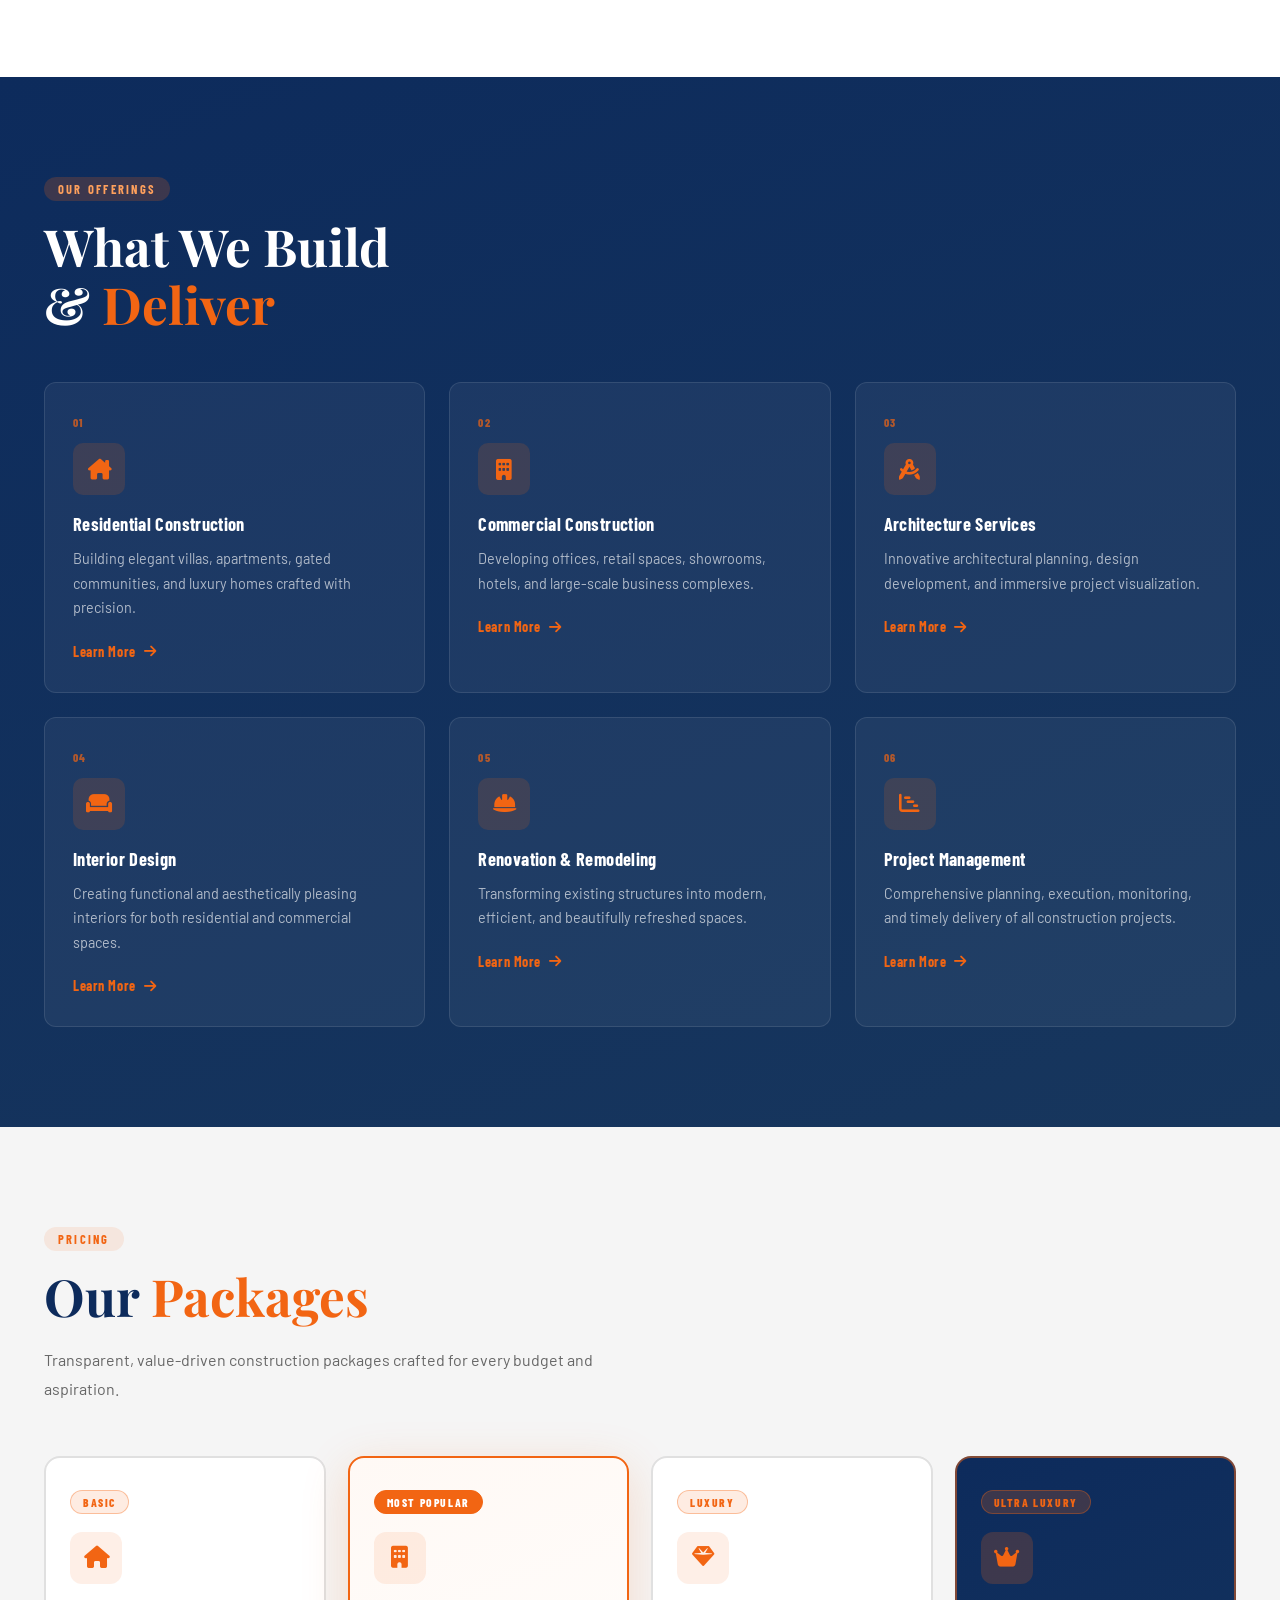
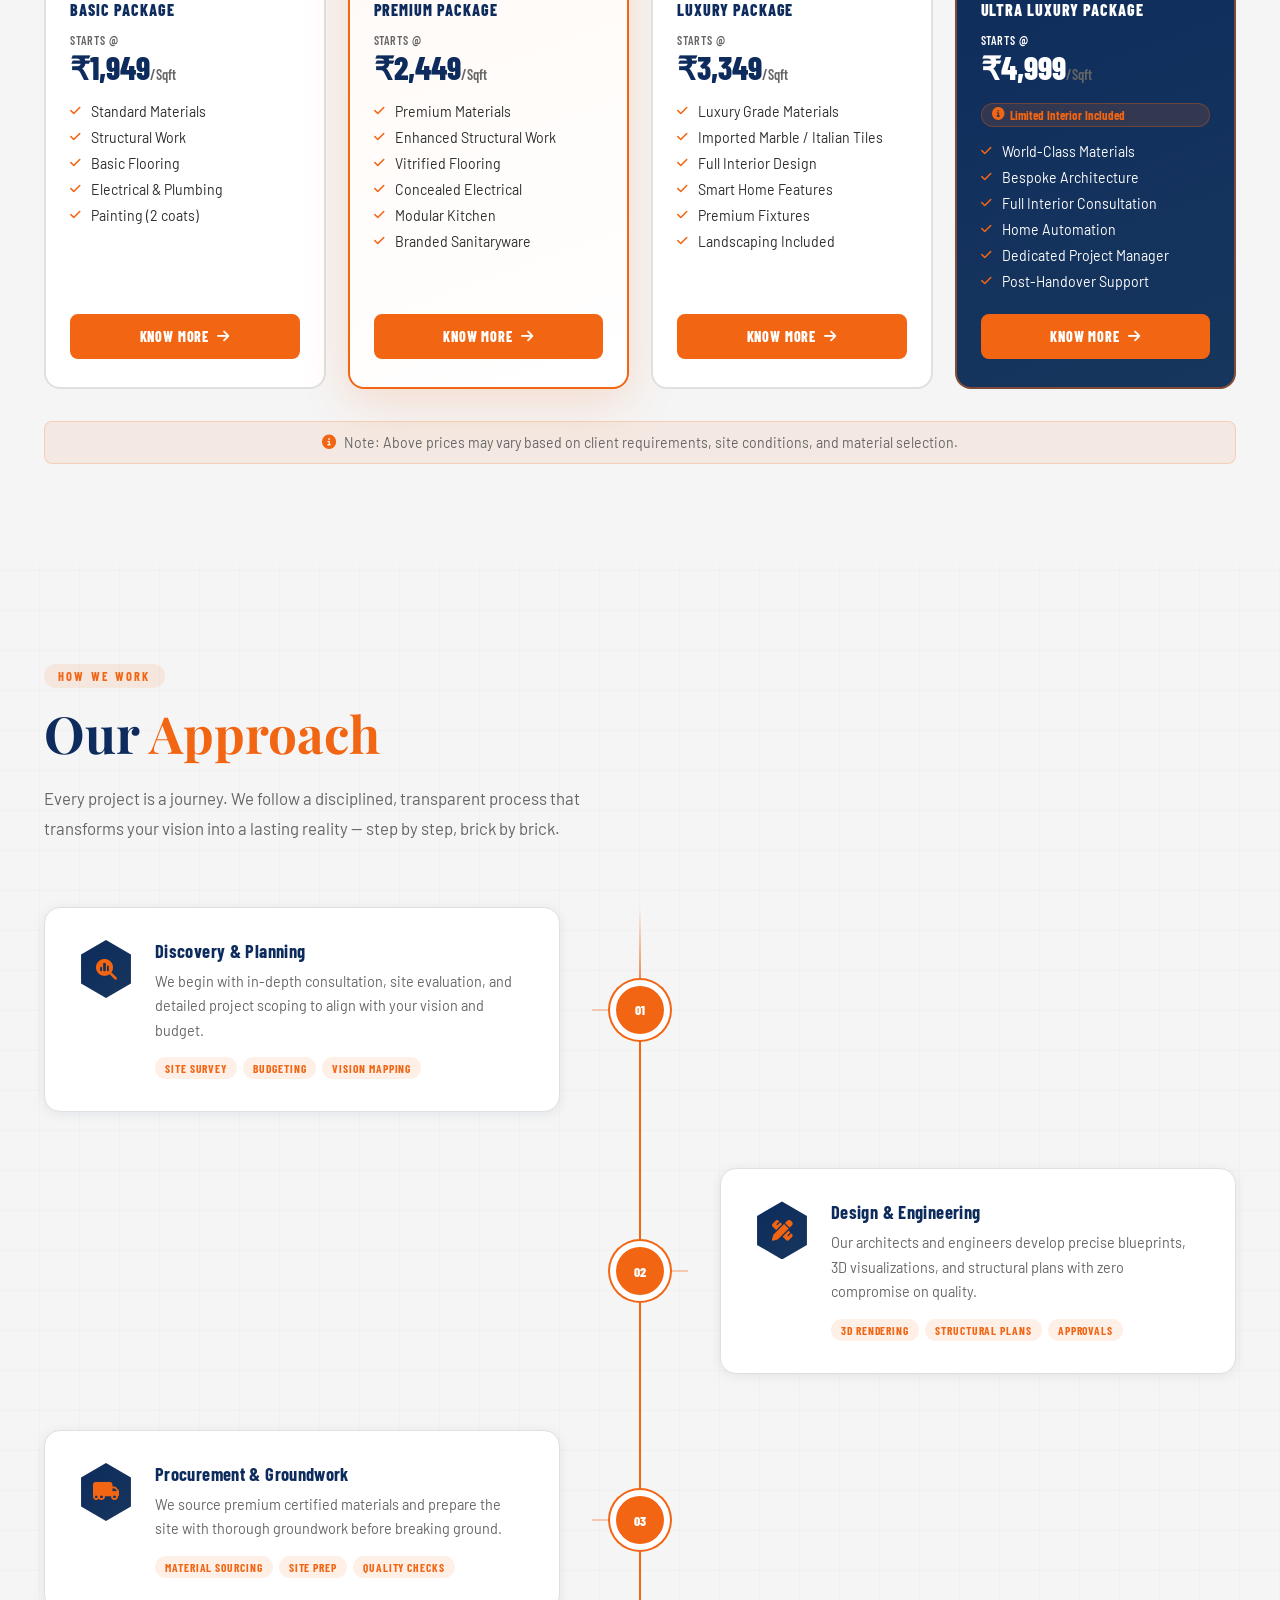
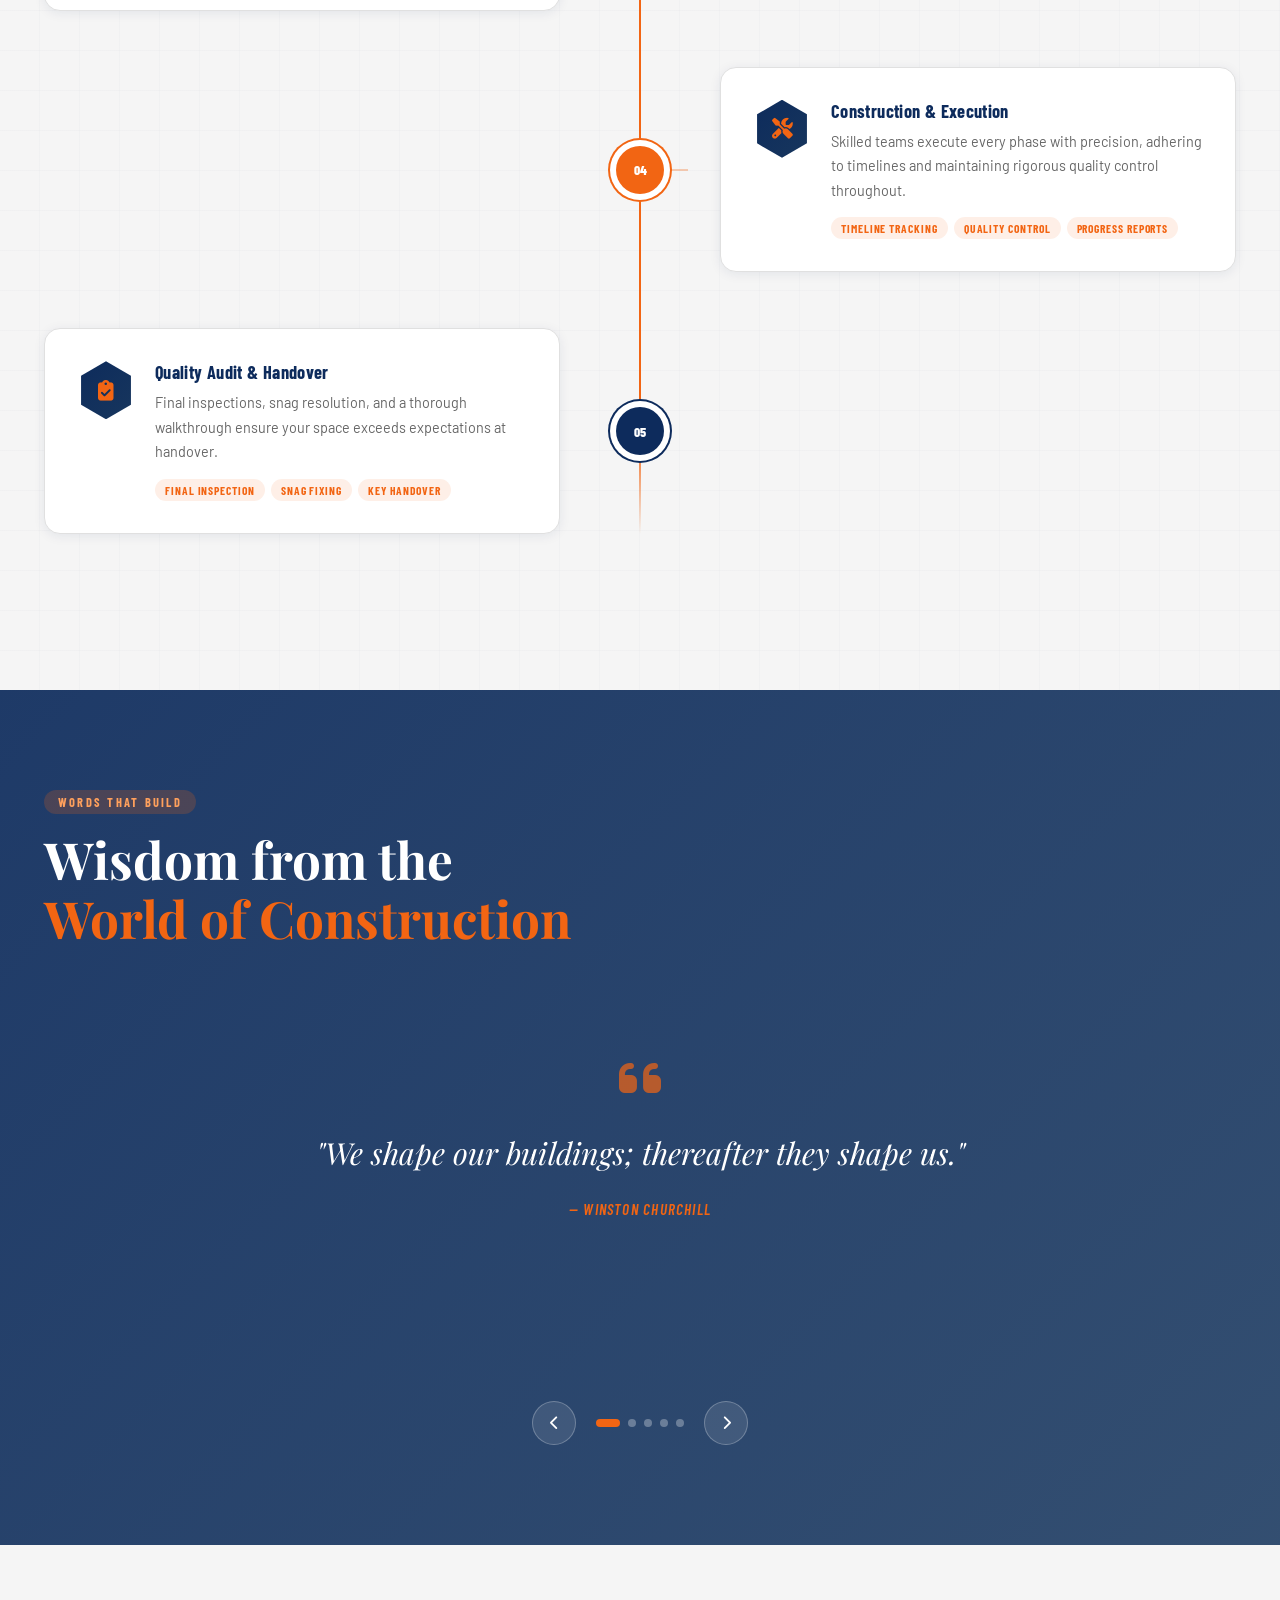
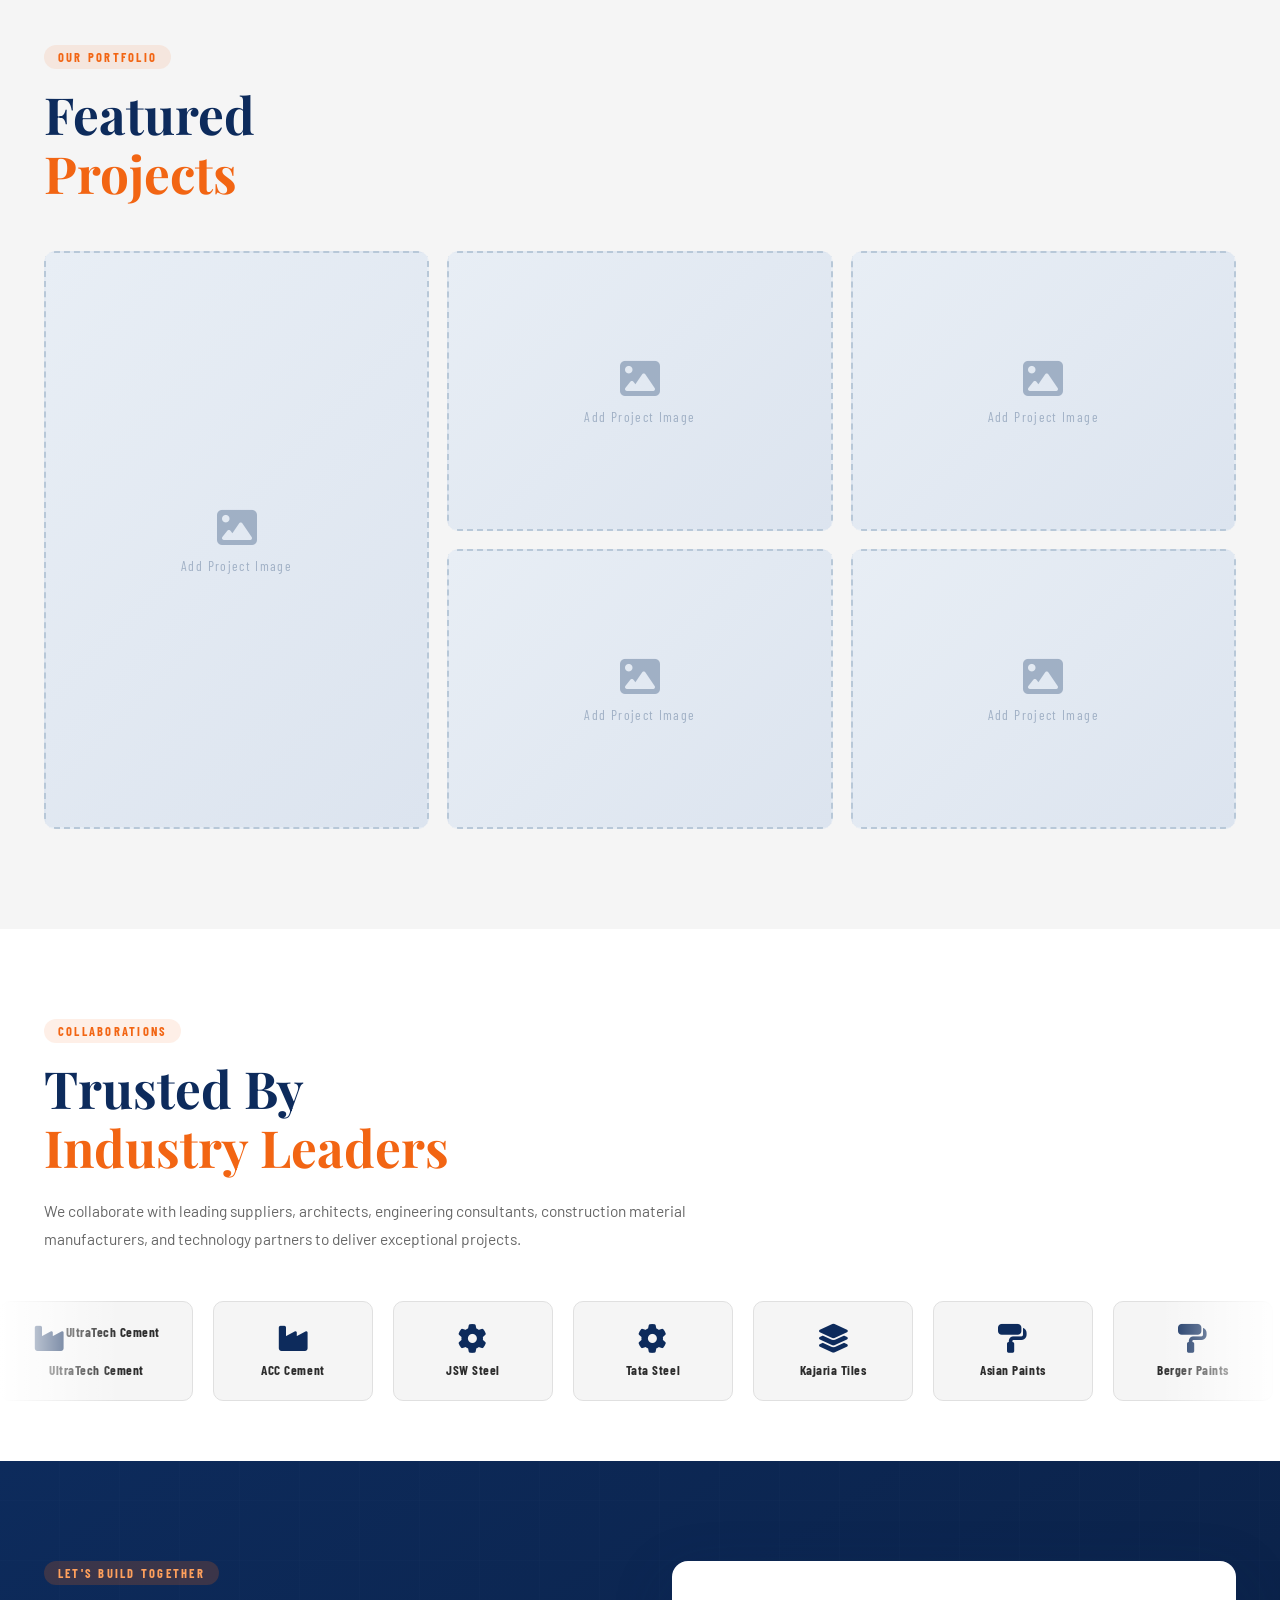
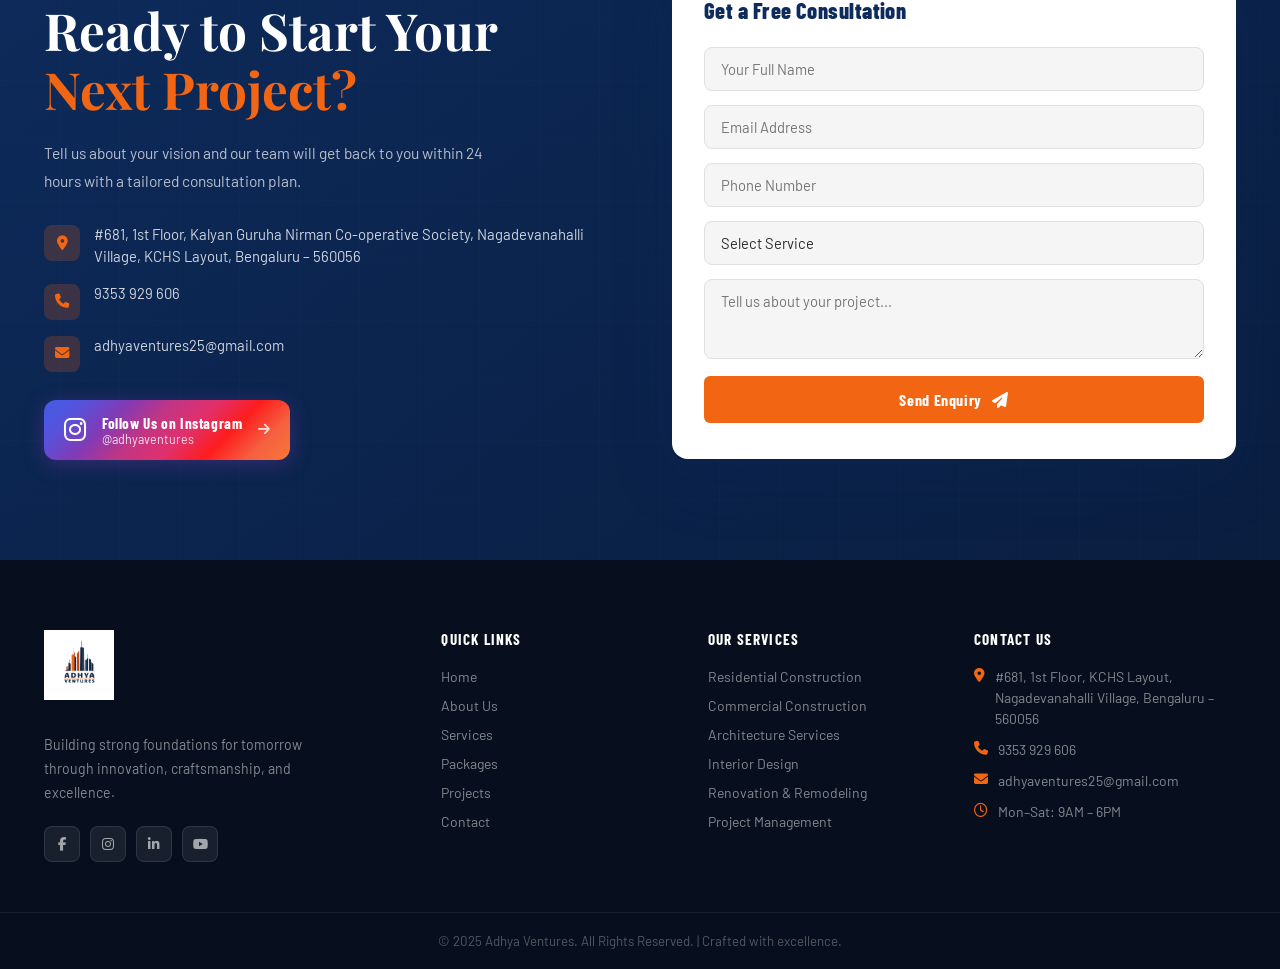
==== commit 4f0dbc50: "Update index.html" ====
--- a/index.html
+++ b/index.html
@@ -10,14 +10,13 @@
 </head>
 <body>
 
-  <!-- ═══════════════ LOADING SCREEN ═══════════════ -->
+ <!-- ═══════════════ LOADING SCREEN ═══════════════ -->
   <div class="loading-screen" id="loadingScreen">
     <div class="loading-content">
-      <a href="index.html" class="loading-logo-link">
-        <div class="loading-name">Adhya Ventures</div>
-        </div>
-      </a>
-      <div class="loading-tagline">Building Strong Foundations</div>
+      <div class="loading-brand">
+        <span class="loading-brand-name">Adhya Ventures</span>
+        <span class="loading-brand-sub">Building Strong Foundations</span>
+      </div>
       <div class="loading-bar-wrap"><div class="loading-bar" id="loadingBar"></div></div>
       <div class="loading-percent" id="loadingPercent">0%</div>
     </div>
@@ -66,10 +65,14 @@
     <div class="nav-inner">
       <a href="#home" class="logo">
         <img src="Adhya Ventures Logo/IMG_2271.JPG.jpeg" alt="Adhya Ventures" class="nav-logo-img"/>
+         <div class="logo-text">
+          <span class="logo-main">Adhya Ventures</span>
+          <span class="logo-sub">Building Strong Foundations</span>
+        </div>
       </a>
       <nav class="nav-links">
         <a href="#home">Home</a>
-        <a href="#about">About</a>
+        <a href="about.html">About</a>
         <!-- Services Dropdown -->
         <div class="nav-dropdown">
           <a href="#services" class="nav-dropdown-toggle">Services <i class="fa-solid fa-chevron-down nav-chevron"></i></a>
@@ -126,20 +129,20 @@
     </div>
     <div class="mobile-menu" id="mobileMenu">
       <a href="#home">Home</a>
-      <a href="#about">About</a>
-      <a href="#services">Services</a>
+      <a href="about.html">About</a>
+      <a href="services.html">Services</a>
       <div class="mobile-sub">
-        <a href="#services">↳ Construction Services</a>
-        <a href="#services">↳ Architecture Services</a>
-        <a href="#services">↳ Interior Design</a>
-      </div>
-      <a href="#projects">Projects</a>
+        <a href="services.html">↳ Construction Services</a>
+        <a href="services.html">↳ Architecture Services</a>
+        <a href="services.html">↳ Interior Design</a>
+      </div>
+      <a href="projects.html">Projects</a>
       <div class="mobile-sub">
-        <a href="#projects">↳ Residential</a>
-        <a href="#projects">↳ Commercial</a>
-      </div>
-      <a href="#careers">Careers</a>
-      <a href="#contact">Contact Us</a>
+        <a href="projects.html">↳ Residential</a>
+        <a href="projects.html">↳ Commercial</a>
+      </div>
+      <a href="careers.html">Careers</a>
+      <a href="contact.html">Contact Us</a>
     </div>
   </header>
 
@@ -377,7 +380,7 @@
             <li><i class="fa-solid fa-check"></i> Electrical & Plumbing</li>
             <li><i class="fa-solid fa-check"></i> Painting (2 coats)</li>
           </ul>
-          <a href="" class="btn-pkg" target="_blank">KNOW MORE <i class="fa-solid fa-arrow-right"></i></a>
+          <a href="contact.html" class="btn-pkg" target="_blank">KNOW MORE <i class="fa-solid fa-arrow-right"></i></a>
         </div>
 
         <div class="package-card featured">
@@ -396,7 +399,7 @@
             <li><i class="fa-solid fa-check"></i> Modular Kitchen</li>
             <li><i class="fa-solid fa-check"></i> Branded Sanitaryware</li>
           </ul>
-          <a href="" class="btn-pkg" target="_blank">KNOW MORE <i class="fa-solid fa-arrow-right"></i></a>
+          <a href="contact.html" class="btn-pkg" target="_blank">KNOW MORE <i class="fa-solid fa-arrow-right"></i></a>
         </div>
 
         <div class="package-card">
@@ -415,7 +418,7 @@
             <li><i class="fa-solid fa-check"></i> Premium Fixtures</li>
             <li><i class="fa-solid fa-check"></i> Landscaping Included</li>
           </ul>
-          <a href="" class="btn-pkg" target="_blank">KNOW MORE <i class="fa-solid fa-arrow-right"></i></a>
+          <a href="contact.html" class="btn-pkg" target="_blank">KNOW MORE <i class="fa-solid fa-arrow-right"></i></a>
         </div>
 
         <div class="package-card ultra">
@@ -435,7 +438,7 @@
             <li><i class="fa-solid fa-check"></i> Dedicated Project Manager</li>
             <li><i class="fa-solid fa-check"></i> Post-Handover Support</li>
           </ul>
-          <a href="" class="btn-pkg" target="_blank">KNOW MORE <i class="fa-solid fa-arrow-right"></i></a>
+          <a href="contact.html" class="btn-pkg" target="_blank">KNOW MORE <i class="fa-solid fa-arrow-right"></i></a>
         </div>
 
       </div>
--- a/style.css
+++ b/style.css
@@ -1122,12 +1122,29 @@
 }
 .nav-logo-img:hover { opacity: .88; }
 
-/* Loading screen logo */
-.loading-logo-img {
-  max-width: 220px;
-  max-height: 100px;
-  width: auto;
-  object-fit: contain;
+/* Loading screen brand */
+.loading-brand {
+  display: flex;
+  flex-direction: column;
+  align-items: center;
+  gap: 6px;
+  margin-bottom: 24px;
+}
+.loading-brand-name {
+  font-family: 'Barlow Condensed', sans-serif;
+  font-weight: 800;
+  font-size: 2.8rem;
+  letter-spacing: .08em;
+  color: #F26513;
+  text-transform: uppercase;
+}
+.loading-brand-sub {
+  font-family: 'Barlow', sans-serif;
+  font-weight: 300;
+  font-size: .78rem;
+  letter-spacing: .28em;
+  text-transform: uppercase;
+  color: rgba(255,255,255,.65);
 }
 
 /* Footer logo */
@@ -1139,4 +1156,4 @@
 }
 
 /* Remove old logo-icon box if still present */
-.logo { text-decoration: none; display: flex; align-items: center; }+.logo { text-decoration: none; display: flex; align-items: center; }
